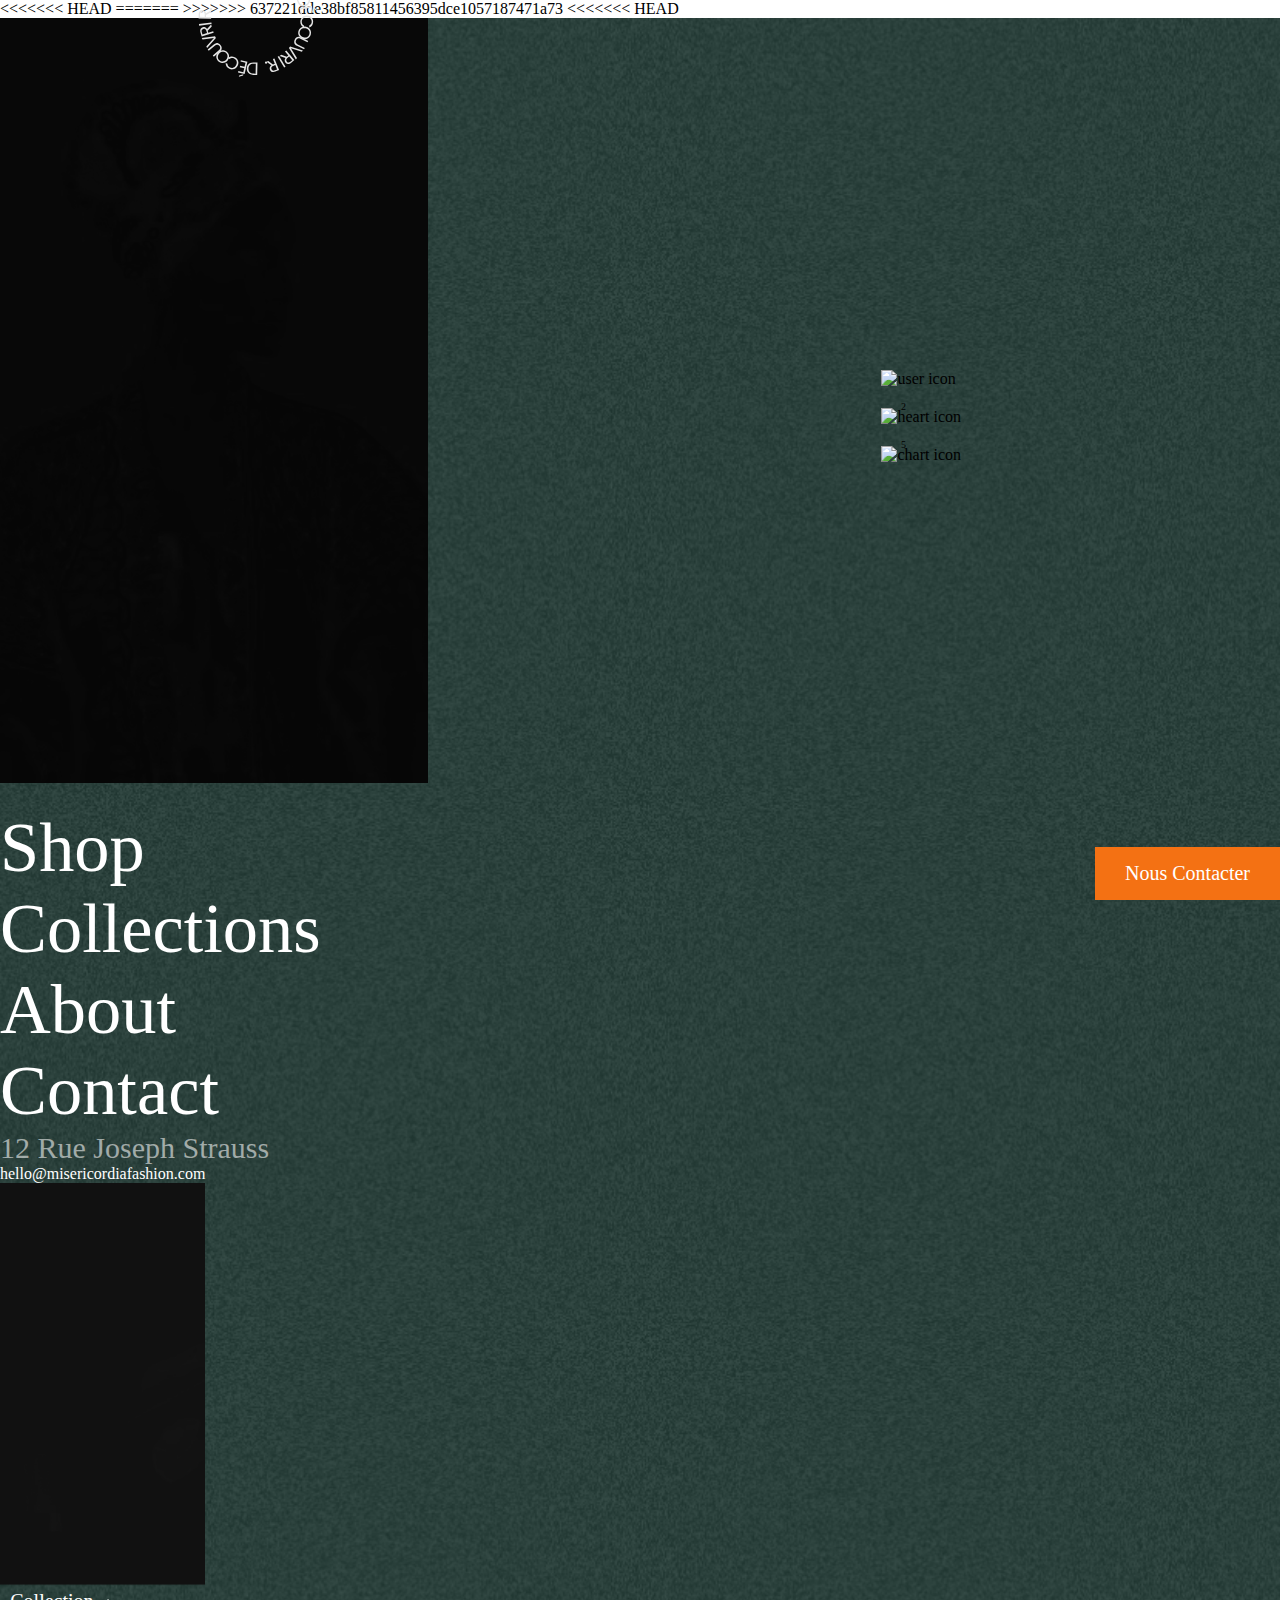
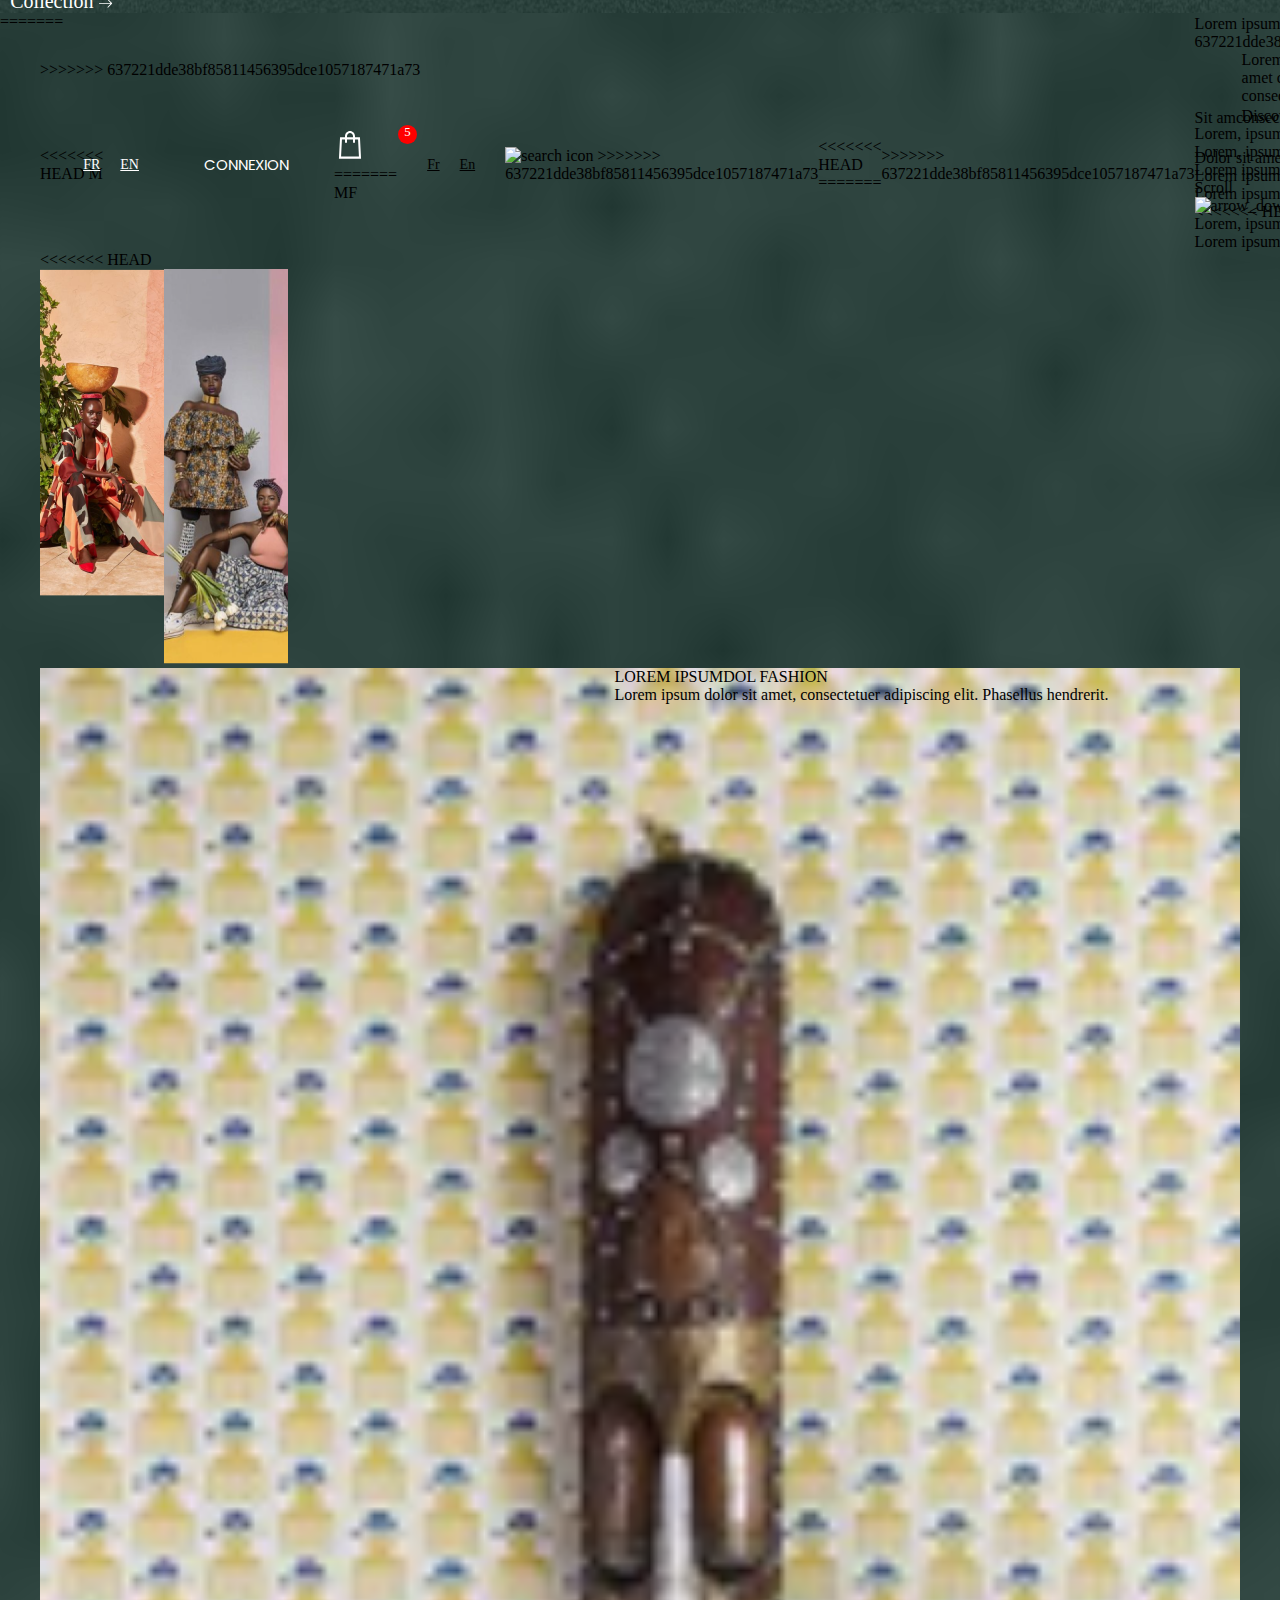
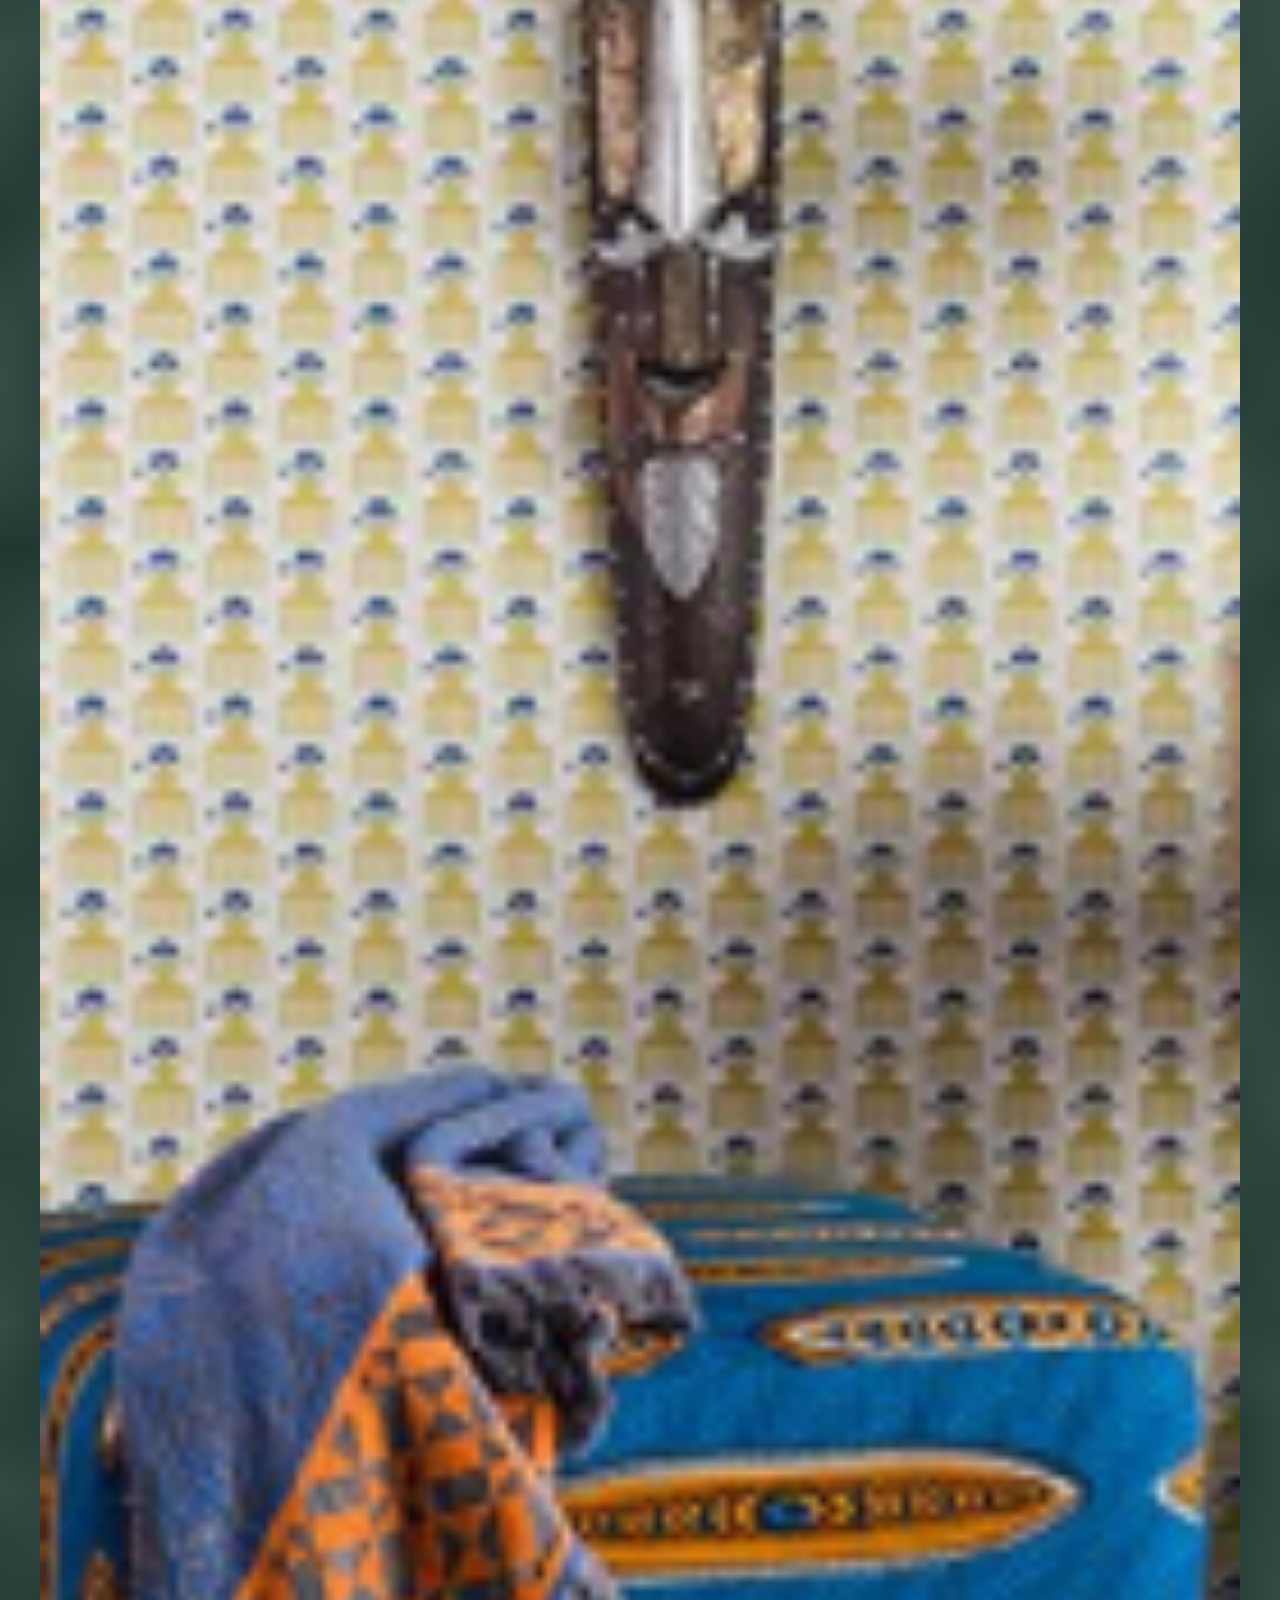
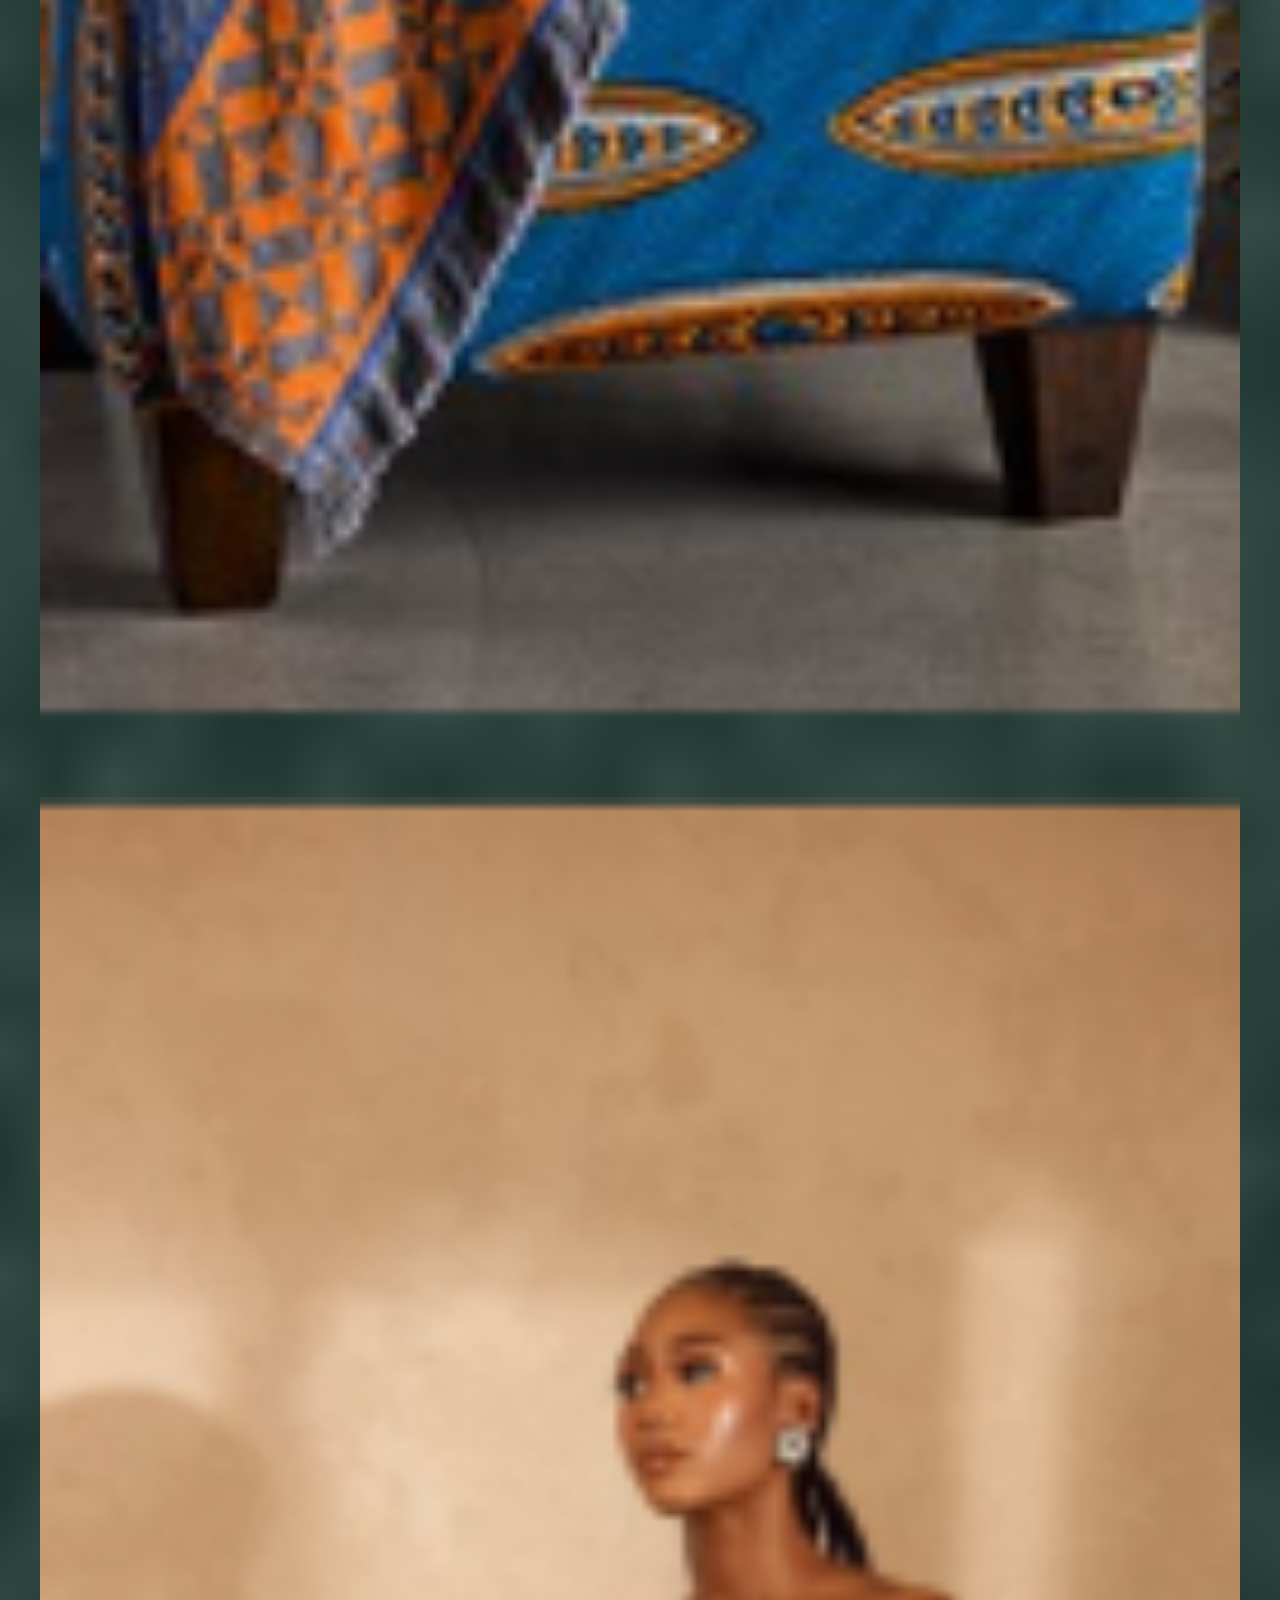
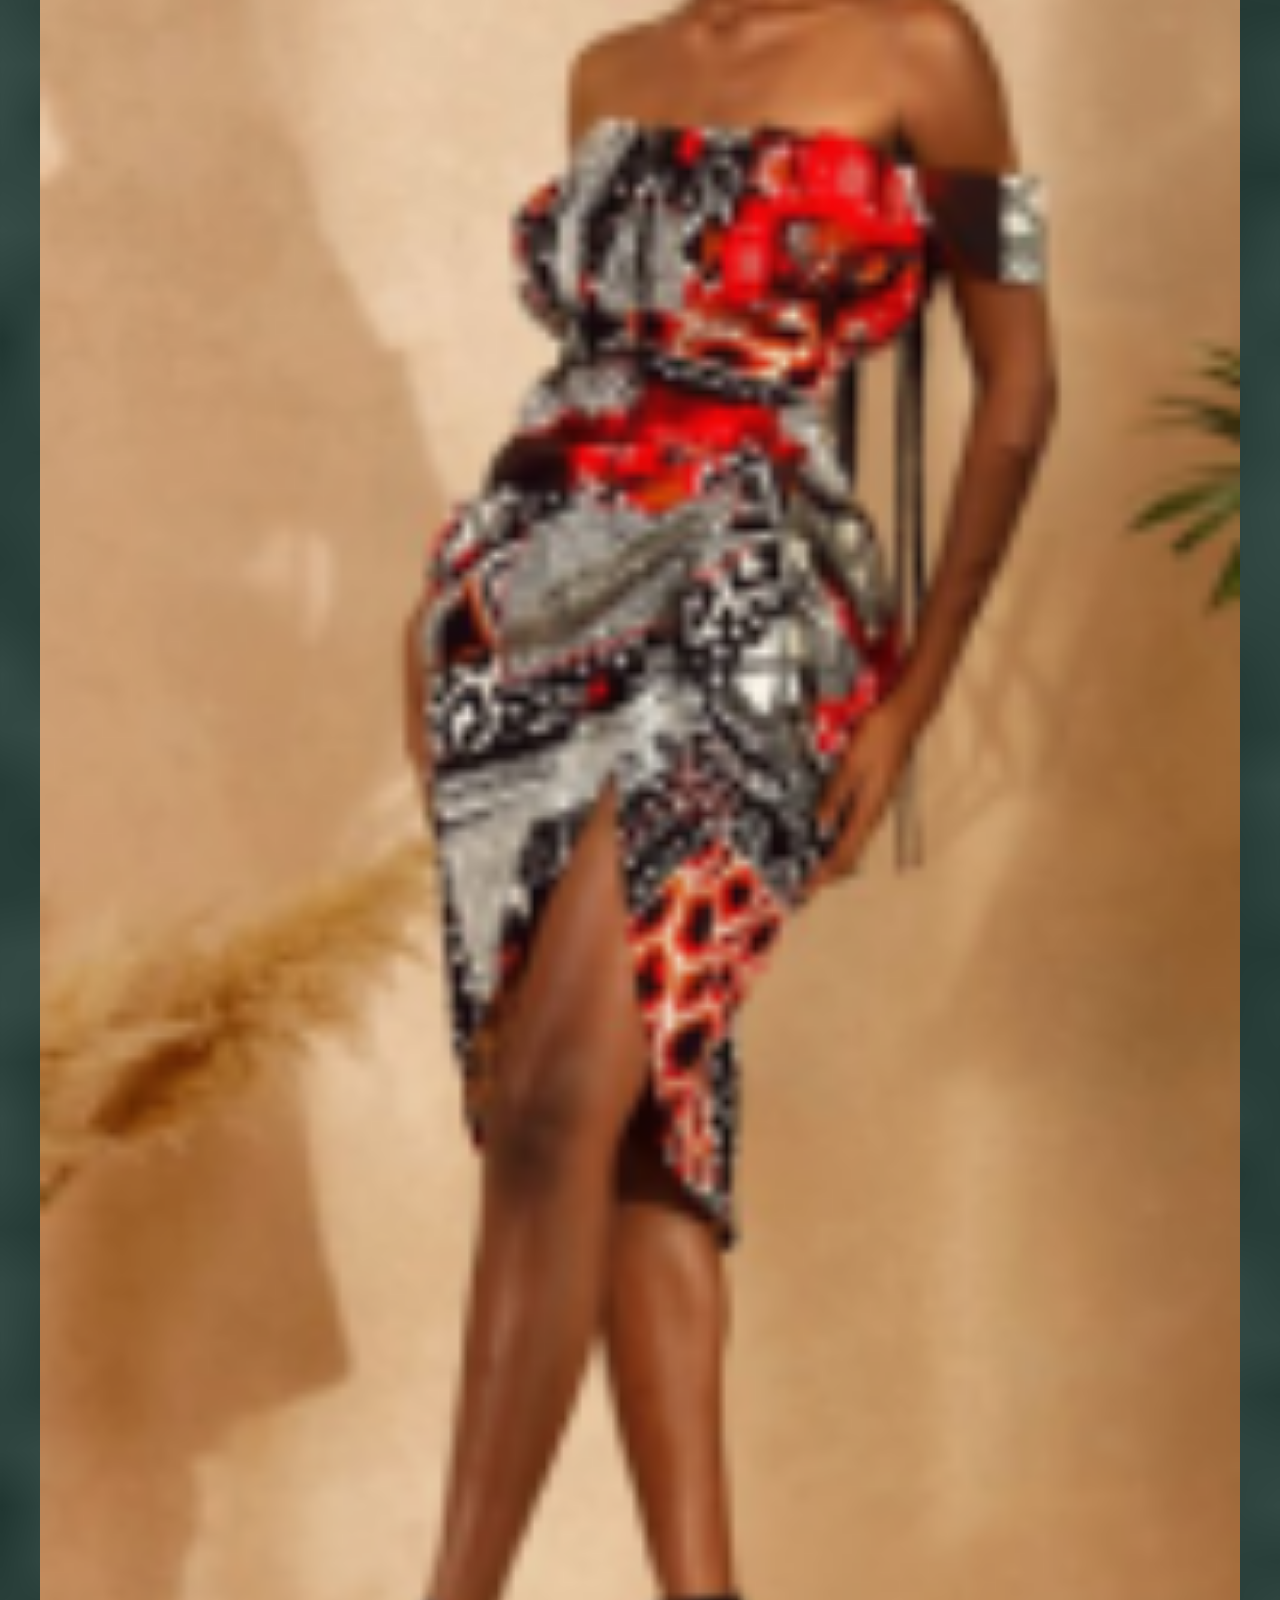
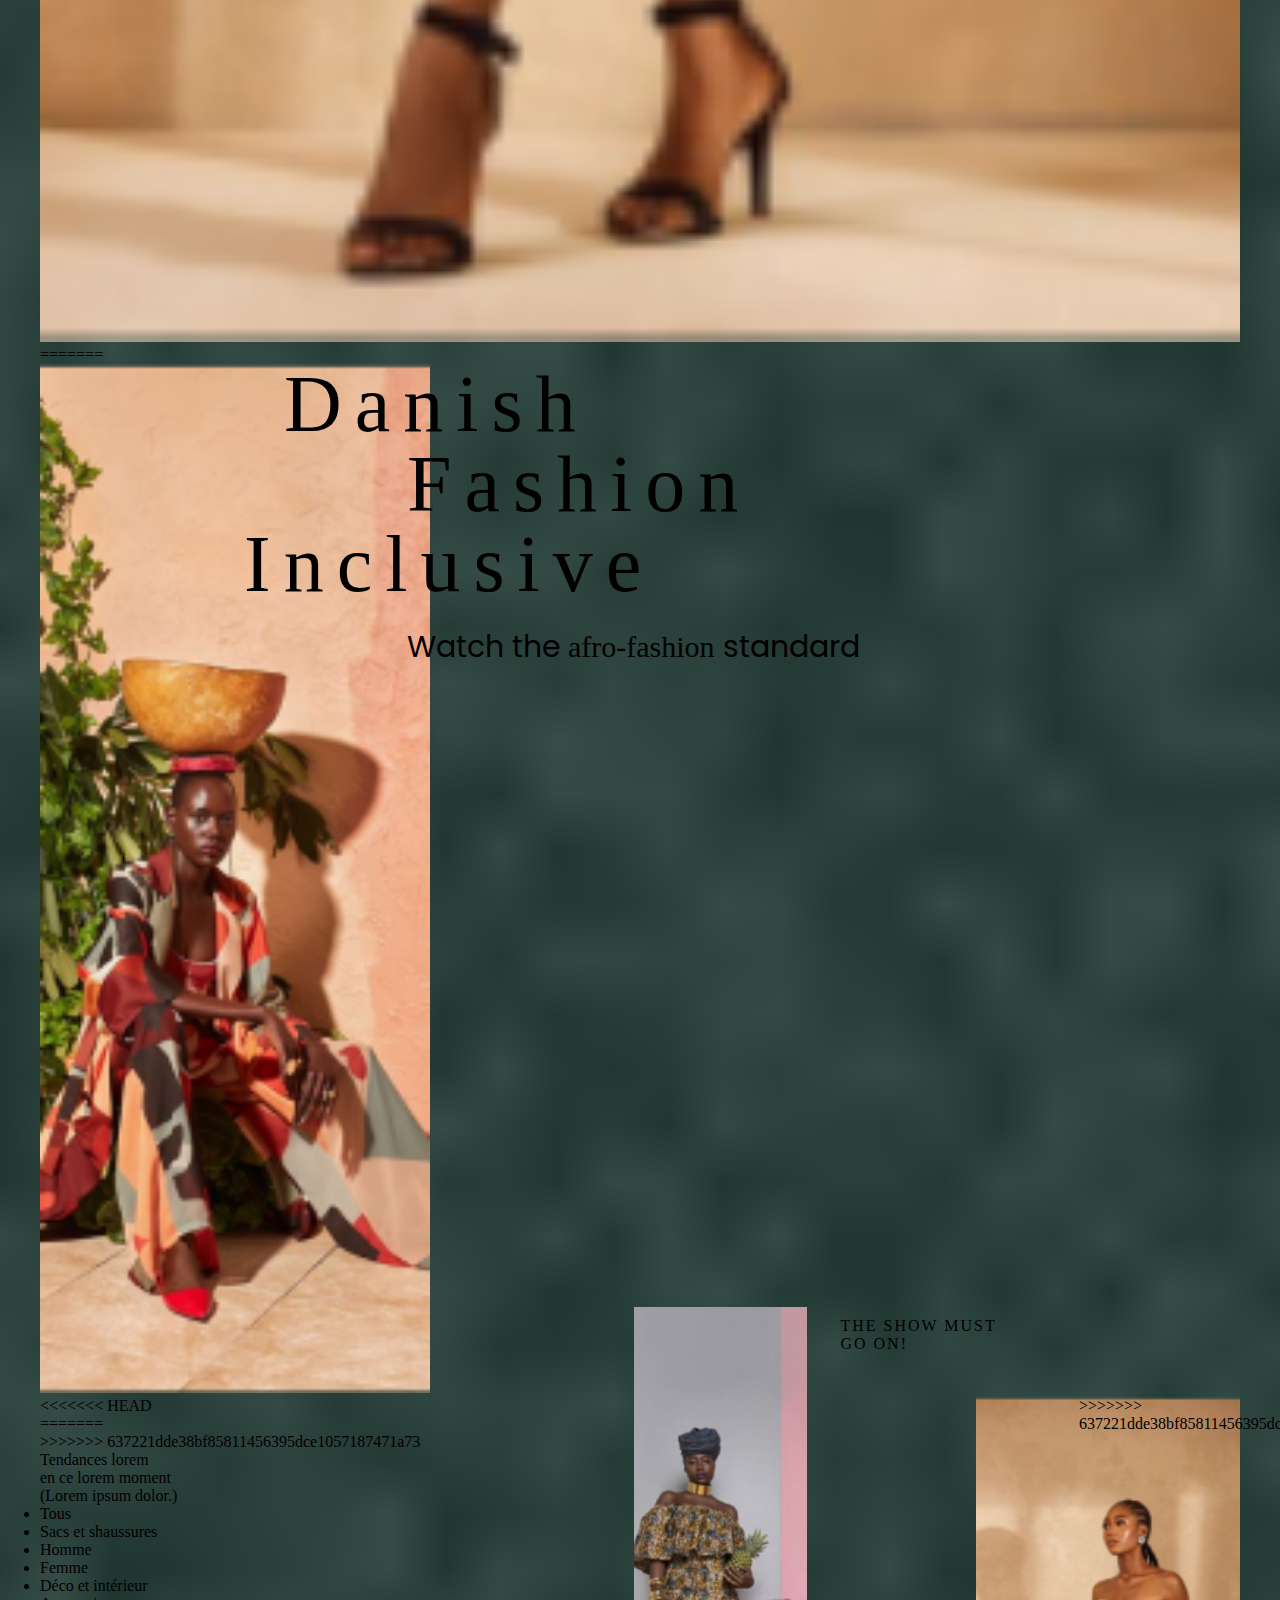
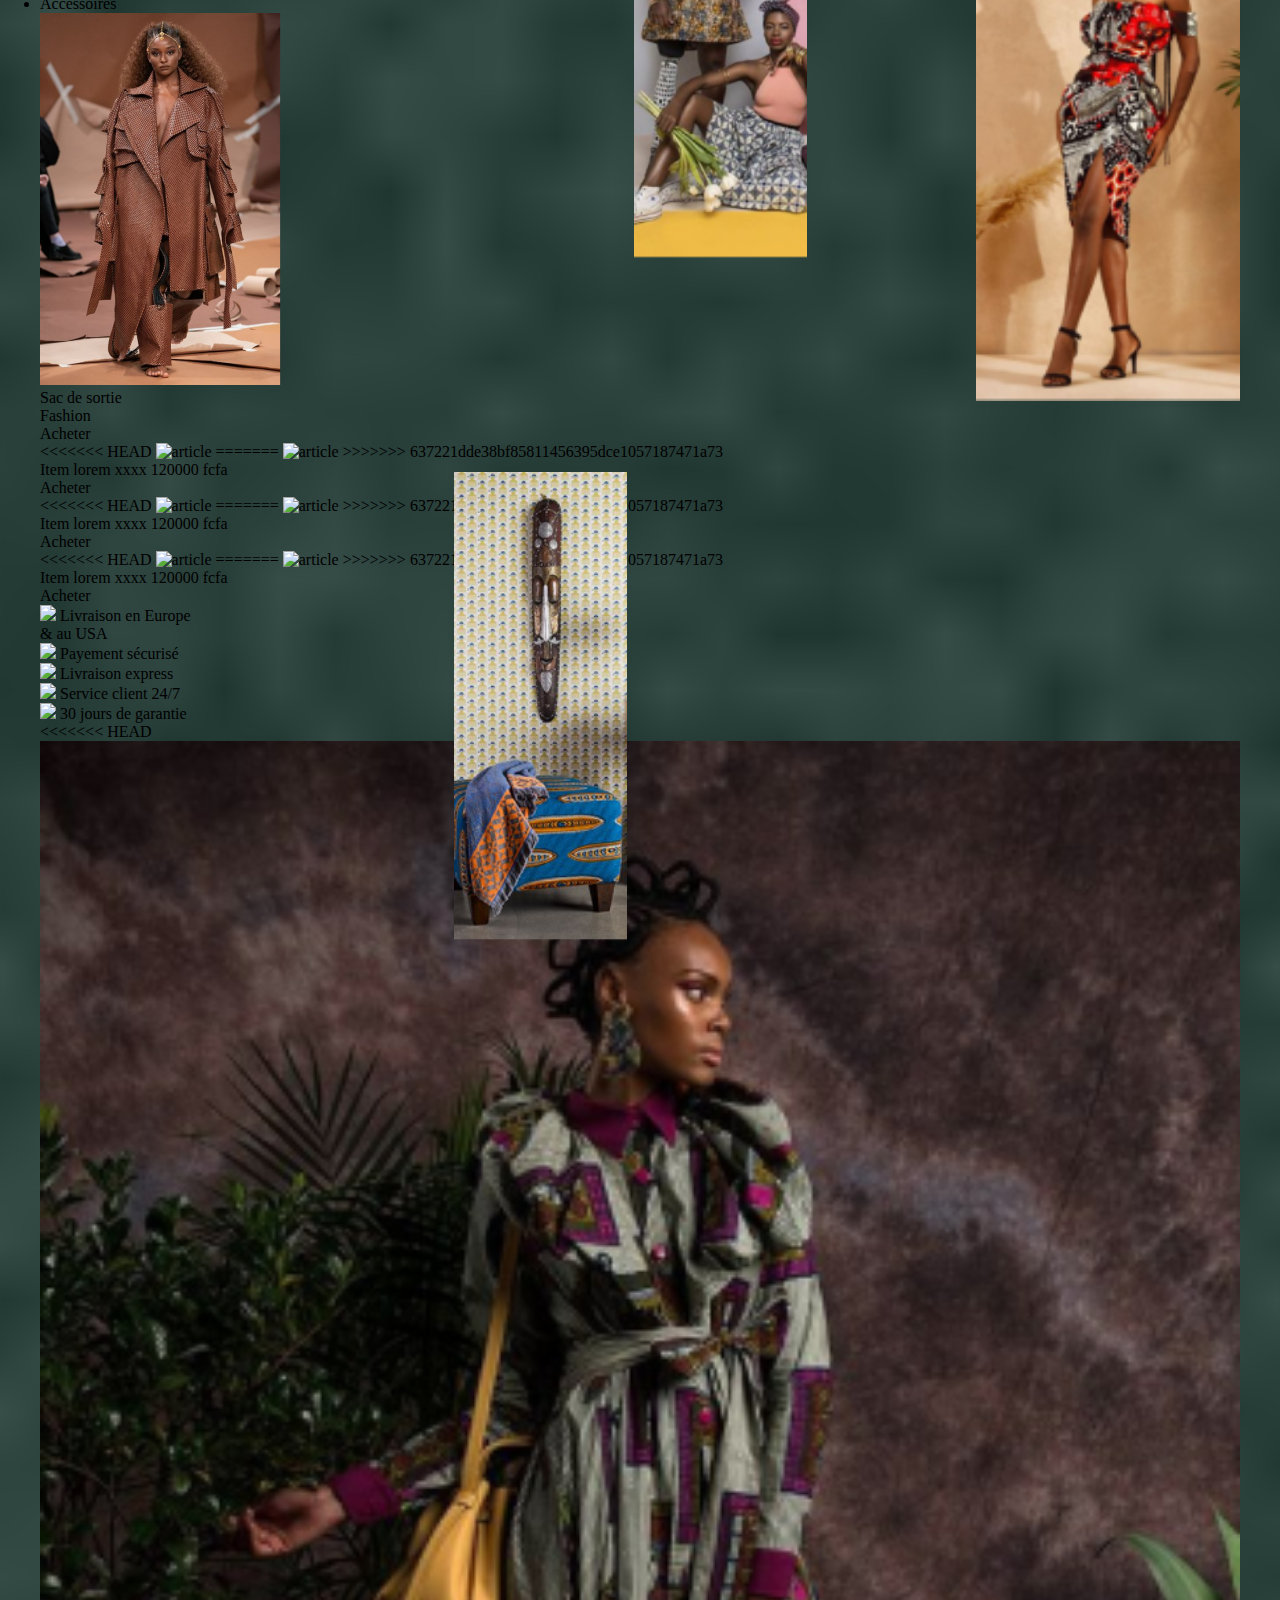
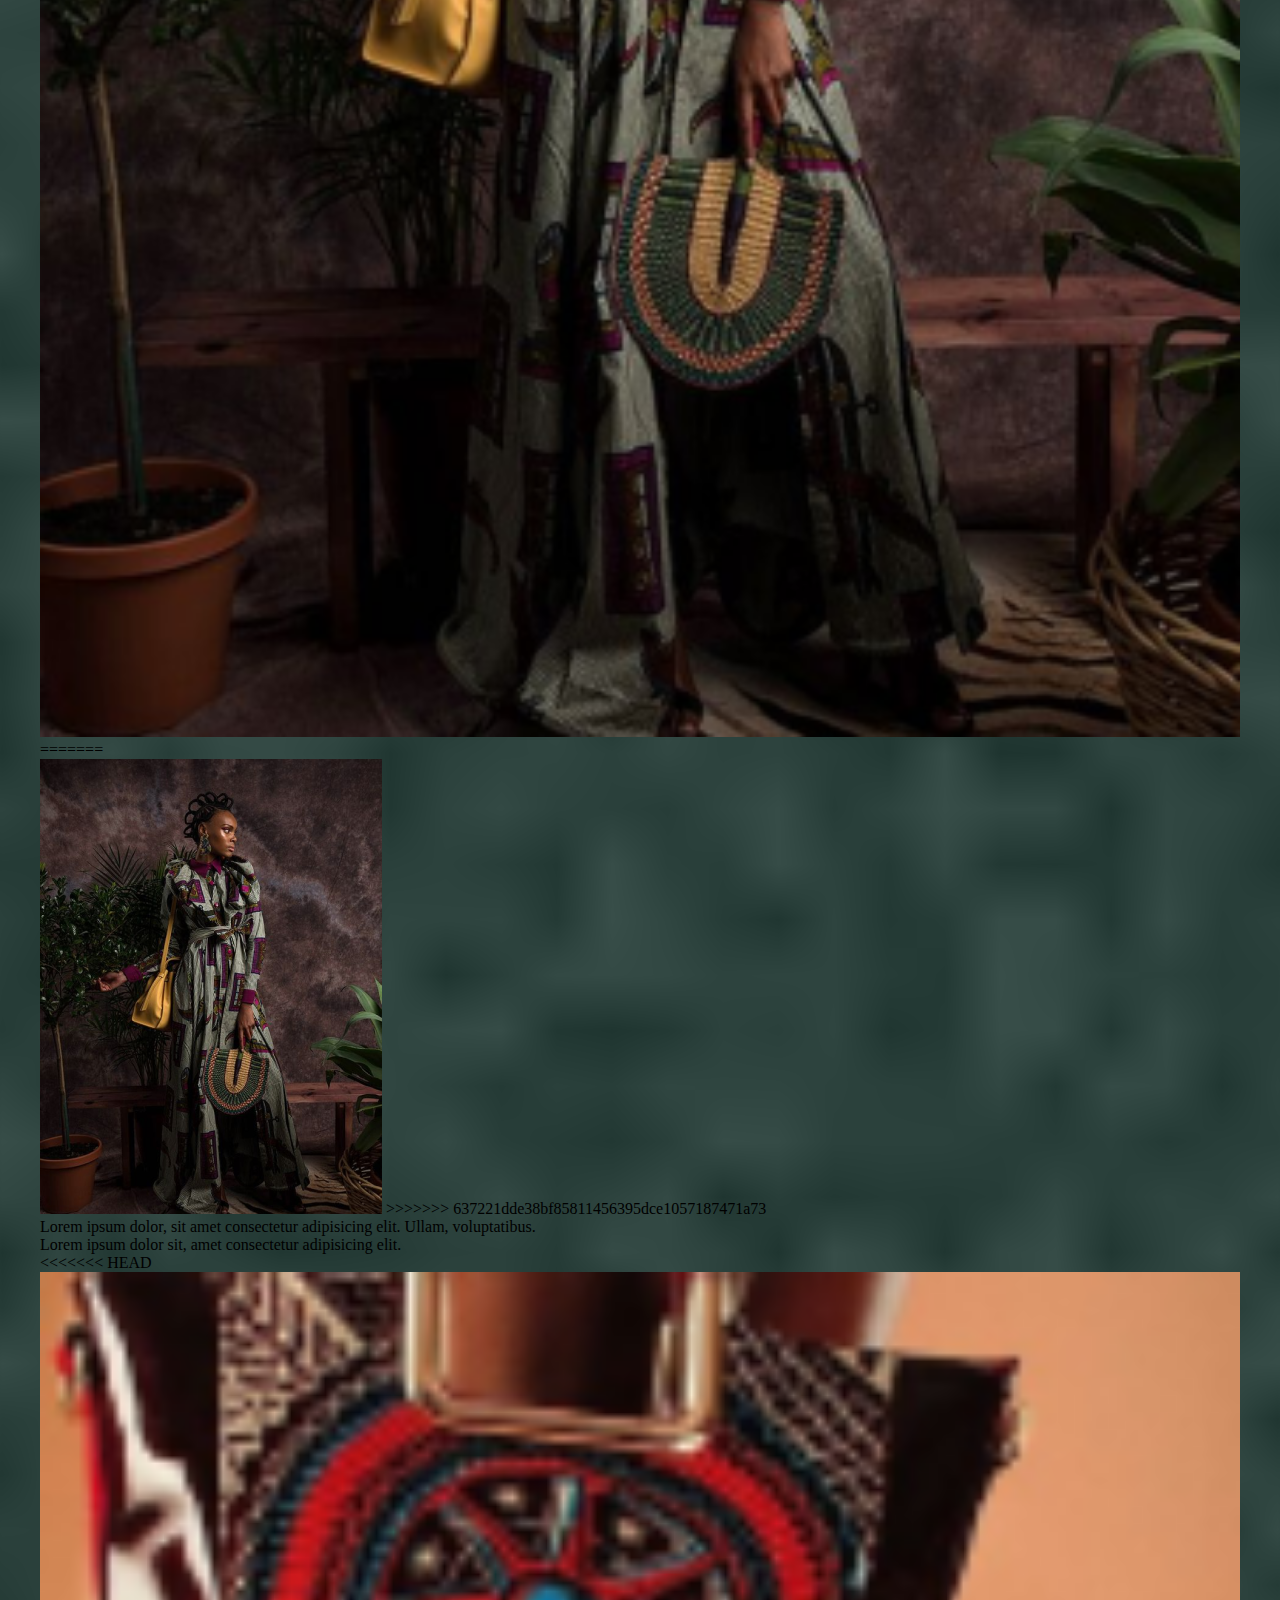
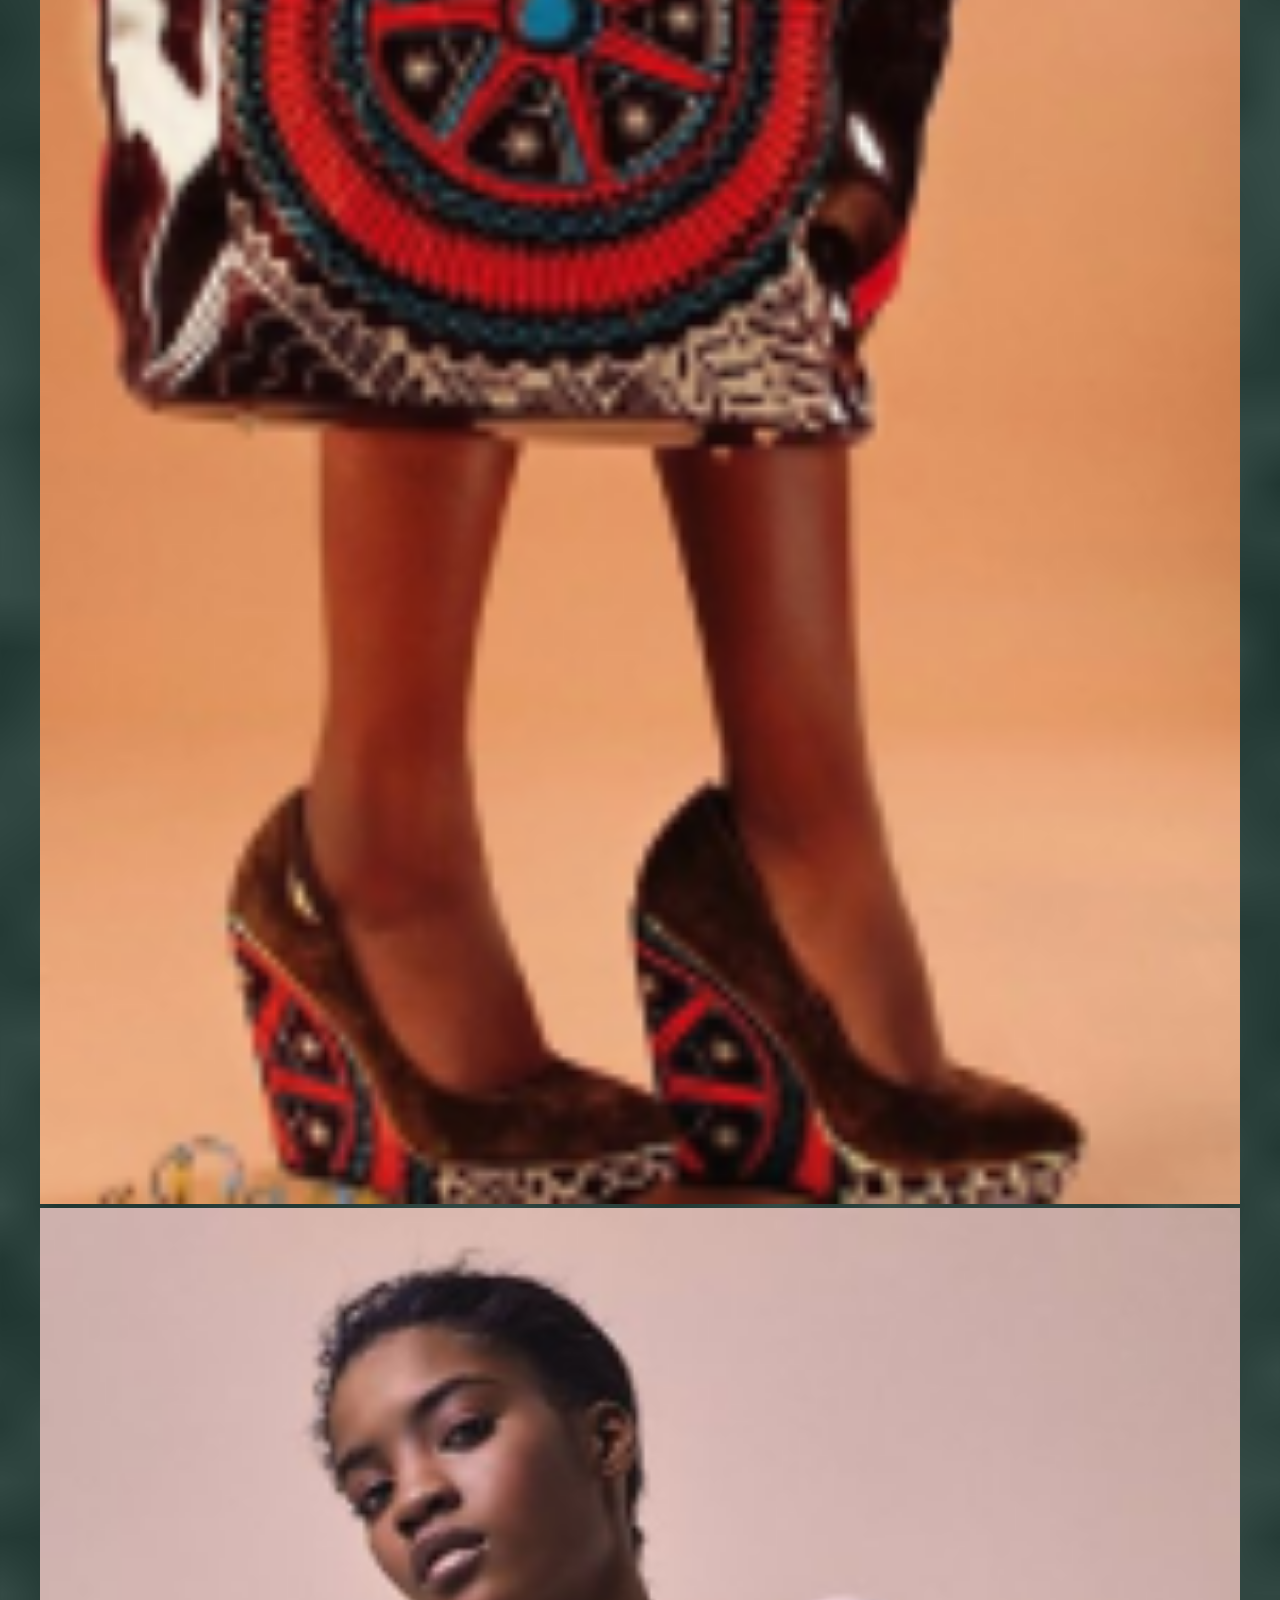
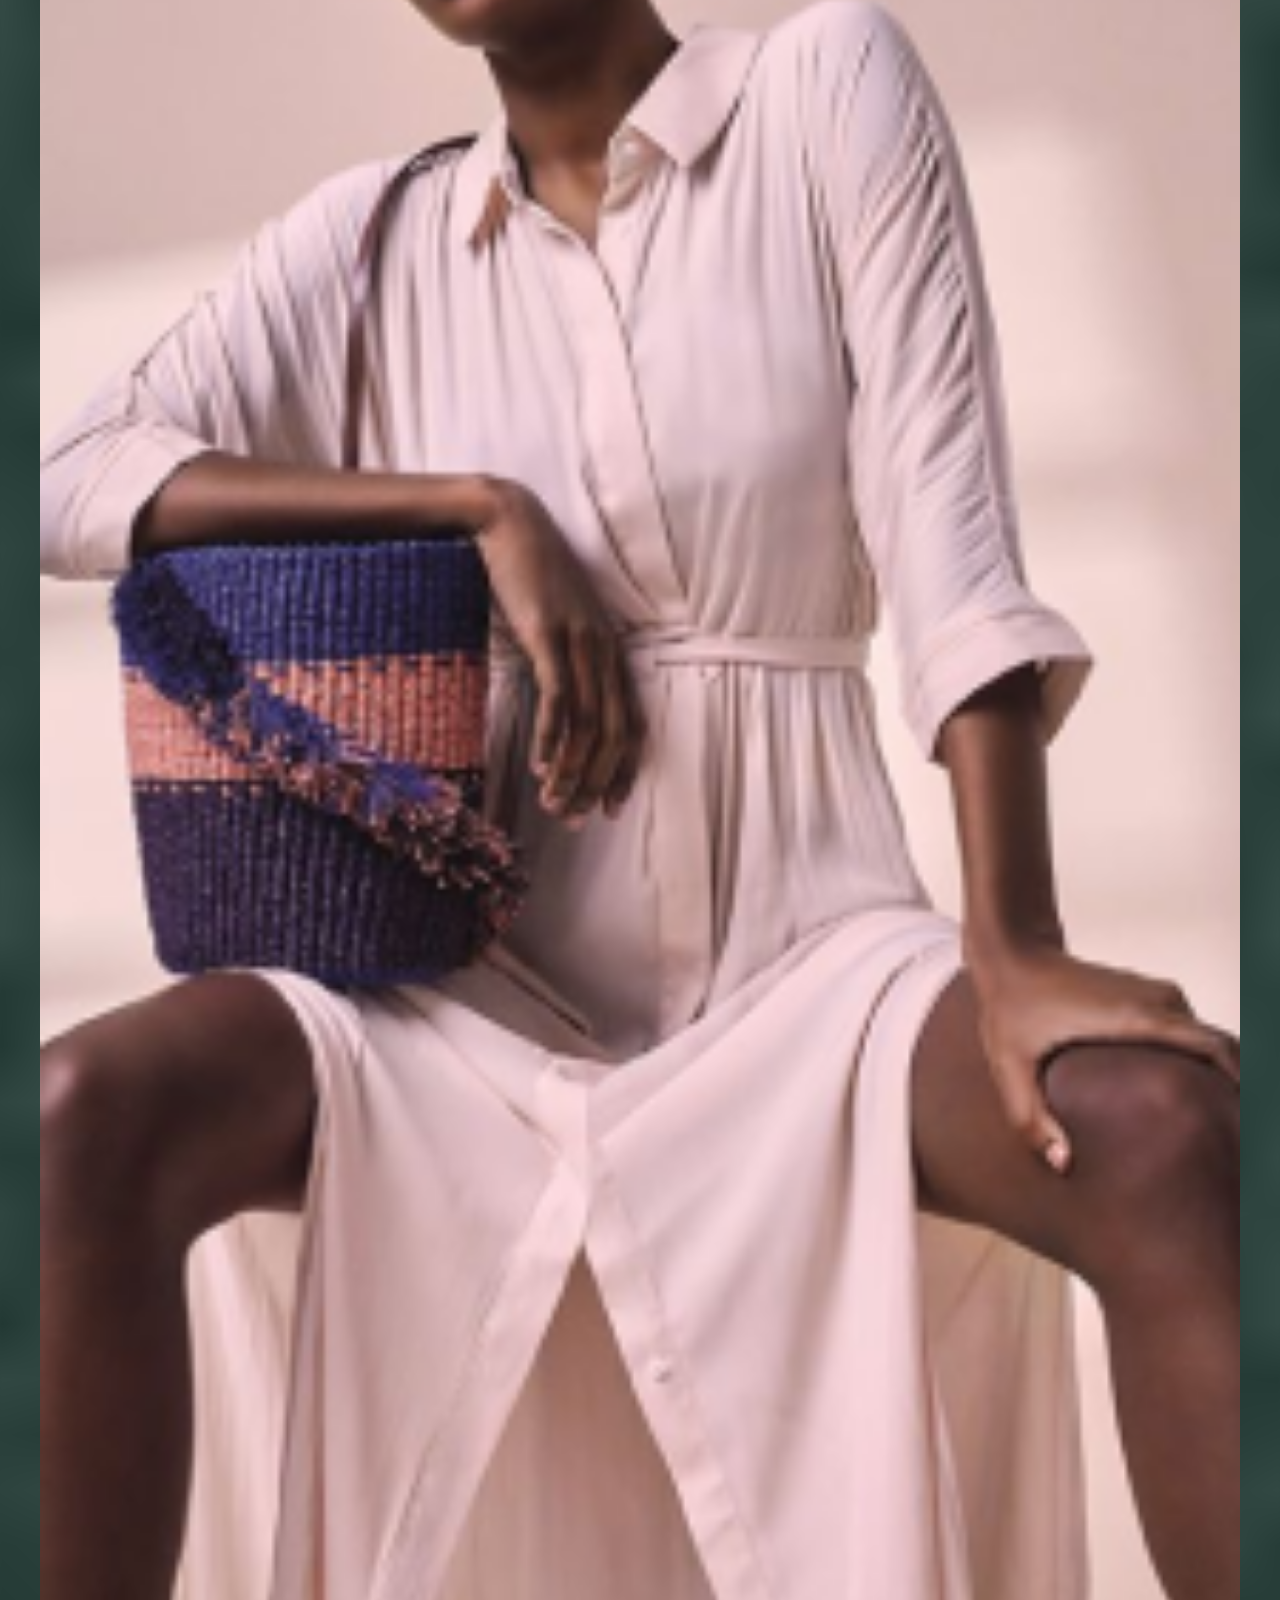
==== index.html @ fa959f15 "Merge pull request #1 from 1c0d3rZ/update" ====
<!DOCTYPE html>
<html lang="en">

<head>
    <meta charset="UTF-8" />
    <meta http-equiv="X-UA-Compatible" content="IE=edge" />
    <meta name="viewport" content="width=device-width, initial-scale=1.0" />
    <link rel="stylesheet" href="assets/styles.css" />
<<<<<<< HEAD
    <link
        href="https://fonts.googleapis.com/css2?family=Poppins:ital,wght@0,100;0,200;0,300;0,400;0,500;0,600;0,700;0,800;0,900;1,100;1,200;1,300;1,400;1,500;1,600;1,700;1,800;1,900&display=swap"
        rel="stylesheet">
=======
    <link href="https://fonts.googleapis.com/css2?family=Poppins:wght@auto&display=swap" rel="stylesheet"> 
>>>>>>> 637221dde38bf85811456395dce1057187471a73
    <link href="https://fonts.googleapis.com/css2?family=Pathway+Gothic+One&display=swap" rel="stylesheet">
    <title>Misericordia Fashion</title>
</head>

<body>

<<<<<<< HEAD
    <!-- Menu Section -->

    <div class="menu_section section_flex homeindex_background color_white">
        <div class="menu_left pos_relative">
            <img src="./assets/menu1.png" alt="" class="h100">
            <img src="./assets/disroundt.svg" alt="" class="pos_absolute menudisc">
        </div>
        <div class="menu_links">
            <ul class="links">
                <li><a href="#">Shop</a></li>
                <li class="pos_relative col_links section_flex">
                    <a href="#" class="secondaryhard_color underlined">Collections</a>
                    <ul class="col_list_link pos_absolute">
                        <li><a href="#">Collection1</a></li>
                        <li><a href="#">Collection2</a></li>
                        <li><a href="#">Collection3</a></li>
                    </ul>
                </li>
                <li><a href="#">About</a></li>
                <li><a href="#">Contact</a></li>
            </ul>
            <div class="menu_address">
                <p class="ma_text font_trans">12 Rue Joseph Strauss</p>
                <a href="mailto:" class="underlined">hello@misericordiafashion.com</a>
            </div>
        </div>
        <div class="menu_right">
            <div class="menu_r_img">
                <img src="./assets/menu2.png" alt="" class="w100">
            </div>
            <a href="#" class="collink section_flex"><span>Collection</span> <img src="./assets/arrow-rwhite.svg"
                    alt=""></a>
        </div>
        <a href="#" class="m_contact_btn secondaryhard_bgcolor pos_absolute">Nous Contacter</a>
    </div>

    <!-- Menu Section -->

    <!-- Begin the first section of home page -->
    <div class="first_section homeindex_background">
=======
    <!-- Begin the first section of home page -->
    <div class="first_section cover">
>>>>>>> 637221dde38bf85811456395dce1057187471a73
        <!-- section content container -->
        <div class="first_section__container">
            <!-- Menu bar  -->
            <div class="menu_bar">
                <div class="menu_logo_container">
<<<<<<< HEAD
                    <a href="index.html" class="logo_link color_white">
                        <span id="logo">M</span>
                    </a>
                </div>
                <button class="burger_menu_icon none_bgcolor">
                    <span class="burger_line mline1 white_bgcolor"></span>
                    <span class="burger_line mline2 white_bgcolor"></span>
                </button>
                <div class="menu_right_el_container">
                    <div class="lang_select_icons color_white">
                        <div class="fr_lang">
                            <a href="#"> FR </a>
                        </div>
                        <div class="en_lang">
                            <a href="#"> EN </a>
                        </div>
                    </div>
                    <button class="connect_btn color_white" type="submit">CONNEXION</button>
                    <div class="bag_icon_container">
                        <img src="assets/shopping-bag-white.svg" class="bag__icon" alt="search icon" />
                        <span class="shopping_number">
                            5
                        </span>
=======
                    <a href="home.html" class="logo_link">
                        <span id="logo">MF</span>
                    </a>
                </div>
                <div class="burger_menu_icon">
                    <span class="burger_line line_top"></span>
                    <span class="burger_line line_bottom"></span>
                </div>
                <div class="menu_right_el_container">
                    <div class="lang_select_icons">
                        <div class="fr_lang">
                            <a href="#"> Fr </a>
                        </div>
                        <div class="en_lang">
                            <a href="#"> En </a>
                        </div>
                    </div>
                    <div class="search_icon_container">
                        <img src="assets/search.svg" class="search__icon" alt="search icon" />
>>>>>>> 637221dde38bf85811456395dce1057187471a73
                    </div>
                </div>
            </div>
            <!-- Menu bar  -->
<<<<<<< HEAD
=======
            <!-- Begin right section for user icons -->
            <div class="user_section_left_bar">
                <div class="user_content_el">
                    <div class="user_icon_container">
                        <a href="#"><img src="assets/usericon.svg" class="user_icons" alt="user icon" /></a>
                    </div>
                    <div class="user_like_icon_container">
                        <a href="#"><img src="assets/heart.svg" class="user_icons" alt="heart icon" />
                            <span class="icon_shift">2</span>
                        </a>
                    </div>
                    <div class="user_chart_icon_container">
                        <a href="#"><img src="assets/chart.svg" class="user_icons" alt="chart icon" />
                            <span class="icon_shift">5</span>
                        </a>
                    </div>
                </div>
            </div>
            <!-- End right section for user icons -->
>>>>>>> 637221dde38bf85811456395dce1057187471a73
            <!-- Home center block section -->
            <div class="home_center_section">
                <div class="categories_section large_w centerize">
                    <p class="category_top">
                        Dolor sit amet
                    </p>
                    <p class="category_center">
                        Lorem ipsum dolor
                    </p>
                    <p class="category_bottom">
                        Lorem ipsum sit.
                    </p>
                </div>
<<<<<<< HEAD
                <div class="category_img_section centerize" data-wow-delay="2s">
                    <img src="assets/home_picture.png" alt="category" class="w100">
                </div>
                <div class="category_description centerize large_w">
                    Sit amconsec
=======
                <div class="category_img_section centerize homeAnim" data-wow-delay="2s">
                    <img src="assets/home_picture.png" alt="category" class="category_img">
                </div>
                <div class="category_description centerize large_w">
                    Lorem ipsum dolor
>>>>>>> 637221dde38bf85811456395dce1057187471a73
                </div>
                <div class="last_center_section centerize medium_w">
                    <div class="anecdotes">
                        Lorem ipsum dolor sit <br>
                        <span>amet consectetur elit.</span><br>
                        consequatur
                    </div>
                    <div class="discover_btn">
                        Discover
                        <img src="assets/elipse.svg" alt=" " class="elipsis">
                    </div>
                </div>
            </div>
            <!-- End Home center block section -->
            <!-- Begin Home Bottom section  -->
            <div class="home_bottom__section">
                <div class="bottom_left_section">
                    Lorem, ipsum. <br>
                    <span>Lorem, ipsum.</span> <br>
                    Lorem ipsum dolor sit.
                </div>
                <div class="scroll_btn">
                    <p>Scroll</p>
                    <img src="assets/arrow_down.svg" alt="arrow_down" class="arrow_down">
                </div>
                <div class="bottom_right_section">
                    Lorem, ipsum Lorem, ipsum. <br>
                    Lorem ipsum dolor sit.
                </div>
            </div>
            <!-- End Home Bottom section  -->
        </div>
    </div>

    <!-- End of the first section of home page -->

    <!-- Begin Danish fashion section  -->
<<<<<<< HEAD
    <div class="section danish__section">
        <div class="section_flex danish__section_container">
            <div class="danish_section_left">
                <div class="left_first_img">
                    <img src="./assets/danish1.png" alt="" class="w100">
                </div>
                <div class="left_second_img">
                    <img src="./assets/danish2.png" alt="" class="w100">
                </div>
            </div>
            <div class="danish_center_img">
                <div class="danish_center_gtext">
                    LOREM IPSUMDOL
                    FASHION
                </div>
                <p class="danish_center_ltext">
                    Lorem ipsum dolor sit amet, consectetuer adipiscing elit. Phasellus hendrerit.
                </p>
            </div>
            <div class="danish_right_section">
                <div class="left_first_img">
                    <img src="./assets/danish3.png" alt="" class="w100">
                </div>
                <div class="left_second_img">
                    <img src="./assets/danish4.png" alt="" class="w100">
=======
    <div class="danish__section cover">
        <div class="danish__section_container">
            <div class="danish_section_left">
                <div class="left_image_container wow">
                    <img src="assets/danish1.png" class="left_image">
                </div>
                <div class="danish_text">
                    <div class="great_title_text">
                        Danish <br><span>Fashion</span> <br> Inclusive
                    </div>
                    <div class="low_text">
                        Watch the <span>afro-fashion</span> standard
                    </div>
                </div>
            </div>
            <div class="danish_center_img">
                <div class="top_img_container wow">
                    <img src="assets/danish2.png" class="top_img">
                </div>
                <div class="bottom_img_container wow">
                    <img src="assets/danish3.png" class="bottom_img">
                </div>
            </div>
            <div class="danish_right_img">
                <div class="right_img_text">
                    the show must <br> go on!
                </div>
                <div class="right_img_one_container wow">
                    <img src="assets/danish4.png" alt="" class="img_one">
                </div>
                <div class="right_img_two_container wow">
                    <img src="assets/danish5.png" alt="" class="img_two">
                </div>
                <div class="right_img_three_container wow">
                    <img src="assets/danish6.png" alt="" class="img_three">
>>>>>>> 637221dde38bf85811456395dce1057187471a73
                </div>
            </div>
        </div>
    </div>

    <!-- End Danish fashion section  -->

    <!-- Begin trend section  -->

<<<<<<< HEAD
    <div class="section trend_section">
=======
    <div class="trend_section">
>>>>>>> 637221dde38bf85811456395dce1057187471a73
        <div class="trend__title_container">
            <div class="trend_title">
                Tendances lorem <p>en ce lorem moment</p>
            </div>
            <div class="light_focus_title">
                (Lorem ipsum dolor.)
            </div>
        </div>
        <div class="article_type_container">
            <li class="type_selected">Tous</li>
            <li>Sacs et shaussures</li>
            <li>Homme</li>
            <li>Femme</li>
            <li>Déco et intérieur</li>
            <li>Accessoires</li>
        </div>
        <div class="trend_article_container">
            <div class="item less">
                <div class="item_img_less">
                    <img src="assets/item1.png" alt="article" class="item_img1">
                </div>
                <div class="btn_less">
                    <div class="item_name">
                        Sac de sortie <br> Fashion
                    </div>
                    <div class="buy_btn">
                        Acheter
                    </div>
                </div>
            </div>
            <div class="item">
                <div class="item_img_container">
<<<<<<< HEAD
                    <img src="assets/item2.png" alt="article" class="w100">
=======
                    <img src="assets/item2.png" alt="article" class="item_img">
>>>>>>> 637221dde38bf85811456395dce1057187471a73
                </div>
                <div class="item_description">
                    <span class="article_title">Item lorem xxxx</span>
                    <span class="price">120000 fcfa</span>
                </div>
                <div class="buy_btn">
                    Acheter
                </div>
            </div>
            <div class="item">
                <div class="item_img_container">
<<<<<<< HEAD
                    <img src="assets/item3.png" alt="article" class="w100">
=======
                    <img src="assets/item3.png" alt="article" class="item_img">
>>>>>>> 637221dde38bf85811456395dce1057187471a73
                </div>
                <div class="item_description">
                    <span class="article_title">Item lorem xxxx</span>
                    <span class="price">120000 fcfa</span>
                </div>
                <div class="buy_btn">
                    Acheter
                </div>
            </div>
            <div class="item">
                <div class="item_img_container">
<<<<<<< HEAD
                    <img src="assets/item4.png" alt="article" class="w100">
=======
                    <img src="assets/item4.png" alt="article" class="item_img">
>>>>>>> 637221dde38bf85811456395dce1057187471a73
                </div>
                <div class="item_description">
                    <span class="article_title">Item lorem xxxx</span>
                    <span class="price">120000 fcfa</span>
                </div>
                <div class="buy_btn">
                    Acheter
                </div>
            </div>
        </div>
        <div class="trend_section_services">
            <div class="trend_service">
                <img src="assets/srv1.png">
                <span> Livraison en Europe <br> & au USA</span>
            </div>
            <div class="trend_service">
                <img src="assets/srv2.png">
                <span> Payement sécurisé</span>
            </div>
            <div class="trend_service">
                <img src="assets/srv3.png">
                <span> Livraison express</span>
            </div>
            <div class="trend_service">
                <img src="assets/srv4.png">
                <span> Service client 24/7</span>
            </div>
            <div class="trend_service">
                <img src="assets/srv5.png">
                <span> 30 jours de garantie</span>
            </div>
        </div>
    </div>

    <!-- End trend section  -->



    <!-- Mood section section  -->

<<<<<<< HEAD
    <div class="section_flex fashion_section_mood">
        <div class="mood_left_section">
            <div class="left_img_container">
                <img src="assets/mood1.png" class="w100">
=======
    <div class="fashion_section_mood">
        <div class="mood_left_section">
            <div class="left_img_container">
                <img src="assets/mood1.png" class="mood_img">
>>>>>>> 637221dde38bf85811456395dce1057187471a73
            </div>
            <p class="left_mood_text">
                Lorem ipsum dolor, sit amet consectetur adipisicing elit. Ullam, voluptatibus.
            </p>
        </div>
        <div class="mood_center_section">
            <p class="great_middle_title">
                Lorem ipsum dolor sit, amet consectetur adipisicing elit.
            </p>
            <div class="mood_middle_img">
                <div class="middle_img_container">
<<<<<<< HEAD
                    <img src="assets/mood2.png" class="w100">
                </div>
                <div class="middle_img_container">
                    <img src="assets/mood3.png" class="w100">
=======
                    <img src="assets/mood2.png" class="mood_img">
                </div>
                <div class="middle_img_container">
                    <img src="assets/mood3.png" class="mood_img">
>>>>>>> 637221dde38bf85811456395dce1057187471a73
                </div>
            </div>
        </div>
        <div class="mood_right_section">
            <div class="left_img_container">
<<<<<<< HEAD
                <img src="assets/mood4.png" class="w100">
            </div>
            <div class="double_img_container">
                <div class="double_img_el">
                    <img src="assets/mood5.png" class="w100">
                </div>
                <div class="double_img_el2">
                    <img src="assets/mood6.png" class="w100">
=======
                <img src="assets/mood4.png" class="mood_img">
            </div>
            <div class="double_img_container">
                <div class="double_img_el">
                    <img src="assets/mood5.png" class="mood_img">
                </div>
                <div class="double_img_el2">
                    <img src="assets/mood6.png" class="mood_img">
>>>>>>> 637221dde38bf85811456395dce1057187471a73
                </div>
            </div>
            <p class="mood_anec">
                Lorem ipsum dolor sit amet, consectetur adipisicing elit. Totam nam dolorem ex!
            </p>
        </div>
    </div>

    <!-- End Mood section section -->


    <!-- Selling Article section section -->

<<<<<<< HEAD
    <div class="section selling_section">
=======
    <div class="selling_section">
>>>>>>> 637221dde38bf85811456395dce1057187471a73
        <div class="selling_gtitle_container">
            <div class="selling_gtitle">
                Concectetur elit lorem
                <p>adipiscing elit</p>
            </div>
            <div class="little_text_left">
                Lorem ipsum dolor sit amet, consectetur adipisicing.
            </div>
            <div class="little_text_right">
                Lorem ipsum dolor sit. <br>
                <a href="#" class="viewall_link">View all products. <img src="assets/arrow-r.svg" alt="arrow-r"></a>
            </div>
        </div>
        <div class="selling_article">
<<<<<<< HEAD
            <div class="first_row">
                <div class="item">
                    <div class="item_img_container">
                        <img src="assets/artsel1.png" alt="article" class="w100">
                    </div>
                    <div class="item_description">
                        <span class="article_title">Item lorem xxxx</span>
                        <span class="price price_red">120000 fcfa</span>
                    </div>
                    <div class="buy_btn">
                        Acheter
                    </div>
                </div>
                <div class="item">
                    <div class="item_img_container">
                        <img src="assets/artsel2.png" alt="article" class="w100">
                    </div>
                    <div class="item_description">
                        <span class="article_title">Item lorem xxxx</span>
                        <span class="price price_red">120000 fcfa</span>
                    </div>
                    <div class="buy_btn">
                        Acheter
                    </div>
                </div>
                <div class="item">
                    <div class="item_img_container">
                        <img src="assets/artsel3.png" alt="article" class="w100">
                    </div>
                    <div class="item_description">
                        <span class="article_title">Item lorem xxxx</span>
                        <span class="price price_red">120000 fcfa</span>
                    </div>
                    <div class="buy_btn">
                        Acheter
                    </div>
                </div>
                <div class="item">
                    <div class="item_img_container">
                        <img src="assets/artsel4.png" alt="article" class="w100">
                    </div>
                    <div class="item_description">
                        <span class="article_title">Item lorem xxxx</span>
                        <span class="price price_red">120000 fcfa</span>
                    </div>
                    <div class="buy_btn">
                        Acheter
                    </div>
                </div>
                <div class="item">
                    <div class="item_img_container">
                        <img src="assets/artsel1.png" alt="article" class="w100">
                    </div>
                    <div class="item_description">
                        <span class="article_title">Item lorem xxxx</span>
                        <span class="price price_red">120000 fcfa</span>
                    </div>
                    <div class="buy_btn">
                        Acheter
                    </div>
                </div>
                <div class="item">
                    <div class="item_img_container">
                        <img src="assets/artsel2.png" alt="article" class="w100">
                    </div>
                    <div class="item_description">
                        <span class="article_title">Item lorem xxxx</span>
                        <span class="price price_red">120000 fcfa</span>
                    </div>
                    <div class="buy_btn">
                        Acheter
                    </div>
                </div>
                <div class="item">
                    <div class="item_img_container">
                        <img src="assets/artsel3.png" alt="article" class="w100">
                    </div>
                    <div class="item_description">
                        <span class="article_title">Item lorem xxxx</span>
                        <span class="price price_red">120000 fcfa</span>
                    </div>
                    <div class="buy_btn">
                        Acheter
                    </div>
                </div>
                <div class="item">
                    <div class="item_img_container">
                        <img src="assets/artsel4.png" alt="article" class="w100">
                    </div>
                    <div class="item_description">
                        <span class="article_title">Item lorem xxxx</span>
                        <span class="price price_red">120000 fcfa</span>
                    </div>
                    <div class="buy_btn">
                        Acheter
                    </div>
                </div>
            </div>
            <div class="second_row">
                <div class="item">
                    <div class="item_img_container">
                        <img src="assets/artsel5.png" alt="article" class="w100">
                    </div>
                    <div class="item_description">
                        <span class="article_title">Item lorem xxxx</span>
                        <span class="price price_red">120000 fcfa</span>
                    </div>
                    <div class="buy_btn">
                        Acheter
                    </div>
                </div>
                <div class="item">
                    <div class="item_img_container">
                        <img src="assets/artsel6.png" alt="article" class="w100">
                    </div>
                    <div class="item_description">
                        <span class="article_title">Item lorem xxxx</span>
                        <span class="price price_red">120000 fcfa</span>
                    </div>
                    <div class="buy_btn">
                        Acheter
                    </div>
                </div>
                <div class="item">
                    <div class="item_img_container">
                        <img src="assets/artsel7.png" alt="article" class="w100">
                    </div>
                    <div class="item_description">
                        <span class="article_title">Item lorem xxxx</span>
                        <span class="price price_red">120000 fcfa</span>
                    </div>
                    <div class="buy_btn">
                        Acheter
                    </div>
                </div>
                <div class="item">
                    <div class="item_img_container">
                        <img src="assets/artsel8.png" alt="article" class="w100">
                    </div>
                    <div class="item_description">
                        <span class="article_title">Item lorem xxxx</span>
                        <span class="price price_red">120000 fcfa</span>
                    </div>
                    <div class="buy_btn">
                        Acheter
                    </div>
                </div>
                <div class="item">
                    <div class="item_img_container">
                        <img src="assets/artsel5.png" alt="article" class="w100">
                    </div>
                    <div class="item_description">
                        <span class="article_title">Item lorem xxxx</span>
                        <span class="price price_red">120000 fcfa</span>
                    </div>
                    <div class="buy_btn">
                        Acheter
                    </div>
                </div>
                <div class="item">
                    <div class="item_img_container">
                        <img src="assets/artsel6.png" alt="article" class="w100">
                    </div>
                    <div class="item_description">
                        <span class="article_title">Item lorem xxxx</span>
                        <span class="price price_red">120000 fcfa</span>
                    </div>
                    <div class="buy_btn">
                        Acheter
                    </div>
                </div>
                <div class="item">
                    <div class="item_img_container">
                        <img src="assets/artsel7.png" alt="article" class="w100">
                    </div>
                    <div class="item_description">
                        <span class="article_title">Item lorem xxxx</span>
                        <span class="price price_red">120000 fcfa</span>
                    </div>
                    <div class="buy_btn">
                        Acheter
                    </div>
                </div>
                <div class="item">
                    <div class="item_img_container">
                        <img src="assets/artsel8.png" alt="article" class="w100">
                    </div>
                    <div class="item_description">
                        <span class="article_title">Item lorem xxxx</span>
                        <span class="price price_red">120000 fcfa</span>
                    </div>
                    <div class="buy_btn">
                        Acheter
                    </div>
                </div>
            </div>
        </div>
    </div>

    <!-- End Selling Article section section -->

    <!-- Begin natural skin show section -->

    <div class="section_flex section natskin_section">
        <div class="natskin_left_sect">
            <div class="left_top_img_container">
                <img src="assets/natskin1.png" alt="show image" class="w100">
            </div>
            <div class="natskin_gtext">
                Grow your skin with the of power of the the natural products.
            </div>
            <div class="left_light_text">
                <img src="assets/circle.svg" class="xcircle"><span class="circle_text">Browse our craft</span>
            </div>
            <div class="left_bottom_img_container">
                <img src="assets/natskin2.png" alt="show image" class="w100">
            </div>
        </div>
        <div class="natskin_right_sect">
            <div class="natright_txt">
                We use premium products for <br> a more natural result.
            </div>
            <div class="natskin_right_img_cont">
                <img src="assets/natskin3.png" alt="show image" class="w100">
                <img src="assets/rndtxt.svg" class="rondtxt">
            </div>
        </div>
    </div>

    <!-- End natural skin show section -->

    <!-- Second Selling Section section -->

    <div class="section second_sellingsection">
        <div class="section second_sell_head_content">
            <div class="second_head_gtitle">
                Lorem <span class="l_dash"></span> ipsum dolor <br> <span class="second_line">consetur amet <img
                        src="assets/axter1.svg" class="title_img"> sit amet.</span>
            </div>
            <div class="second_head_stitle">
                <div class="stitle_left_text">
                    Lorem ipsum dolor sit amet consectetur <br> In error cumque earum exercitationem ipsam <br>
                    perspiciatis recusandae expedita ?
                </div>
                <div class="stitle_left_img">
                    <img src="assets/rndtext2.svg" class="w100">
                </div>
            </div>
        </div>
        <div class="second_sel_item_container">
            <div class="item">
                <div class="item_img_container">
                    <img src="assets/sel_item1.png" alt="article" class="w100">
                </div>
                <div class="item_description">
                    <span class="article_title">Item lorem xxxx</span>
                    <span class="price s_color_secondary_h">120000 fcfa</span>
=======
            <div class="item">
                <div class="item_img_container">
                    <img src="assets/artsel1.png" alt="article" class="item_img">
                </div>
                <div class="item_description">
                    <span class="article_title">Item lorem xxxx</span>
                    <span class="price price_red">120000 fcfa</span>
>>>>>>> 637221dde38bf85811456395dce1057187471a73
                </div>
                <div class="buy_btn">
                    Acheter
                </div>
            </div>
            <div class="item">
                <div class="item_img_container">
<<<<<<< HEAD
                    <img src="assets/sel_item2.png" alt="article" class="w100">
                </div>
                <div class="item_description">
                    <span class="article_title">Item lorem xxxx</span>
                    <span class="price s_color_secondary_h">120000 fcfa</span>
=======
                    <img src="assets/artsel2.png" alt="article" class="item_img">
                </div>
                <div class="item_description">
                    <span class="article_title">Item lorem xxxx</span>
                    <span class="price price_red">120000 fcfa</span>
>>>>>>> 637221dde38bf85811456395dce1057187471a73
                </div>
                <div class="buy_btn">
                    Acheter
                </div>
            </div>
            <div class="item">
                <div class="item_img_container">
<<<<<<< HEAD
                    <img src="assets/sel_item3.png" alt="article" class="w100">
                </div>
                <div class="item_description">
                    <span class="article_title">Item lorem xxxx</span>
                    <span class="price s_color_secondary_h">120000 fcfa</span>
=======
                    <img src="assets/artsel3.png" alt="article" class="item_img">
                </div>
                <div class="item_description">
                    <span class="article_title">Item lorem xxxx</span>
                    <span class="price price_red">120000 fcfa</span>
>>>>>>> 637221dde38bf85811456395dce1057187471a73
                </div>
                <div class="buy_btn">
                    Acheter
                </div>
            </div>
<<<<<<< HEAD
            <div class="item_large1">
                <img src="assets/sel_item_l1.png" class="w100">
            </div>
            <div class="item">
                <div class="item_img_container">
                    <img src="assets/sel_item4.png" alt="article" class="w100">
                </div>
                <div class="item_description">
                    <span class="article_title">Item lorem xxxx</span>
                    <span class="price s_color_secondary_h">120000 fcfa</span>
=======
            <div class="item">
                <div class="item_img_container">
                    <img src="assets/artsel4.png" alt="article" class="item_img">
                </div>
                <div class="item_description">
                    <span class="article_title">Item lorem xxxx</span>
                    <span class="price price_red">120000 fcfa</span>
>>>>>>> 637221dde38bf85811456395dce1057187471a73
                </div>
                <div class="buy_btn">
                    Acheter
                </div>
            </div>
            <div class="item">
                <div class="item_img_container">
<<<<<<< HEAD
                    <img src="assets/sel_item5.png" alt="article" class="w100">
                </div>
                <div class="item_description">
                    <span class="article_title">Item lorem xxxx</span>
                    <span class="price s_color_secondary_h">120000 fcfa</span>
=======
                    <img src="assets/artsel5.png" alt="article" class="item_img">
                </div>
                <div class="item_description">
                    <span class="article_title">Item lorem xxxx</span>
                    <span class="price price_red">120000 fcfa</span>
>>>>>>> 637221dde38bf85811456395dce1057187471a73
                </div>
                <div class="buy_btn">
                    Acheter
                </div>
            </div>
            <div class="item">
                <div class="item_img_container">
<<<<<<< HEAD
                    <img src="assets/sel_item6.png" alt="article" class="w100">
                </div>
                <div class="item_description">
                    <span class="article_title">Item lorem xxxx</span>
                    <span class="price s_color_secondary_h">120000 fcfa</span>
=======
                    <img src="assets/artsel6.png" alt="article" class="item_img">
                </div>
                <div class="item_description">
                    <span class="article_title">Item lorem xxxx</span>
                    <span class="price price_red">120000 fcfa</span>
>>>>>>> 637221dde38bf85811456395dce1057187471a73
                </div>
                <div class="buy_btn">
                    Acheter
                </div>
            </div>
<<<<<<< HEAD
            <div class="item_large2">
                <img src="assets/sel_item_l2.png" class="w100">
            </div>
            <div class="item">
                <div class="item_img_container">
                    <img src="assets/sel_item7.png" alt="article" class="w100">
                </div>
                <div class="item_description">
                    <span class="article_title">Item lorem xxxx</span>
                    <span class="price s_color_secondary_h">120000 fcfa</span>
=======
            <div class="item">
                <div class="item_img_container">
                    <img src="assets/artsel7.png" alt="article" class="item_img">
                </div>
                <div class="item_description">
                    <span class="article_title">Item lorem xxxx</span>
                    <span class="price price_red">120000 fcfa</span>
>>>>>>> 637221dde38bf85811456395dce1057187471a73
                </div>
                <div class="buy_btn">
                    Acheter
                </div>
            </div>
            <div class="item">
                <div class="item_img_container">
<<<<<<< HEAD
                    <img src="assets/sel_item8.png" alt="article" class="w100">
                </div>
                <div class="item_description">
                    <span class="article_title">Item lorem xxxx</span>
                    <span class="price s_color_secondary_h">120000 fcfa</span>
=======
                    <img src="assets/artsel8.png" alt="article" class="item_img">
                </div>
                <div class="item_description">
                    <span class="article_title">Item lorem xxxx</span>
                    <span class="price price_red">120000 fcfa</span>
>>>>>>> 637221dde38bf85811456395dce1057187471a73
                </div>
                <div class="buy_btn">
                    Acheter
                </div>
            </div>
<<<<<<< HEAD
            <div class="item">
                <div class="item_img_container">
                    <img src="assets/sel_item9.png" alt="article" class="w100">
                </div>
                <div class="item_description">
                    <span class="article_title">Item lorem xxxx</span>
=======
        </div>
    </div>

    <!-- End Selling Article section section -->

    <!-- Begin natural skin show section -->

    <div class="natskin_section">
        <div class="natskin_left_sect">
            <div class="left_top_img_container">
                <img src="assets/natskin1.png" alt="show image" class="item_img">
            </div>
            <div class="natskin_gtext">
                Grow your skin with the of power of the the natural products.
            </div>
            <div class="left_light_text">
                <img src="assets/circle.svg" class="xcircle"><span class="circle_text">Browse our craft</span>
            </div>
            <div class="left_bottom_img_container">
                <img src="assets/natskin2.png" alt="show image" class="item_img">
            </div>
        </div>
        <div class="natskin_right_sect">
            <div class="natright_txt">
                We use premium products for <br> a more natural result.
            </div>
            <div class="natskin_right_img_cont">
                <img src="assets/natskin3.png" alt="show image" class="item_img">
                <img src="assets/rndtxt.svg" class="rondtxt">
            </div>
        </div>
    </div>

    <!-- End natural skin show section -->

    <!-- Second Selling Section section -->

    <div class="second_sellingsection">
        <div class="second_sell_head_content">
            <div class="second_head_gtitle">
                Lorem <span class="l_dash"></span> ipsum dolor <br> <span class="second_line">consetur amet <img
                        src="assets/axter1.svg" class="title_img"> sit amet.</span>
            </div>
            <div class="second_head_stitle">
                <div class="stitle_left_text">
                    Lorem ipsum dolor sit amet consectetur <br> In error cumque earum exercitationem ipsam <br>
                    perspiciatis recusandae expedita ?
                </div>
                <div class="stitle_left_img">
                    <img src="assets/rndtext2.png" class="item_img">
                </div>
            </div>
        </div>
        <div class="second_sel_item_container">
            <div class="item">
                <div class="item_img_container">
                    <img src="assets/sel_item1.png" alt="article" class="item_img">
                </div>
                <div class="item_description">
                    <span class="article_title s_color_white">Item lorem xxxx</span>
>>>>>>> 637221dde38bf85811456395dce1057187471a73
                    <span class="price s_color_secondary_h">120000 fcfa</span>
                </div>
                <div class="buy_btn">
                    Acheter
                </div>
            </div>
            <div class="item">
                <div class="item_img_container">
<<<<<<< HEAD
                    <img src="assets/sel_item10.png" alt="article" class="w100">
                </div>
                <div class="item_description">
                    <span class="article_title">Item lorem xxxx</span>
=======
                    <img src="assets/sel_item2.png" alt="article" class="item_img">
                </div>
                <div class="item_description">
                    <span class="article_title s_color_white">Item lorem xxxx</span>
>>>>>>> 637221dde38bf85811456395dce1057187471a73
                    <span class="price s_color_secondary_h">120000 fcfa</span>
                </div>
                <div class="buy_btn">
                    Acheter
                </div>
            </div>
<<<<<<< HEAD
            <div class="item">
                <div class="item_img_container">
                    <img src="assets/sel_item11.png" alt="article" class="w100">
                </div>
                <div class="item_description">
                    <span class="article_title">Item lorem xxxx</span>
=======
            <div class="item_large1">
                <img src="assets/sel_item_l1.png" class="item_img">
            </div>
            <div class="item_large2">
                <img src="assets/sel_item_l2.png" class="item_img">
            </div>
            <div class="item">
                <div class="item_img_container">
                    <img src="assets/sel_item3.png" alt="article" class="item_img">
                </div>
                <div class="item_description">
                    <span class="article_title s_color_white">Item lorem xxxx</span>
>>>>>>> 637221dde38bf85811456395dce1057187471a73
                    <span class="price s_color_secondary_h">120000 fcfa</span>
                </div>
                <div class="buy_btn">
                    Acheter
                </div>
            </div>
            <div class="item">
                <div class="item_img_container">
<<<<<<< HEAD
                    <img src="assets/sel_item12.png" alt="article" class="w100">
                </div>
                <div class="item_description">
                    <span class="article_title">Item lorem xxxx</span>
=======
                    <img src="assets/sel_item4.png" alt="article" class="item_img">
                </div>
                <div class="item_description">
                    <span class="article_title s_color_white">Item lorem xxxx</span>
>>>>>>> 637221dde38bf85811456395dce1057187471a73
                    <span class="price s_color_secondary_h">120000 fcfa</span>
                </div>
                <div class="buy_btn">
                    Acheter
                </div>
            </div>
        </div>
<<<<<<< HEAD
        <div class="discover_more">
            <div class="discover_more_btn">
                <a href="#">DÉCOUVRIR ENCORE PLUS</a>
            </div>
        </div>
=======
>>>>>>> 637221dde38bf85811456395dce1057187471a73
    </div>

    <!-- End Second Selling Section section -->

<<<<<<< HEAD
    <!-- Start Spring Summer section -->

    <div class="section background_darkgreen">
        <div class="springsummer_section color_white">
            <p class="spring_ltext">
                Spring <br> Summer <br> 2022
            </p>
            <p class="c_gtext s_color_secondary_h">
                Collection
            </p>
            <button class="left_btn color_white">
                <span>PREC</span>
                <img src="./assets/prec.svg" alt="" class="w100">
            </button>
            <button class="right_btn color_white">
                <span>SUIV</span>
                <img src="./assets/suiv.svg" alt="" class="w100">
            </button>
            <div class="spring_imgs_cont">
                <div class="spring_imgs_left">
                    <img src="./assets/spring_summer2.png" alt="" class="w100">
                </div>
                <div class="spring_imgs_center">
                    <img src="./assets/spring_summer3.png" alt="" class="w100">
                </div>
                <div class="spring_imgs_right">
                    <img src="./assets/spring_summer1.png" alt="" class="w100">
                </div>
            </div>
            <div class="annec_bottom_text">
                <p class="underlined">Lorem Ipsum</p>
                <p>Dolor Ipsum amet</p>
                <p>The Lazy quick</p>
            </div>
        </div>
    </div>

    <!-- End Spring Summer section -->

    <!-- Start Comments section -->

    <div class="section s_comment_section skyblue_bgcolor">
        <div class="comment_top_left_img_container">
            <img src="assets/comment1.png" class="w100">
        </div>
        <div class="comment_bottom_right_img_container">
            <img src="assets/comment3.png" class="w100">
=======
    <!-- Issue_thirty Section section -->

    <div class="issue_thirty_section">
        <div class="issue_thirty_left_sec">
            <div class="issue_left_img_container">
                <img src="assets/issue1.png" class="issue_img">
                <div class="left_img_text">
                    <span>
                        issue <br> thirty-one
                    </span>
                </div>
                <div class="left_img_text2">
                    issue thirty
                </div>
            </div>
        </div>
        <div class="issue_thirty_center_sec">
            <div class="issue_thirty_gtitle">
                Lorem ipsum dolor <br> sit consectetur.
            </div>
            <div class="issue_thirty_center_btm_sec">
                <div class="center_bottom_text">
                    Lorem ipsum, dolor sit amet consectetur adipisicing elit. Excepturi autem aspernatur quaerat
                    explicabo.
                </div>
                <div class="center_bottom_img_container">
                    <img src="assets/issue2.png" class="issue_img">
                </div>
            </div>
        </div>
        <div class="issue_thirty_right_sec">
            <div class="right_top_sec">
                <div class="right_top_sec_text">
                    Lorem ipsum dolor sit amet consectetur adipisicing elit. consectetur adipisicing
                </div>
                <div class="right_top_sec_img_container">
                    <img src="assets/issue3.png" class="issue_img">
                </div>
            </div>
            <div class="right_bottom_sec">
                <div class="right_bottom_sec_imgs">
                    <img src="assets/issue4.png" class="issue_simg1">
                    <img src="assets/issue5.png" class="issue_simg2">
                </div>
                <div class="right_bottom_sec_text">
                    Lorem ipsum, dolor sit amet consectetur adipisicing elit. Aut molestias natus incidunt.
                </div>
            </div>
        </div>
        <div class="issue_sec_socialslinks">
            <a href="#" class="issue_link" target="_blank">Facebook</a>
            <a href="#" class="issue_link" target="_blank">Twitter</a>
            <a href="#" class="issue_link" target="_blank">Instagram</a>
        </div>
    </div>

    <!-- End Issue_thirty Section section -->


    <!-- Start Comments section -->

    <div class="s_comment_section">
        <div class="comment_top_left_img_container">
            <img src="assets/comment1.png" class="comment_img">
        </div>
        <div class="comment_bottom_right_img_container">
            <img src="assets/comment3.png" class="comment_img">
>>>>>>> 637221dde38bf85811456395dce1057187471a73
        </div>
        <div class="comment_text_container">
            Lorem ipsum, dolor sit amet consectetur adipisicing elit. Quasi temporibus veniam veniam mollitia dolore,
            impedit.
            <div class="comment_backg_container">
<<<<<<< HEAD
                <img src="assets/comment2.svg" class="w100">
=======
                <img src="assets/comment2.svg" class="comment_img">
>>>>>>> 637221dde38bf85811456395dce1057187471a73
            </div>
        </div>
        <div class="commen_legend_conatainer">
            <div class="axter_img_container">
                <img src="assets/black_axter.svg" class="axtersvg">
            </div>
<<<<<<< HEAD
            <p class="comment_legend font_poppins">Lorem ipsum dolor sit amet consectetur adipisicing elit. Expedita
                consectetur
                harum vero eligendi exercitationem.</p>
=======
            <span class="comment_legend">Lorem ipsum dolor sit amet consectetur adipisicing elit. Expedita consectetur
                harum vero eligendi exercitationem.</span>
>>>>>>> 637221dde38bf85811456395dce1057187471a73
        </div>
    </div>

    <!-- End Comments section -->

<<<<<<< HEAD
    <!-- Start Contact section -->

    <div class="section background_lightred color_white">
        <div class="contact_section section_flex">
            <div class="contact_left_imgs pos_relative">
                <div class="contact_imgs1 pos_relative">
                    <img src="./assets/contactimg1.png" alt="" class="w100">
                </div>
                <div class="contact_imgs2 pos_absolute">
                    <img src="./assets/contactimg2.png" alt="" class="w100">
                </div>
            </div>
            <div class="contact_right_sec">
                <div class="contact_great_title">
                    lorem ipsum <br> sit ametipum
                </div>
                <div class="contact_bottom section_flex">
                    <div class="contact_text_section">
                        <div class="contact_address">
                            3891 Ranchview Dr. Richardson, <br>
                            California 62639
                        </div>
                        <div class="contact_number">
                            +228 92035070
                        </div>
                        <div class="contact_cmd">
                            COMMANDER
                        </div>
                    </div>
                    <div class="contact_right_img pos_relative">
                        <img src="./assets/contactimg3.png" alt="" class="w100">
                    </div>
                </div>
            </div>
=======

    <!-- Begin Contact section -->

    <div class="contact_section">
        <div class="contact_left_sec">
            <div class="contact_sec_title">
                #contact
            </div>
            <p class="contact_par">
                Vous le désirez <br> sur mesure pour vous
            </p>
            <div class="address_contain">
                3891 Ranchview Dr. Richardson, <br> California 62639
            </div>
            <div class="contact_tel">
                +228 92035070
            </div>
            <a href="#" class="contact_cmd_btn">Acheter</a>
        </div>
        <div class="contact_right_sec">
            <img src="assets/contact1.png" class="contact_img1">
            <img src="assets/contact2.png" class="contact_img2">
>>>>>>> 637221dde38bf85811456395dce1057187471a73
        </div>
    </div>

    <!-- End Contact section -->

<<<<<<< HEAD
    <!-- Insta section -->

    <div class="section insta_pic_section">
        <div class="insta_sec_img">
            <img src="assets/insta1.png" class="w100">
        </div>
        <div class="insta_sec_img">
            <img src="assets/insta2.png" class="w100">
        </div>
        <div class="insta_sec_img instagramlink">
            <div class="">
                <img src="assets/ig_b.svg" class="insta_icon">
                <p class="insta_par font_poppins">
                    @MisericordiaFashion <br> on Instagram</p>
                <a href="#" class="insta_link">Follow</a>

            </div>
        </div>
        <div class="insta_sec_img">
            <img src="assets/insta3.png" class="w100">
        </div>
        <div class="insta_sec_img">
            <img src="assets/insta4.png" class="w100">
        </div>
        <div class="insta_sec_img">
            <img src="assets/insta5.png" class="w100">
        </div>
        <div class="insta_sec_img">
            <img src="assets/insta6.png" class="w100">
        </div>
        <div class="insta_sec_img">
            <img src="assets/insta7.png" class="w100">
        </div>
        <div class="insta_sec_img">
            <img src="assets/insta8.png" class="w100">
        </div>
        <div class="insta_sec_img">
            <img src="assets/insta9.png" class="w100">
=======

    <!-- Insta section -->

    <div class="insta_pic_section">
        <div class="insta_sec_img">
            <img src="assets/insta1.png" class="insta_img">
        </div>
        <div class="insta_sec_img">
            <img src="assets/insta2.png" class="insta_img">
        </div>
        <div class="insta_sec_img instagramlink">
            <div class="">
                <img src="assets/insta.svg" class="insta_icon">
                <p class="insta_par">
                    @MisericordiaFashion <br> on Instagram
                    <a href="#" class="insta_link">Follow</a>
                </p>
            </div>
        </div>
        <div class="insta_sec_img">
            <img src="assets/insta3.png" class="insta_img">
        </div>
        <div class="insta_sec_img">
            <img src="assets/insta4.png" class="insta_img">
        </div>
        <div class="insta_sec_img">
            <img src="assets/insta5.png" class="insta_img">
        </div>
        <div class="insta_sec_img">
            <img src="assets/insta6.png" class="insta_img">
        </div>
        <div class="insta_sec_img">
            <img src="assets/insta7.png" class="insta_img">
        </div>
        <div class="insta_sec_img">
            <img src="assets/insta8.png" class="insta_img">
        </div>
        <div class="insta_sec_img">
            <img src="assets/insta9.png" class="insta_img">
>>>>>>> 637221dde38bf85811456395dce1057187471a73
        </div>
    </div>

    <!-- Begin Insta section -->


    <!-- Begin Footer section -->

<<<<<<< HEAD
    <div class="footer section pos_relative">
        <div class="footer_el">
            <div class="footer_left section_flex">
                <p class="footer_gtitle font_poppins">
                    Ne manquez aucune <br>
                    de <span>nos nouveautés...</span>
                </p>
                <div class="f_mail_input">
                    <input type="text" class="font_poppins" placeholder="Entre votren adresse mail">
                    <button type="submit" class="font_poppins">S’abonner</button>
                </div>
                <div class="f_term_text font_poppins">
                    Mentions légales | TERMES ET CONDITIONS
                </div>
            </div>
            <div class="footer_right">
                <div class="f_address font_poppins">
                    12 Rue JosephStrauss <br> Lomé, Togo
                </div>
                <div class="f_mail_text">
                    <p class="f_gtext font_poppins">
                        LAISSEZ-NOUS UN MAIL
                    </p>
                    <p class="f_light_text font_poppins font_trans">
                        contact@miséricordiafashion.com
                    </p>
                </div>
                <div class="footer_text">
                    <p class="f_gtext font_poppins">
                        Téléphone
                    </p>
                    <p class="f_light_text font_poppins font_trans">
                        (+228) 92035070 <br>
                        (+228) 92035070
                    </p>
                </div>
            </div>
        </div>
        <div class="footer_cpr footer_display pos_absolute">
            <div class="cpr_left font_poppins bord_l_none">
                <p>2022 Misericordia Fashion</p>
                <p>Develop with <img src="./assets/like.svg" alt=""> by PixelSens Studio</p>
            </div>
            <div class="cpr_center">
                <p class="m_text">MISERICORDIA</p>
            </div>
            <div class="social_link bord_r_none">
                <a href="#">
                    <img src="./assets/wh.svg" alt="">
                </a>
                <a href="#">
                    <img src="./assets/fb.svg" alt="">
                </a>
                <a href="#">
                    <img src="./assets/ig.svg" alt="">
                </a>
=======
    <div class="footer_section">
        <div class="top_footer_sec">
            <div class="navigation_links">
                <div class="nav_title">
                    Navigation
                </div>
                <ul class="list">
                    <li class="list_elm"><a href="#" class="nav_link">Collections</a></li>
                    <li class="list_elm"><a href="#" class="nav_link">Sacs & Chaussures</a></li>
                    <li class="list_elm"><a href="#" class="nav_link">Vêtements & modes</a></li>
                    <li class="list_elm"><a href="#" class="nav_link">Déco Interrieur</a></li>
                    <li class="list_elm"><a href="#" class="nav_link">Accessoires & divers</a></li>
                </ul>
            </div>
            <div class="logo_section">
                <div class="logo_container">
                    <img src="assets/logo.svg" class="logo_img">
                </div>
                <div class="fakemail">
                    hello@misericordia.fashion
                </div>
            </div>
            <div class="about">
                <div class="about_title">
                    A propos
                </div>
                <div class="about_address">
                    2972 Westheimer Rd. <br> Santa Ana, Illinois 85486
                </div>
                <div class="about_tel">
                    <span>+228 92035070</span>
                    <span>+228 98094523</span>
                </div>
            </div>
        </div>
        <div class="copyr_section">
            <div class="copyr_text">
                2022 Misericordia Fashion | ALL RIGHTS RESERVED. DESIGN BY PIXELSENS STUDIO
            </div>
            <div class="copyr_link">
                <a href="#">Mentions légales</a> | <a href="#">Termes et conditions</a>
>>>>>>> 637221dde38bf85811456395dce1057187471a73
            </div>
        </div>
    </div>

    <!-- End Footer section -->

<<<<<<< HEAD
    <script src="./scripts/menu.js"></script>

</body>

</html>
=======
</body>

</html>
>>>>>>> 637221dde38bf85811456395dce1057187471a73
---- assets/styles.css ----
* {
  margin: 0;
  padding: 0;
  box-sizing: border-box;
  border: 0;
}

::selection {
  background-color: var(--primary);
}

/* font Recoleta Bold called */

@font-face {
  font-family: "Recoleta Bold";
  src: url(fonts/Recoleta-Bold.eot), url(fonts/Recoleta-Bold.ttf),
    url(fonts/Recoleta-Bold.woff), url(fonts/Recoleta-Bold.woff2);
}

/* End font Recoleta Bold called */

/* font Recoleta Regular called */

@font-face {
  font-family: "Recoleta Regular";
  src: url(fonts/Recoleta-Regular.eot), url(fonts/Recoleta-Regular.ttf),
    url(fonts/Recoleta-Regular.woff), url(fonts/Recoleta-Regular.woff2);
}

/* End font Recoleta Medium called */

/* font Recoleta Medium called */

@font-face {
  font-family: "Recoleta Thin";
  src: url(fonts/Recoleta-Thin.eot), url(fonts/Recoleta-Thin.ttf),
    url(fonts/Recoleta-Thin.woff), url(fonts/Recoleta-Thin.woff2);
}

/* End font Recoleta Thin called */

<<<<<<< HEAD
/* full page global properties */

body {
  font-family: "Recoleta Regular";
  overflow-x: hidden;
}

ul{
  list-style: none;
}

a {
  text-decoration: none;
  color: inherit;
}

.centerize {
  margin: 0 auto;
}

.w100 {
  width: 100%;
}

.h100 {
  height: 100%;
}

img {
  user-select: none;
}

.pos_relative {
  position: relative;
}

.pos_absolute {
  position: absolute;
}

.font_poppins {
  font-family: "Poppins", sans-serif;
}

.displaynone{
  display: none;
}

/* full page global properties */

/* colors and background colors*/

.none_bgcolor {
  background-color: #00000000;
}

.primary_bgcolor {
  background-color: #5a4042;
}

.background_lightred {
  background-color: #AE5C4A;
}

.black_bgcolor {
  background-color: #000;
}

.background_darkgreen {
  background-color: #3e513e;
}

.black-600_bgcolor {
  background-color: #222222;
}

.degraded_bgcolor {
  background-color: #5f5f5f;
}

.red_bgcolor {
  background-color: #fd213e;
}

.gold_bgcolor {
  background-color: #aa5843;
}

.bord_bgcolor {
  background-color: #e4e4e4;
}

.nuance_bgcolor {
  background-color: #7b7b7b;
}

.productbg_bgcolor {
  background-color: #ffebd6;
}

.secondary_bgcolor {
  background-color: #ffd2ae;
}

.secondaryhard_bgcolor {
  background-color: #F47113;
}

.violet_bgcolor {
  background-color: #7A6E86;
}

.nuanced_bgcolor {
  background-color: #424642;
}

.nuancedlight_bgcolor {
  background-color: #EAE9DE;
}

.white_bgcolor {
  background-color: #fff;
}

.orangered100_bgcolor {
  background-color: #FEEBDA;
}

.coffee_bgcolor {
  background-color: #AE5C4A;
}

.skyblue_bgcolor {
  background-color: #c2c9ff;
}

.skylightblue_bgcolor {
  background-color: #a9d7e7;
}

.trans_bgcolor {
  background-color: #c7c7c790;
}

.color_white {
  color: white;
}

.primary_color {
  color: #5a4042;
}

.black_color {
  color: #000;
}

.black-600_color {
  color: #222222;
}

.degraded_color {
  color: #5f5f5f;
}

.red_color {
  color: #fd213e;
}

.gold_color {
  color: #aa5843;
}

.bord_color {
  color: #e4e4e4;
}

.nuance_color {
  color: #7b7b7b;
}

.productbg_color {
  color: #cbb297;
}

.secondary_color {
  color: #e98e44;
}

.secondaryhard_color {
  color: #F47113;
}

.violet_color {
  color: #af9dd0;
}

.nuanced_color {
  color: #424642;
}

.nuancedlight_color {
  color: #A09B96;
}

.white_color {
  color: #fff;
}

.orangered100_color {
  color: #eee0d2;
}

.coffee_color {
  color: #654B4B;
}

.skyblue_color {
  color: #6f80ff;
}

.font_trans {
  color: #ffffff90;
}
=======
/* colors and variables */
>>>>>>> 637221dde38bf85811456395dce1057187471a73

:root {
  --primary: #5a4042;
  --black: #000000;
  --black-600: #222222;
  --degraded: #5f5f5f;
  --red: #fd213e;
  --gold: #aa5843;
  --border: #e4e4e4;
  --nuance: #7b7b7b;
  --product-bg: #cbb297;
<<<<<<< HEAD
  --secondary: #e98e44;
  --secondary-hard: #F47113;
  --violet: #af9dd0;
  --nuanced: #424642;
=======
  --secondary: #f79644;
  --secondary-hard: #F47113;
  --violet: #c3b4df;
  --nuanced: #303a33;
>>>>>>> 637221dde38bf85811456395dce1057187471a73
  --nuanced-light: #A09B96;
  --white: #ffffff;
  --orangered_100: #eee0d2;
  --coffee: #654B4B;
<<<<<<< HEAD
  --skyblue: #6f80ffbd;
=======
  --skyblue: #c0c2dd;
>>>>>>> 637221dde38bf85811456395dce1057187471a73
}

/* End colors and variables */

<<<<<<< HEAD
/* Begin the first section of home page */

.first_section {
  width: 100%;
  padding: 0px 2vw 30px;
}

.homeindex_background {
  background: url(./home_back.png);
  background-size: cover;
  background-position: center;
=======
body {
  font-family: "Recoleta Regular";
}


a {
  text-decoration: none;
  color: inherit;
}

img {
  user-select: none;
}

/* Begin the first section of home page */

.cover {
  width: 100%;
  height: 100%;
}

.first_section {
  background-color: var(--nuanced);
  padding: 30px 40px;
>>>>>>> 637221dde38bf85811456395dce1057187471a73
}

/* Begin navigation bar design */

.menu_bar {
<<<<<<< HEAD
  position: relative;
=======
  color: var(--white);
>>>>>>> 637221dde38bf85811456395dce1057187471a73
  width: 100%;
  display: flex;
  justify-content: space-between;
  align-items: center;
}

#logo {
  font-family: "Recoleta Bold";
<<<<<<< HEAD
  font-size: 64px;
=======
  font-size: 40px;
>>>>>>> 637221dde38bf85811456395dce1057187471a73
  font-weight: 900;
}

.burger_menu_icon {
<<<<<<< HEAD
  position: absolute;
  display: flex;
  flex-direction: column;
  left: 50%;
  top: 50%;
  transform: translate(-50%, -50%);
  width: 50px;
  height: 12px;
  align-self: center;
  cursor: pointer;
  justify-content: space-between;
  z-index: 50;
=======
  display: flex;
  flex-direction: column;
  width: 50px;
  height: 18px;
  align-self: center;
  justify-content: space-between;
>>>>>>> 637221dde38bf85811456395dce1057187471a73
}

.burger_line {
  display: block;
  width: 100%;
  height: 4px;
<<<<<<< HEAD
  transition: .2s;
}

.line_top{
  transform: rotate(-45deg);
}

.line_bottom{
  position: relative;
  top: -7px;
  transform: rotate(45deg);
=======
  background-color: var(--white);
>>>>>>> 637221dde38bf85811456395dce1057187471a73
}

.menu_right_el_container {
  display: flex;
  height: 100%;
  align-items: center;
}

.lang_select_icons {
  display: flex;
  font-size: 14px;
  position: relative;
<<<<<<< HEAD
  font-weight: bold;
  right: 20px;
  gap: 10px;
}

.fr_lang {
  text-decoration: underline;
}


.bag_icon_container {
  position: relative;
  cursor: pointer;
}

.bag__icon {
  height: 100%;
}

.connect_btn {
  font-family: "Poppins", sans-serif;
  padding: 5px;
  margin: 0 40px;
  bottom: none;
  background-color: transparent;
  font-size: 15px;
  cursor: pointer;
}

.shopping_number {
  position: absolute;
  width: 19px;
  height: 19px;
  top: -2px;
  right: -2px;
  font-size: .8em;
  text-align: center;
  background-color: red;
  color: white;
  border-radius: 100%;
  z-index: 10;
=======
  right: 20px;
}

.fr_lang {
  margin-right: 10px;
}

.en_lang {
  text-decoration: underline;
}

.search_icon_container {
  margin-left: 10px;
  cursor: pointer;
}

.search__icon {
  width: 25px;
>>>>>>> 637221dde38bf85811456395dce1057187471a73
}

/* End navigation bar design */

<<<<<<< HEAD
/* start menu design */

.menu_section{
  position: fixed;
  top: -150vh;
  width: 100vw;
  height: 0vh;
  z-index: 40;
  overflow: hidden;
  transition: .4s;
  padding: 90px 0 5vh 5vw;
  justify-content: space-between;
}

.mdisplay{
  top: 0;
  height: 100vh;
}

.pos_fixed{
  position: fixed;
  top: 40px;
}

.menu_left{
  width: 20%;
}

.menudisc{
  width: fit-content;
  top: 0;
  right: 0;
  transform: translate(50%, -50%);
}

.m_contact_btn{
  font-size: 20px;
  padding: 15px 30px;
  bottom: 0;
  right: 0;
}

.menu_links{
  width: 30%;
  display: flex;
  padding-top: 20px;
  flex-direction: column;
  justify-content: space-between;
}

.menu_right{
  width: 16%;
}

.ma_text{
  font-family: "Recoleta Bold";
  font-size: 30px;
}

.links{
  font-family: 'Recoleta Bold';
  font-size: 5.5vw;
}

.col_list_link{
  font-size: 3vw;
  left: 100%;
  width: 0;
  overflow: hidden;
  text-align: center;
  transition: .2s;
}

.col_links{
  align-items: center;
}

.col_links:hover > .col_list_link{
  width: 100%;
  overflow: visible;
}

.collink{
  font-size: 20px;
  padding-inline: 5%;
  justify-content: space-between;
}

/* end menu design */

/* Begin Home center block section */

.home_center_section {
  height: 80%;
  display: flex;
  flex-direction: column;
  margin-top: 70px;
}
=======
/* Begin right section for user icons*/

.user_section_left_bar {
  position: absolute;
  right: 45px;
  margin-left: 0;
  display: block;
  align-items: center;
  width: 25px;
  height: 80%;
}

.user_content_el {
  display: block;
  position: absolute;
  top: 40%;
  width: 100%;
}

.user_icons {
  width: 100%;
  margin: 10px 0;
}

.icon_shift {
  position: absolute;
  left: 12px;
  padding: 3px;
  background-color: var(--red);
  font-size: 10px;
  color: var(--white);
  width: 20px;
  height: 20px;
  border-radius: 50%;
  text-align: center;
}

/* End right section for user icons*/

/* Begin Home center block section */

.home_center_section {
  height: 80%;
  display: flex;
  flex-direction: column;
  margin-top: 70px;
}

.centerize {
  margin: 0 auto;
}

.large_w {
  width: 100%;
}

.medium_w {
  width: 70%;
}

>>>>>>> 637221dde38bf85811456395dce1057187471a73

.categories_section {
  position: relative;
  color: var(--secondary);
  text-align: center;
  font-size: clamp(70px, 100px, 150px);
  line-height: clamp(30px, 2em, 80px);
<<<<<<< HEAD
=======
  font-weight: 300px;
>>>>>>> 637221dde38bf85811456395dce1057187471a73
}

.category_img_section {
  width: 32%;
<<<<<<< HEAD
  position: relative;
=======
>>>>>>> 637221dde38bf85811456395dce1057187471a73
  max-width: 470px;
  margin-top: -130px;
}

<<<<<<< HEAD
.category_description {
  position: relative;
  font-family: "Recoleta Bold";
  margin-top: -280px;
  color: var(--white);
  text-align: center;
  text-transform: uppercase;
  font-size: calc(12px + 10vw);
=======
.homeAnim {
  position: relative;
}

.category_img {
  width: 100%;
}

.category_description {
  position: relative;
  font-family: "Recoleta Bold";
  margin-top: -230px;
  color: var(--white);
  text-align: center;
  font-size: calc(12px + 8vw);
>>>>>>> 637221dde38bf85811456395dce1057187471a73
  z-index: 5;
}

.last_center_section {
<<<<<<< HEAD
  margin-top: -10px;
=======
  margin-top: -20px;
>>>>>>> 637221dde38bf85811456395dce1057187471a73
  display: block;
  color: var(--white);
  text-transform: uppercase;
}

.anecdotes {
  font-size: 11px;
<<<<<<< HEAD
  color: #CFB09C;
=======
>>>>>>> 637221dde38bf85811456395dce1057187471a73
  margin-left: 150px;
}

.anecdotes span {
  margin-left: 30px;
}

.discover_btn {
  width: 100px;
  position: relative;
  left: 85%;
}

.elipsis {
  position: absolute;
  top: -100%;
  left: -25%;
  width: 140%;
}

/* End  Home center block section */

/* Begin Home Bottom section */

.home_bottom__section {
  font-family: "Recoleta Bold";
  color: var(--white);
  position: static;
  margin: 100px 0 auto;
  top: 120px;
  width: 100%;
  display: flex;
  align-items: flex-end;
  justify-content: space-between;
}

.bottom_left_section {
  font-size: 14px;
}

.bottom_left_section span {
  font-family: "Recoleta Thin";
}

.scroll_btn {
  display: block;
  position: relative;
  top: -40px;
  text-transform: uppercase;
  font-family: "Poppins", sans-serif;
  font-weight: 100;
  letter-spacing: 3px;
  display: block;
  text-align: center;
  justify-content: center;
}

img.arrow_down {
  width: 26px;
  margin-top: 10px;
}

.bottom_right_section {
  font-size: 14px;
  font-family: "Poppins", sans-serif;
  text-align: right;
}

/* End Home Bottom section */

/* End of the first section of home page */

<<<<<<< HEAD
/********* Global section styles *********/

.section {
  width: 100vw;
  padding: 140px 2vw;
}

.section_flex {
  width: 100%;
  display: flex;
}


/********* Global section styles *********/
=======
>>>>>>> 637221dde38bf85811456395dce1057187471a73

/* Begin of the dannish section page */

.danish__section {
<<<<<<< HEAD
=======
  width: 100vw;
  padding: 150px 0;
>>>>>>> 637221dde38bf85811456395dce1057187471a73
  background-color: var(--orangered_100);
}

.danish__section_container {
<<<<<<< HEAD
  justify-content: space-between;
  height: fit-content;
  padding: 20px;
}

.danish_section_left,
.danish_right_section {
  display: flex;
  align-items: center;
  justify-content: center;
  column-gap: 30px;
  padding: 20px;
  width: 30%;
}

.danish_center_img {
  width: 40%;
}

.danish_center_gtext {
  font-family: "Recoleta Bold";
  font-size: 7vw;
  color: #453032;
  text-align: center;
}

.danish_center_ltext {
  font-family: "Poppins", sans-serif;
  margin-top: 80px;
  font-size: 20px;
  text-align: center;
}

=======
  display: flex;
  justify-content: space-between;
  width: 100%;
  height: fit-content;
  padding-right: 20px;
}

.danish_section_left {
  margin-left: 0;
  display: flex;
}

.wow {
  position: relative;
}

.left_image_container {
  width: 300px;
}

.left_image {
  width: 130%;
}

.danish_text {
  position: relative;
  z-index: 6;
  left: -8%;
  top: 5%;
  font-family: "Recoleta Bold";
}

.great_title_text {
  text-indent: 40px;
  font-size: 80px;
  line-height: 80px;
  letter-spacing: 13px;
  color: var(--coffee);
}

.great_title_text span,
.low_text {
  position: relative;
  left: 36%;
}

.low_text {
  margin-top: 20px;
  color: var(--nuanced-light);
  font-family: "poppins", sans-serif;
  font-size: 30px;
}

.low_text span {
  font-family: "Recoleta Bold";
  color: var(--secondary-hard);
}

.danish_center_img {
  display: block;
  position: absolute;
  left: 48%;
  width: fit-content;
}

.top_img_container,
.bottom_img_container {
  width: 173px;
}

.top_img,
.bottom_img {
  width: 100%;
}

.top_img_container {
  position: relative;
  top: -90px;
  left: 20px;
}

.bottom_img_container {
  position: relative;
  top: 120px;
  left: -160px;
}

.danish_right_img {
  float: right;
  display: flex;
  width: fit-content;
  position: relative;
}

.right_img_text {
  font-family: "Recoleta Regular";
  position: absolute;
  z-index: 10;
  bottom: 80px;
  left: -20%;
  text-transform: uppercase;
  letter-spacing: 2px;
}

.right_img_one_container {
  width: 264px;
  position: absolute;
  right: 0;
}

.right_img_two_container {
  position: relative;
  width: 172px;
  z-index: 3;
}

.right_img_three_container {
  position: relative;
  width: 161px;
  z-index: 6;
}

.img_one,
.img_two,
.img_three {
  width: 100%;
}

.img_two {
  position: absolute;
  top: 90px;
}

.img_three {
  position: absolute;
  bottom: 20px;
  left: -60px;
}
>>>>>>> 637221dde38bf85811456395dce1057187471a73

/* End of the dannish section  page */

/* Begin trend section  */

<<<<<<< HEAD
.trend_section {
  display: block;
=======

.trend_section {
  display: block;
  padding: 120px 90px;
>>>>>>> 637221dde38bf85811456395dce1057187471a73
}

.trend__title_container {
  width: 100%;
  height: fit-content;
  position: relative;
}

.trend_title {
  display: block;
  position: relative;
  font-size: 90px;
  width: 100%;
  height: fit-content;
  line-height: 95px;
}

.trend_title p {
  display: block;
  text-align: right;
  position: relative;
}

.trend_title p::before {
  position: absolute;
  content: '';
  top: 50%;
  left: -0%;
  width: 20%;
  height: 5px;
  background-color: var(--black);
}

.light_focus_title {
  font-family: "Poppins", sans-serif;
  text-transform: uppercase;
  color: var(--degraded);
  font-size: 30px;
  position: absolute;
  top: 18%;
  right: 0%;
}

.article_type_container {
  display: flex;
  justify-content: center;
  width: 100%;
  height: fit-content;
  padding: 20px 0;
  font-family: "Poppins", sans-serif;
  font-size: 16px;
  font-weight: 400;
  margin: 40px 0 20px;
}

.article_type_container li {
  position: relative;
  list-style: none;
  padding: 0 15px;
}

<<<<<<< HEAD

=======
>>>>>>> 637221dde38bf85811456395dce1057187471a73
.article_type_container li:not(:first-child):before {
  content: "";
  position: absolute;
  width: 2px;
  height: 100%;
  left: 0;
  background-color: var(--black);
}

.type_selected {
  color: var(--secondary-hard);
}

.trend_article_container {
  display: grid;
  margin-top: 40px;
  justify-content: center;
  font-family: "Poppins", sans-serif;
<<<<<<< HEAD
  grid-template-columns: repeat(4, 25%);
=======
  grid-template-columns: repeat(4, auto);
>>>>>>> 637221dde38bf85811456395dce1057187471a73
}

.item_img {
  width: 100%;
}

.item {
<<<<<<< HEAD
  padding: 17px;
=======
  padding: 20px;
>>>>>>> 637221dde38bf85811456395dce1057187471a73
  text-align: center;
  border: .5px solid var(--nuanced-light);
}

.item:not(:first-child) {
  border-left: 0;
}

.less {
  width: 101%;
  display: block;
  position: relative;
}

.item_img_less {
  width: 100%;
  height: 100%;
  position: relative;
  z-index: 1;
}

.item_img1 {
  width: 100%;
  height: 100%;
}

.item_img_container {
  width: 100%;
}

.item_description {
  display: grid;
}

.article_title {
  color: var(--degraded);
  font-size: 19px;
  margin: 10px 0 10px;
}

.price {
  font-size: 13px;
  margin: 0px 0 10px;
  font-weight: bold;
}

.buy_btn {
  position: relative;
  padding: 15px 20px;
  background-color: var(--black-600);
  color: var(--white);
  text-transform: uppercase;
}

.btn_less {
  left: 50%;
  transform: translate(-50%, 0);
  display: block;
  margin: 0 auto;
  width: 70%;
  bottom: 10%;
  position: absolute;
  z-index: 2;
}

.item_name {
  color: var(--white);
  font-weight: bold;
  font-size: 21px;
  margin-bottom: 20px;
}

.trend_section_services {
  font-size: 15px;
  display: grid;
  grid-template-columns: repeat(5, auto);
  margin-top: 80px;
}

.trend_service {
  display: flex;
  align-items: center;
  justify-content: center;
  padding: 15px 20px;
  gap: 7px;
  border: .5px solid var(--nuanced-light);
}

.trend_service:not(:first-child) {
  border-left: 0;
}

.trend_service img {
  width: 20px;
  height: 20px;
}

/* End trend section  */

<<<<<<< HEAD
/* Mood section section */

.fashion_section_mood {
  justify-content: stretch;
=======

/* Mood section section */

.fashion_section_mood {
  display: flex;
  justify-content: stretch;
  width: 100%;
>>>>>>> 637221dde38bf85811456395dce1057187471a73
  gap: 2%;
  padding: 120px 30px 100px 30px;
  background-color: var(--skyblue);
}

.mood_left_section {
  display: block;
  width: 30%;
}

.left_img_container {
  width: 100%;
}

<<<<<<< HEAD
=======
.mood_img {
  width: 100%;
}
>>>>>>> 637221dde38bf85811456395dce1057187471a73

.left_mood_text {
  width: 50%;
  font-size: 14px;
  float: right;
  margin-top: 20px;
  color: var(--nuanced);
  font-family: "Poppins", sans-serif;
}

.mood_center_section {
  width: 40%;
  display: block;
  margin-top: 40px;
}

.great_middle_title {
  font-size: 45px;
  width: 100%;
}

.mood_middle_img {
  display: flex;
  gap: 30px;
  width: 65%;
  float: right;
  margin: 80px 50px 0 0;
}

.mood_right_section {
  margin-top: 110px;
  width: 30%;
  display: flex;
  gap: 10px;
  flex-direction: column;
  align-items: flex-end;
}

.left_img_container {
  width: 100%;
}

.double_img_container {
  display: flex;
  gap: 30px;
  width: 70%;
}

.double_img_el {
  width: 40%;
}

.double_img_el2 {
  width: 65%;
}

.mood_anec {
  width: 38%;
  font-size: 13px;
  color: var(--nuanced);
  font-family: "Poppins", sans-serif;
}

/* End section section */

<<<<<<< HEAD
/* Selling Article section section */

.selling_section {
  display: block;
=======

/* Selling Article section section */

.selling_section {
  width: 100%;
  display: block;
  padding: 120px 70px;
>>>>>>> 637221dde38bf85811456395dce1057187471a73
  background-color: #EAE9DE;
}

.selling_article {
  display: grid;
  justify-content: center;
  font-family: "Poppins", sans-serif;
<<<<<<< HEAD
=======
  grid-template-columns: repeat(4, auto);
>>>>>>> 637221dde38bf85811456395dce1057187471a73
}

.selling_gtitle_container {
  width: 100%;
  display: block;
  margin-bottom: 50px;
  position: relative;
}

<<<<<<< HEAD
.first_row,
.second_row {
  width: 100%;
  display: flex;
  flex-direction: row;
  flex-wrap: nowrap;
  overflow-y: hidden;
  overflow-x: scroll;
}

.first_row .item,
.second_row .item {
  min-width: 285px;
}

.selling_gtitle {
  display: block;
  position: relative;
  left: 7vw;
  font-size: 6vw;
=======
.selling_gtitle {
  display: block;
  position: relative;
  left: 140px;
  font-size: 80px;
>>>>>>> 637221dde38bf85811456395dce1057187471a73
  width: 75%;
  height: fit-content;
  letter-spacing: 1px;
  line-height: 95px;
}

.selling_gtitle p {
  display: block;
  text-align: right;
  position: relative;
}

.little_text_left {
  position: absolute;
  width: 200px;
<<<<<<< HEAD
  left: 20vw;
=======
  left: 28%;
>>>>>>> 637221dde38bf85811456395dce1057187471a73
  bottom: 10%;
  color: #8B8A84;
}

.little_text_right {
  position: absolute;
  width: 200px;
  right: 4%;
  bottom: 58%;
  color: #8B8A84;
}

.little_text_right a {
  text-decoration: underline;
  width: 100%;
  display: block;
}

.price_red {
  color: var(--red);
}

/* End Selling Article section section */


/* Begin natural skin show section  */

.natskin_section {
<<<<<<< HEAD
  justify-content: space-between;
  align-items: center;
  padding-bottom: 90px;
  color: white;
  background: url(./natskin_back.png);
=======
  display: flex;
  justify-content: space-between;
  align-items: center;
  width: 100%;
  padding: 130px 0px 110px 30px;
  background-color: #FFFCF8;
>>>>>>> 637221dde38bf85811456395dce1057187471a73
}

.natskin_left_sect {
  width: 24%;
  position: relative;
}

.left_top_img_container {
  width: 80%;
}

.natskin_gtext {
  position: absolute;
  font-size: 64px;
  width: 200%;
  text-align: center;
  z-index: 3;
  left: 75%;
  top: 7%;
}

.left_light_text {
  position: relative;
  width: 300px;
  height: fit-content;
  margin: 120px auto 120px 60%;
}

.xcircle {
  width: 70px;
  height: 70px;
}

.circle_text {
  font-family: "Poppins", sans-serif;
  position: absolute;
  top: 30%;
  left: 45px;
}

.natskin_right_sect {
  float: right;
  width: 50%;
}

.natright_txt {
  font-family: "Poppins", sans-serif;
  position: relative;
  margin: 0px 50px 40px auto;
  float: right;
  width: fit-content;
  font-size: 18px;
}

.natskin_right_img_cont {
  position: relative;
  float: right;
  margin-top: 90px;
  width: 80%;
}

.rondtxt {
  position: absolute;
  width: 200px;
  height: 200px;
  left: -100px;
  bottom: 100px;
}

/* End natural skin show section  */

/* Second Selling Section section */

.second_sellingsection {
<<<<<<< HEAD
  padding: 100px 0;
}

.second_sell_head_content {
  padding: 90px 100px;
  margin-bottom: 100px;
  color: #5b4749;
=======
  width: 100%;
  height: auto;
  padding: 120px 100px;
  background: url(./itemsec_back.png);
  background-attachment: fixed;
  background-size: cover;
  background-position: center;
}

.second_sell_head_content {
  width: 100%;
  margin-bottom: 100px;
  color: var(--white);
>>>>>>> 637221dde38bf85811456395dce1057187471a73
}

.second_head_gtitle {
  font-size: 90px;
  line-height: 100px;
  position: relative;
}

.l_dash {
  display: inline-block;
  width: 80px;
  height: 6px;
  margin: 0 20px 20px;
<<<<<<< HEAD
  background-color: #5a4042;
=======
  background-color: var(--white);
>>>>>>> 637221dde38bf85811456395dce1057187471a73
}

.second_line {
  position: absolute;
  right: 0;
  top: 100px;
}

.title_img {
  width: 50px;
  margin: 0 12px 0px;
}

.second_head_stitle {
  width: 100%;
  margin-top: 150px;
  display: inline-flex;
  justify-content: space-between;
  height: auto;
}

.stitle_left_text {
  font-family: "Poppins", sans-serif;
  width: fit-content;
<<<<<<< HEAD
=======
  text-indent: 55px;
>>>>>>> 637221dde38bf85811456395dce1057187471a73
  line-height: 35px;
}

.stitle_left_img {
  width: 120px;
  height: 100%;
  margin: -10px 20% 0 0;
}

.second_sel_item_container {
  display: grid;
  font-family: "Poppins", sans-serif;
<<<<<<< HEAD
  grid-template-columns: repeat(5, 20%);
}

.second_sel_item_container .item .item_description .article_title {
  color: #5a4042;
}

.item_large1 {
  grid-column: 4 / 6;
  grid-row: 1 / 3;
  border: .5px solid var(--nuanced-light);
  border-left: 0;
  height: 100%;
  overflow: hidden;
  object-fit: fill;
=======
  grid-template-columns: repeat(4, 25%);
}

.item_large1 {
  grid-column: 3 / 5;
  padding: 20px;
  border: .5px solid var(--nuanced-light);
  border-left: 0;
>>>>>>> 637221dde38bf85811456395dce1057187471a73
}

.item_large2 {
  grid-column: 1 / 3;
<<<<<<< HEAD
  grid-row: 3 / 5;
  border: .5px solid var(--nuanced-light);
  height: 100%;
  overflow: hidden;
  object-fit: fill;
}

.item_large1 img,
.item_large2 img {
  height: 100%;
}


.discover_more {
  width: 100%;
  margin: 100px 0 40px;
}

.discover_more_btn {
  font-family: "Poppins", sans-serif;
  font-size: 15px;
  padding: 16px 20px;
  width: fit-content;
  color: white;
  margin: 0 auto;
  transition: all .2s;
  background-color: #222222;
}

.discover_more_btn:hover {
  background-color: #424642;
}

.s_color_white {
  color: var(--white);
}

.s_color_secondary_h {
  color: var(--secondary-hard);
}

/* End Second Selling Section section */

/* Start Spring Summer section  */

.springsummer_section {
  position: relative;
}

.spring_ltext {
  position: absolute;
  top: 6%;
  left: 15%;
  z-index: 5;
  font-size: 4vw;
  line-height: 97%;
}

.c_gtext {
  position: absolute;
  font-size: 8vw;
  right: 10%;
  z-index: 6;
}

.spring_imgs_cont {
  width: 30%;
  position: relative;
  margin: 0 auto;
}

.left_btn,
.right_btn {
  background-color: transparent;
  position: absolute;
  top: 50%;
  font-size: 17px;
  transform: translateY(-50%);
  cursor: pointer;
}

.right_btn {
  right: 0;
}

.spring_imgs_left,
.spring_imgs_right {
  position: absolute;
  top: 25%;
  width: 65%;
}

.spring_imgs_left {
  left: -150px;
}

.spring_imgs_right {
  right: -45%;
  top: 30%;
}

.annec_bottom_text {
  font-size: 10px;
  position: absolute;
  bottom: -7%;
  left: 26%;
}

.annec_bottom_text p {
  margin: 10px 0;
}

.underlined {
  text-decoration: underline;
}

/* End Spring Summer section  */
=======
  padding: 20px;
  border: .5px solid var(--nuanced-light);
}

.s_color_white {
  color: var(--white);
}

.s_color_secondary_h {
  color: var(--secondary-hard);
}

/* End Second Selling Section section */

/* Begin Issue_thirty Section section */

.issue_thirty_section {
  display: flex;
  padding: 100px 35px 50px 0;
  justify-content: space-between;
  background-color: #EEE0D2;
  position: relative;
}

.issue_thirty_left_sec {
  display: block;
  padding: 40px 0;
  width: fit-content;
  height: fit-content;
}

.issue_left_img_container {
  max-width: 430px;
  position: relative;
  height: fit-content;
}

.issue_img {
  width: 100%;
}

.left_img_text {
  font-family: 'Pathway Gothic One', sans-serif;
  height: fit-content;
  font-size: 34px;
  text-transform: uppercase;
  z-index: 2;
  position: absolute;
  bottom: 16%;
  left: 8%;
  display: block;
  color: var(--secondary-hard);
}

.left_img_text2 {
  font-family: 'Pathway Gothic One', sans-serif;
  position: relative;
  font-size: 30px;
  top: 38px;
  left: 40px;
  bottom: -100%;
  width: fit-content;
  color: transparent;
  -webkit-text-stroke-color: black;
  -webkit-text-stroke-width: 1px;
  transform: rotate(90deg);
  text-transform: uppercase;
  z-index: 1;
}

.issue_thirty_center_sec {
  max-width: 480px;
  margin-top: 190px;
  position: relative;
  left: -30px;
}

.issue_thirty_gtitle {
  font-size: 65px;
  line-height: 72px;
  width: 766px;
  color: var(--secondary-hard);
  margin-bottom: 40px;
  position: relative;
  z-index: 3;
}

.issue_thirty_center_btm_sec {
  display: flex;
  justify-content: space-between;
}

.center_bottom_text {
  font-family: "Poppins", sans-serif;
  color: var(--nuanced);
  font-size: 13px;
  max-width: 230px;
}

.center_bottom_img_container {
  max-width: 225px;
}

.issue_thirty_right_sec {
  width: 20%;
  position: relative;
}

.right_top_sec {
  display: flex;
  width: 504px;
  position: absolute;
  right: 206px;
}

.right_top_sec_text {
  width: 347px;
  font-size: 28px;
  line-height: 30px;
  position: relative;
  z-index: 1;
}

.right_top_sec_img_container {
  position: absolute;
  width: 140px;
  right: 10%;
  top: -40%;
}

.right_bottom_sec {
  display: grid;
  margin-top: 385px;
  position: relative;
}

.right_bottom_sec_imgs {
  display: flex;
  flex-wrap: nowrap;
}

.issue_simg1 {
  width: 100px;
  margin-right: 20px;
}

.issue_simg2 {
  width: 160px;
}

.right_bottom_sec_text {
  width: 145px;
  position: absolute;
  top: 100%;
  right: 0;
  color: var(--nuanced);
  font-size: 13px;
}

.issue_sec_socialslinks {
  font-family: "Poppins", sans-serif;
  position: absolute;
  font-size: 12px;
  text-transform: uppercase;
  bottom: 20px;
  right: 19px;
}

.issue_link {
  padding: 0 16px;
  position: relative;
}

.issue_link:not(:first-child)::before {
  content: "";
  position: absolute;
  display: block;
  top: 0;
  left: 0;
  width: 1px;
  height: 14px;
  background-color: black;
}

/* End Issue_thirty Section section */
>>>>>>> 637221dde38bf85811456395dce1057187471a73

/* Begin Comments section */

.s_comment_section {
  display: grid;
  justify-content: center;
<<<<<<< HEAD
  position: relative;
  padding-left: 0;
  padding-right: 0;
  gap: 90px;
=======
  width: 100%;
  padding: 100px 120px;
  position: relative;
  gap: 50px;
  background-color: #C8D8D1F9;
}

.comment_img {
  width: 100%;
>>>>>>> 637221dde38bf85811456395dce1057187471a73
}

.comment_top_left_img_container {
  position: absolute;
  width: 195px;
  top: 100px;
  left: 120px;
}

.comment_bottom_right_img_container {
  position: absolute;
  width: 195px;
  bottom: 100px;
  right: 120px;
}

.comment_text_container {
  position: relative;
  z-index: 3;
  margin: 100px auto 30px;
  max-width: 1015px;
<<<<<<< HEAD
  font-size: 53px;
=======
  font-size: 63px;
>>>>>>> 637221dde38bf85811456395dce1057187471a73
  text-align: center;
}

.comment_backg_container {
  position: absolute;
  display: block;
<<<<<<< HEAD
  top: -43%;
  left: 50%;
  transform: translate(-50%, 0%);
}

.commen_legend_conatainer {
  font-weight: bold;
  max-width: 447px;
  font-size: 15px;
  margin: 40px auto 0;
=======
  width: fit-content;
  top: 0;
  left: 50%;
  transform: translate(-50%, -4%);
}

.commen_legend_conatainer {
  font-family: "Poppins", sans-serif;
  font-weight: bold;
  max-width: 447px;
  font-size: 15px;
  margin: 0 auto;
>>>>>>> 637221dde38bf85811456395dce1057187471a73
  text-transform: uppercase;
  text-align: center;
}

.axter_img_container {
  margin: 0 auto;
}

/* End Comments section */

<<<<<<< HEAD
/* Start comment Section */

.contact_section {
  gap: 5vw;
  justify-content: space-between;
  margin: 0 auto 90px;
}

.contact_left_imgs {
  flex: .3;
}

.contact_right_sec {
  flex: .7;
}

.contact_imgs1 {
  width: 80%;
  right: -50px;
  z-index: 4;
}

.contact_imgs2 {
  width: 80%;
  top: 200px;
}

.contact_right_img {
  height: 100%;
  top: 100px;
  right: 50px;
}

.contact_bottom {
  justify-content: space-between;
}

.contact_great_title {
  font-family: 'Recoleta Regular';
  font-size: 96px;
  line-height: 90px;
  letter-spacing: 0.1em;
}

.contact_address {
  font-family: 'Poppins', sans-serif;
  font-weight: 300;
  font-size: 18px;
  margin-top: 80px;
}

.contact_number {
  margin: 30px 0;
  font-family: 'Recoleta Bold';
  font-weight: 700;
  font-size: 50px;
}

.contact_cmd {
  width: fit-content;
  padding: 10px 40px;
  font-family: 'Poppins', sans-serif;
  font-weight: 500;
  transition: .3s;
  cursor: pointer;
  background-color: #ffffff63;
  ;
}

.contact_cmd:hover {
  background-color: #ffffff1d;
  ;
}

/* End comment Section */
=======
/* Begin Contact section */

.contact_section {
  width: 100%;
  height: auto;
  background: url(./contact_back.png);
  background-size: cover;
  background-position: center;
  padding: 110px 200px 90px;
  display: flex;
  justify-content: space-between;
}

.contact_left_sec {
  display: block;
}

.contact_sec_title {
  font-family: "Poppins", sans-serif;
  font-size: 15px;
  text-transform: uppercase;
  color: var(--white);
  letter-spacing: 2px;
  margin-bottom: 15px;
}

.contact_par {
  font-size: 47px;
  color: var(--secondary-hard);
  margin-top: 18px;
}

.address_contain {
  font-family: "Poppins", sans-serif;
  font-size: 17px;
  color: var(--white);
  margin-top: 34px;
}

.contact_tel {
  font-size: 42px;
  font-family: "Recoleta Bold";
  color: var(--secondary-hard);
  margin: 10px 0 40px;
}

.contact_cmd_btn {
  padding: 16px 80px;
  background-color: black;
  color: var(--white);
  font-family: 'Poppins', sans-serif;
}

.contact_right_sec {
  position: relative;
  width: 340px;
}

.contact_img2 {
  width: 100%;
}

.contact_img1 {
  position: absolute;
  top: -140px;
  left: -90px;
  width: 240px;
}


/* End Contact section */
>>>>>>> 637221dde38bf85811456395dce1057187471a73

/* Begin Insta section */

.insta_pic_section {
  display: grid;
<<<<<<< HEAD
  grid-template-columns: repeat(5, 19%);
  padding: 100px 4vw 50px;
  justify-content: center;
  gap: 1%;
=======
  grid-template-columns: repeat(5, auto);
  padding: 100px 20px 50px;
  row-gap: 10px;
  background-color: #fafafa;
>>>>>>> 637221dde38bf85811456395dce1057187471a73
}

.insta_sec_img {
  width: fit-content;
<<<<<<< HEAD
}

.insta_icon {
=======
  max-width: 245px;
  margin: 0 auto;
}

.insta_img {
  width: 100%;
}

.insta_icon {
>>>>>>> 637221dde38bf85811456395dce1057187471a73
  width: 30px;
  margin: 0 auto;
}

.instagramlink {
  display: grid;
  justify-content: center;
  align-items: center;
  text-align: center;
  width: 100%;
<<<<<<< HEAD
=======
  height: 245px;
>>>>>>> 637221dde38bf85811456395dce1057187471a73
  background-color: white;
  border: 0.012px solid #eeeded;
}

.insta_par {
<<<<<<< HEAD
=======
  font-family: 'Poppins', sans-serif;
>>>>>>> 637221dde38bf85811456395dce1057187471a73
  font-size: 16px;
  color: var(--nuanced);
}

.insta_link {
  text-transform: uppercase;
  color: var(--secondary-hard);
  margin-top: 10px;
<<<<<<< HEAD
  height: 100%;
=======
>>>>>>> 637221dde38bf85811456395dce1057187471a73
}

/* End Insta section */

/* Begin Footer section */

<<<<<<< HEAD
.footer {
  background: url(./bfooter.png);
  background-size: cover;
  background-position: center;
  padding-top: 70px;
  color: white;
}

.footer_el {
  display: flex;
  justify-content: space-between;
}

.footer_left {
  flex-direction: column;
}

.footer_gtitle {
  font-size: 60px;
  font-weight: 700;
  margin-bottom: 80px;
}

.footer_gtitle span {
  font-weight: 100;
  font-style: italic;
}

.f_mail_input {
  position: relative;
  max-width: 400px;
  height: 40px;
  margin-bottom: 60px;
}

.f_mail_input input {
  width: 100%;
  height: 100%;
  padding-left: 20px;
  background: transparent;
  color: #ffffffa3;
  border-bottom: 1px solid #CFB09C;
}

.f_mail_input input:placeholder {
  color: #f2f2f2;
}

.f_mail_input button {
  position: absolute;
  right: 0%;
  height: 100%;
  padding: 10px 0;
  background: transparent;
  color: #CFB09C;
  font-weight: 600;
  cursor: pointer;
}

.f_term_text {
  font-size: 14px;
  text-transform: uppercase;
  letter-spacing: 2px;
}

.footer_right {
  padding-top: 40px;
  text-align: right;
  display: grid;
  gap: 20px;
}

.f_address {
  font-size: 30px;
  min-width: 400px;
}

.f_gtext {
  color: #CFB09C;
  font-weight: 700;
  font-size: 25px;
  text-transform: uppercase;
}

.footer_cpr {
  left: 0;
  bottom: 0;
  width: 100%;
}

.footer_cpr div {
  border: 1px solid rgba(255, 255, 255, 0.414);
  border-bottom: 0;
  height: 100%;
}

.footer_display {
  display: grid;
  grid-template-columns: repeat(3, auto);
  align-items: center;
}

.cpr_left,
.cpr_center,
.social_link {
  padding: 20px 0;
  align-items: center;
}

.m_text {
  font-size: 30px;
  font-family: "Recoleta Bold";
  text-align: center;
}

.cpr_center {
  display: grid;
}

.cpr_left {
  line-height: 40px;
  border-left: 0;
  font-size: 14px;
  padding-left: 30px;
}

.social_link {
  display: flex;
  justify-content: center;
  gap: 15px;
}

.social_link a {
  display: grid;
  padding: 10px;
  width: 55px;
  height: 55px;
  border-radius: 50%;
  border: 1px solid white;
  transition: .3s;
}

.social_link a:hover {
  background-color: #424642;
}

.social_link a img {
  margin: auto;
  height: 70%;
}

.bord_l_none {
  border-left: 0;
}

.bord_r_none {
  border-right: 0;
}

/* End Footer section */


/************************* Collection 1 element **************************/

/* Clt 1 section */

.c1_home {
  width: 100%;
  /* height: 100vh; */
  padding: 10% 0 30%;
}

.c1_gtitle {
  width: 100%;
  font-weight: 500;
  font-size: 142px;
  text-align: center;
  color: #AE5C4A;
  z-index: 6;
}

.c1text_section {
  max-width: 400px;
  text-align: center;
  margin: 3% 0 0 14%;
  z-index: 6;
}

.c1btn1_sec {
  display: flex;
  column-gap: 20%;
  align-items: center;
  padding: 0 20%;
}

.c1dis_btn {
  padding: 25px 70px;
  border-radius: 50%;
  border: 1px solid #AE5C4A;
}

.c1_imgs {
  width: fit-content;
  top: 10%;
  left: 50%;
  transform: translateX(-50%);
}

.c1_img2 {
  right: -25%;
  top: 50%;
}

.c1_img3 {
  left: -25%;
  top: 70%;
}

/* Clt 1 section */

/* C1 explan text section */

.c1_explansect {
  padding: 170px 0;
}

.c1_explantitle {
  font-size: 68px;
  line-height: 80px;
  text-align: center;
  letter-spacing: 0.1em;
  max-width: 700px;
  color: #FFE6D7;
  text-align: center;
  margin: 0 auto;
}

.c1_ex_tpar {
  max-width: 500px;
  font-family: "Poppins", sans-serif;
  margin: 0 auto;
  margin-top: 80px;
  text-align: center;
}

.c1pimg_cont {
  width: 70vw;
  margin: 80px auto 0;
}

/* C1 explan text section */

/*  C1 galerie section */

.c1_gal_section {
  padding: 170px 2vw 200px;
}

.c1_gal_headtext {
  max-width: 500px;
  font-family: "Poppins", sans-serif;
  margin: 0 auto 150px;
}

.c1_banner_gtext {
  font-family: 'Recoleta Thin';
  font-size: 8vw;
  line-height: 152px;
  letter-spacing: 0.1em;
  text-transform: uppercase;
  color: #5A4041;
  text-align: center;
}

.c1_gal_imgs {
  margin-top: -60px;
  width: 100%;
  display: flex;
  justify-content: space-between;
}

.c1_gal_imgs>div {
  width: 30%;
}

.c1_galimg2 {
  top: 160px;
}

/*  C1 galerie section */

/* C1 summer section */

.c1_summer {
  padding: 90px 4vw;
}

.c1_summer_head {
  display: flex;
  justify-content: space-between;
}

.c1summerltext {
  display: flex;
  gap: 50px;
}

.c1_textpar {
  position: relative;
}

.c1_textpar::before {
  position: absolute;
  content: "";
  width: 100%;
  height: 2px;
  background-color: #000;
  bottom: 0px;
  font-size: 30px;
}

.c1sumbartext {
  font-size: 9vw;
  text-transform: uppercase;
  width: max-content;
  color: #D1C8AD;
  overflow-x: scroll;
  margin-left: -100px;
  margin-top: 200px;
}

.c1sumbartext p {
  display: flex;
  align-items: center;
  gap: 20px;
}

.c1sumbartext p span {
  display: inline-block;
  width: 150px;
  height: 6px;
  background-color: #D1C8AD;
}

.c1summer_el_container {
  row-gap: 110px;
  display: grid;
  margin-top: -70px;
  justify-content: space-between;
  grid-template-columns: repeat(3, 30%);
}

.c1el_gtitle {
  font-size: 50px;
  margin: 15px 0;
}

.c1el_txt {
  font-size: 23px;
  margin-bottom: 30px;
}

.addlink {
  font-size: 20px;
  display: flex;
  justify-content: space-between;
  font-family: "Recoleta Bold";
}

/* C1 summer section */


/* another collections section */

.another_col {
  padding: 120px 8vw;
}

.a_gtitle {
  font-size: 4vw;
  text-transform: uppercase;
  text-align: center;
  margin: 0px 0 50px;
  letter-spacing: 4px;
}

.anotherlinks {
  display: flex;
  width: 100%;
  gap: 3%;
  justify-content: center;
}

.a_container {
  position: relative;
}

.a_el {
  position: absolute;
  width: 100%;
  height: 100%;
  top: 0;
  padding: 0 7%;
  background-color: #00000090;
  display: grid;
  align-items: center;
  align-content: center;
}

.a_el_title {
  font-size: 50px;
}

.a_el_text {
  max-width: 380px;
  line-height: 2em;
}

/* another collections section */

/************************* Collection 1 element **************************/


/************************* Collection 2 element *************************/

/* Collection 2 header */

.col2section {
  padding: 0 2vw;
}

.c2head {
  padding: 30px 0;
  width: 100%;
}

.c2logo {
  font-family: "Recoleta Bold";
  font-size: 35px;
  text-align: center;
}

.c2headlight_text {
  font-family: "Recoleta Bold";
  text-align: center;
  font-size: 12px;
  text-decoration: underline;
  margin-top: 40px;
}

.c2headg_text {
  font-size: 84px;
  line-height: 89px;
  text-align: center;
  letter-spacing: 0.1em;
  text-transform: uppercase;
  max-width: 900px;
  margin: 60px auto -50px;
  z-index: 3;
}

.c2headimg_section {
  display: flex;
  justify-content: center;
  align-items: center;
  gap: 10px;
}

/* Collection 2 header */

/* Collection 2 header second section */

.c2headsecond {
  gap: 70px;
  padding: 160px 10vw 90px;
  align-items: stretch;
  justify-content: space-between;
}

.c2secondleft {
  width: 37%;
  gap: 40px;
}

.updatetxt {
  font-family: 'Poppins', sans-serif;
  font-weight: 400;
  font-size: 14px;
  line-height: 21px;
  letter-spacing: 0.1em;
  text-transform: uppercase;
  margin-bottom: 20%;
}

.leftgtxt {
  font-size: 51px;
  line-height: 73px;
  letter-spacing: 0.1em;
  margin-bottom: 30px;
}

.leftgtextsep {
  width: 50px;
  height: 3px;
  background-color: #A09B96;
  display: inline-block;
  margin-bottom: 10px;
}

.leftsec_par {
  font-family: 'Poppins', sans-serif;
  font-weight: 400;
  font-size: 16px;
  line-height: 24px;
  letter-spacing: 0.1em;
  max-width: 67%;
  margin-bottom: 80px;
}

.dlink {
  padding: 10px 20px;
  background: #B9BAD5;
  margin-top: 30px;
}

.dlink span {
  margin-right: 20px;
}

.c2rimg {
  left: 0;
  top: 30%;
  transform: translateX(-50%);
}

/* Collection 2 header second section */

/* Start collection 2 gallerie */

.gal_section {
  padding: 180px 0;
}

.gal_gtxt {
  font-family: "Recoleta Thin";
  font-size: 11vw;
  width: 150vw;
  letter-spacing: 10px;
  transform: translateX(-2%);
  margin-bottom: -7%;
  overflow: hidden;
}

.gal_imgs {
  gap: 20px;
  width: 90vw;
  margin-left: 8vw;
  padding: 0 30px 0 9vw;
  justify-content: space-evenly;
}

.dis_img {
  width: fit-content;
  left: 0%;
  bottom: 0%;
  transform: translate(-50%, 60%);
}

/* End collection 2 gallerie */

/* Start Collection 2 four season section */

.f_season {
  padding: 200px 8vw;
  justify-content: space-between;
}

.f_leftimg {
  top: 60%;
  right: 0%;
  transform: translateX(50%);
}

.f_text {
  width: 40%;
}

.f_ltitle {
  text-transform: uppercase;
  letter-spacing: 2px;
  text-align: center;
  font-size: 13px;
}

.f_gtitle {
  font-size: 75px;
  text-align: center;
  margin-top: 80px;
  font-family: "Recoleta Bold", ;
}

/* End Collection 2 four season section */


/************************* Collection 2 element *************************/


/************************* Collection 3 element *************************/

/* Colecction 3 header section */

.col3section {
  padding: 0 2vw 100px;
}

.col3h_section {
  display: grid;
  width: 80%;
  padding: 30px 0 0px;
  margin: 100px auto;
}

.col3leftimgs {
  left: 0;
  top: 0%;
}

.col3leftimg1 {
  margin-bottom: 80px;
}

.col3leftimg2 {
  width: 110%;
  right: 0;
  top: 0;
  transform: translate(50%, 50%);
  z-index: 2;
}

.col3leftimg3 {
  width: 110%;
  left: -20%;
}

.c3htext_section {
  display: grid;
  justify-content: space-between;
  justify-items: center;
  text-align: center;
  margin: 0px auto;
  z-index: 6;
}

.c3h_gtxt {
  font-size: 85px;
  font-family: "Recoleta Bold";
  text-transform: uppercase;
  letter-spacing: 0.02em;
  margin: 50px auto;
width: fit-content;
text-align: center;
}

.c3h_ltxt {
  max-width: 423px;
  margin-bottom: 100px;
}

.c3disbtn {
  letter-spacing: 4px;
  padding: 15px 50px;
}

.col3rightimgs {
  width: 20%;
  right: 0;
  top: 0%;
}

.col3rimg1 {
  width: 150%;
  left: -70%;
  z-index: 3;
}

.col3rimg2 {
  bottom: -40%;
  right: -20%;
}

/* Colecction 3 header section */

/* End Collection 3 header second section  */

.slowemotion{
  width: 80%;
  margin: 170px auto 0;
}

.emot_gtitle{
  font-size: 85px;
  font-family: "Recoleta Bold";
  text-transform: uppercase;
  letter-spacing: 0.02em;
  margin: 50px auto;
  line-height: 110%;
  text-align: center;
  z-index: 4;
}

.emot_text_sec{
  align-items: center;
  justify-content: space-between;
}

.emotleft_txt{
  max-width: 250px;
  z-index: 3;
}

.etxtparimg{
  top: 50%;
  left: 50%;
  transform: translate(-50%,-50%);
}

.emoimg{
  top: 50%;
  left: 50%;
  transform: translate(-50%,-30%);
}

.emo_bot_par{
  max-width: 300px;
  right: 5%;
  transform: translateY(200%);
}

/* End Collection 3 header second section  */

/* Start Collection 3 galerie section */

.c3gal_sec{
  gap: 2vw;
  padding: 500px 0 90px 4vw;
  justify-content: space-between;
  z-index: -1;
}

.c3gal_leftsec{
  width: 16%;
}

.c3gal_gtxt{
  font-size: 90px;
  text-transform: uppercase;
  letter-spacing: 10px;
  margin: 0px auto 70px;
  line-height: 90%;
  word-wrap: break-word;
}

.shoplink{
  padding: 10px 20px;
  margin-inline: auto;
  text-align: center;
}

.c3gal_imgs{
  align-items: center;
  right: calc(-100px * 2);
}

.c3galim1{
  width: 120%;
  z-index: 2;
}

.c3galim2{
  width: 60%;
}

.c3galim3{
  width: 40%;
}

.c3galim4{
  width: 23%;
}

.c3galim2,
.c3galim3,
.c3galim4{
  left: -150px;
}

/* End Collection 3 galerie section */

/************************* Collection 3 element *************************/


/************************* Start about  section *************************/

/* about section header */

.about{
  padding: 0 2vw;
}

.about_head{
  padding: 80px 6vw 0;
}

.ah_circle{
  z-index: 5;
}

.abouthead_ltxt{
  font-size: 16px;
  letter-spacing: 5px;
  margin-inline: auto;
  text-align: center;
}

.abouthead_gtxt{
  font-family: "Recoleta Bold";
  font-size: 100px;
  max-width: 700px;
  text-align: center;
  margin-inline: auto;
  margin-top: 40px;
  line-height: 105%;
  z-index: 4;
}

.abouthead_bottom{
  margin-top: -100px;
  gap: 7vw;
}

.ah_left_txt{
  text-align: right;
  margin-top: 20%;
}

.ah_left_txt,
.ah_right_txt{
  width: 20%;
  letter-spacing: 2px;
}

.ah_center_img{
  width: 40%;
}

.ahimg{
  z-index: 2;
}

.ahimgback{
  bottom: 0;
  right: -12%;
}

.ah_right_txt{
  align-self: flex-end;
  margin-bottom: 5%;
}

.ahsocial_link{
  margin-top: 20px;
  font-family: "Recoleta Bold";
  justify-content: space-between;
}

/* End about section header */

/* About First text */

.about_first_text{
  padding-top: 80px;
  padding-bottom: 600px;
  z-index: 3;
}

.about_textpar{
  font-size: 50px;
  max-width: 700px;
  text-align: center;
}

/* About First text */

/* About second section */

.about_sec_text{
  padding: 250px 0 200px;
}

.ab_sec_imgs{
  top: 0;
  left: 50%;
  transform: translate(-60% ,-70%);
  max-width: 500px;
  z-index: 5;
}

.abimg1{
  transform: rotate(10deg) translate(25%,-10%);
}

.abimg2{
  transform: rotate(-10deg);
  z-index: -1;
}

.about_par{
  text-align: center;
  font-size: 20px;
  max-width: 500px;
  letter-spacing: 2px;
}

.absec_ab{
  margin-top: 150px;
  letter-spacing: 2px;
  justify-content: space-between;
}

.absec_left_el{
  gap: 5%;
  display: grid;
  align-content: center;
  width: 45%;
  padding-inline: 50px;
}

.ableft_title{
  font-size: 60px;
}

.ableft_txt{
  max-width: 400px;
}

.absec_second_el{
  padding-inline: 40px;
  padding-block: 100px;
}

.absecleftimg2{
  width: 70%;
  top: 60%;
  left: 60%;
}

/* About second section */


/* About comment section */

.ab_comment{
  flex-direction: column;
  background: url(./abcoment.png);
  background-size: cover;
  background-position: center;
}

.abmartop{
  margin-top: 150px;
}

.abcomtxt{
  margin-top: 20px;
}

/* About comment section */

/************************* End about  section *************************/
=======
.footer_section{
  font-family: 'Poppins', sans-serif;
  color: rgba(255, 255, 255, 0.802);
  display: block;
  width: 100%;
  background: url(./footer_beck.png);
  background-size: cover;
  background-position: center;
}

.top_footer_sec{
  padding: 90px 120px 0;
  width: 100%;
  display: flex;
  justify-content: space-between;
  margin-bottom: 80px;
}

.navigation_links{
  display: block;
}

.nav_title{
  font-size: 36px;
  font-weight: 900;
  color: var(--secondary-hard);
}

.list{
  margin-left: 15px;
  margin-top: 30px;
}

.list_elm{
  margin: 8px 0;
}

.logo_section{
  display: grid;
}

.logo_container{
  margin: 0 auto;
  width: 150px;
}

.logo_img{
  width: 100%;
}

.fakemail{
  font-size: 28px;
  font-weight: bolder;
  margin: 0 auto;
  text-decoration-line: underline;
  text-decoration-style: solid;
  text-decoration-color: currentcolor;
  text-decoration-thickness: 5px;
  line-height: 59px;
  color: var(--secondary-hard);
}

.about{
  text-align: right;
  display: block;
}

.about_title{
  font-size: 36px;
  font-weight: bolder;
  color: var(--secondary-hard);
}

.about_address{
  margin: 25px 0 35px;
  font-size: 20px;
}

.about_tel{
  display: grid;
  font-size: 20px;
  font-weight: bolder;
}

.copyr_section{
  margin-top: 200px;
  display: flex;
  justify-content: space-between;
  font-size: 14px;
  padding: 30px 20px;
  background-color: #000000f9;
}

/* End Footer section */
>>>>>>> 637221dde38bf85811456395dce1057187471a73
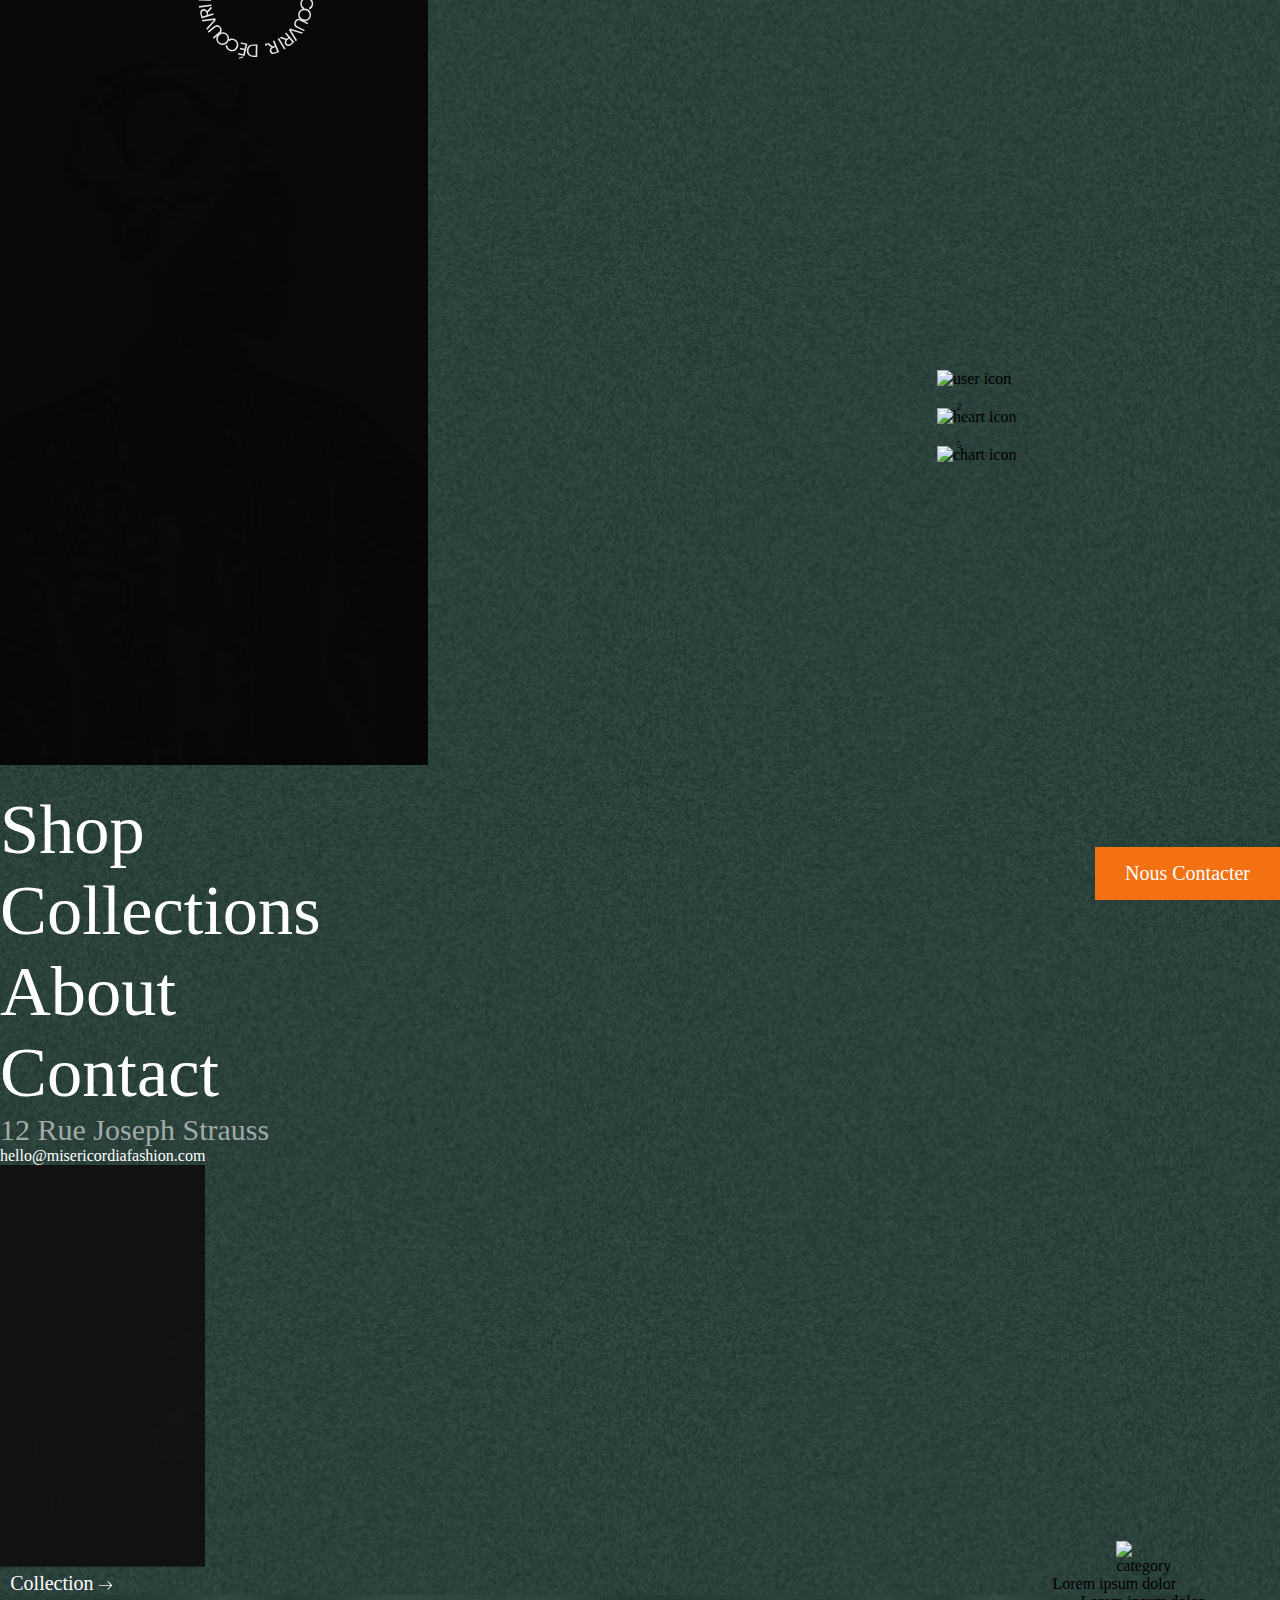
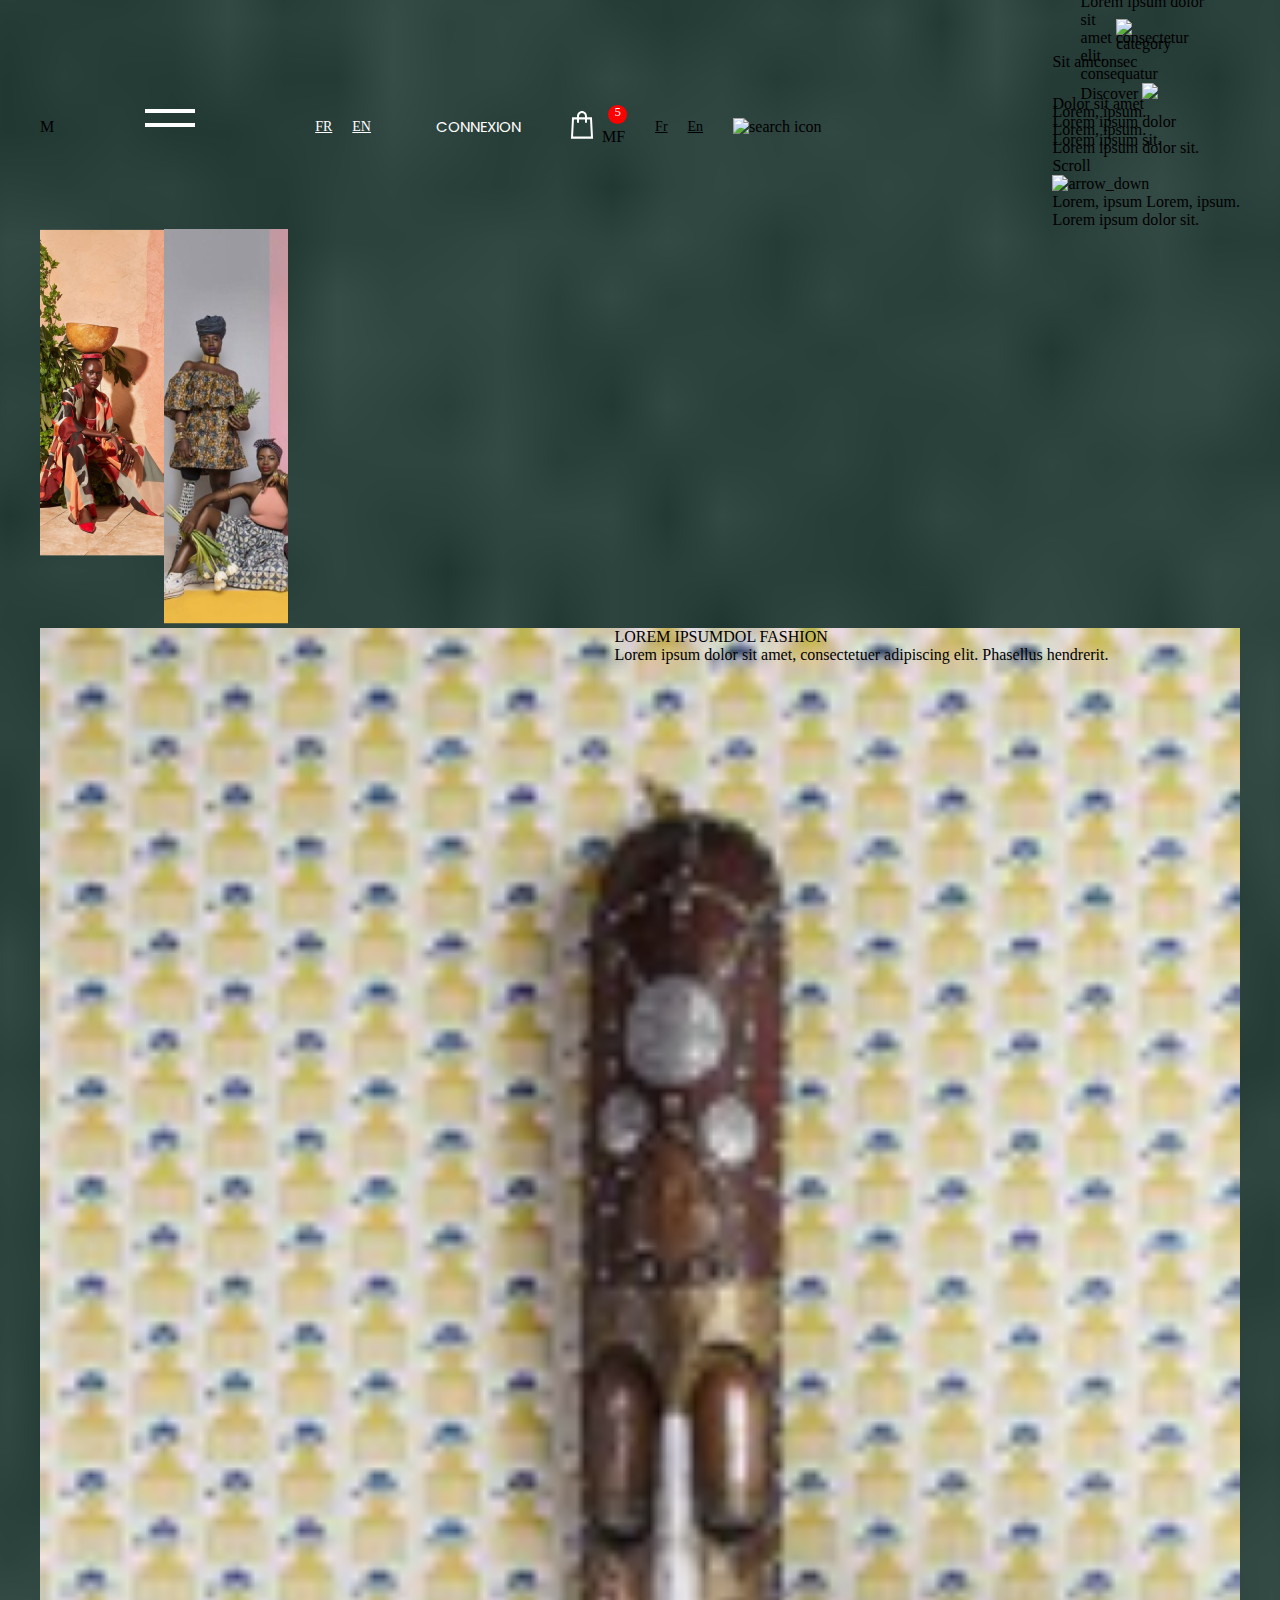
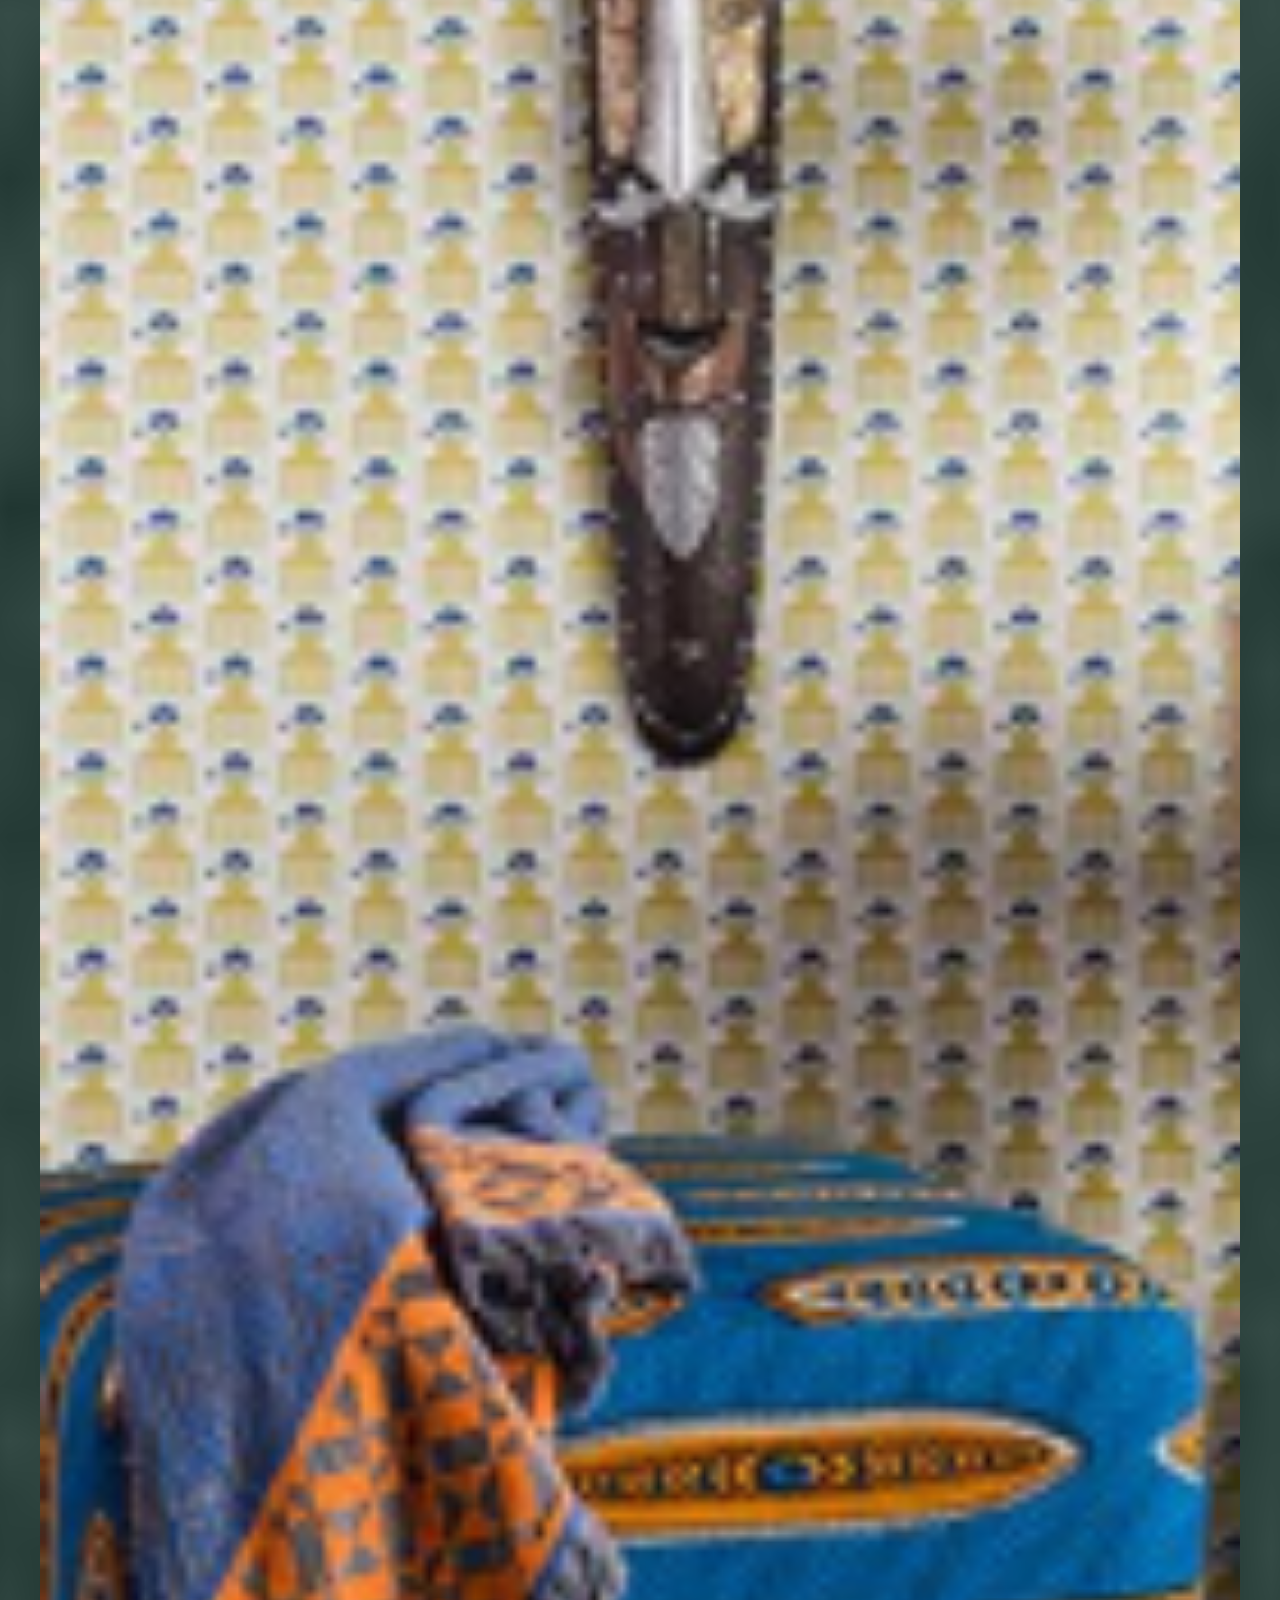
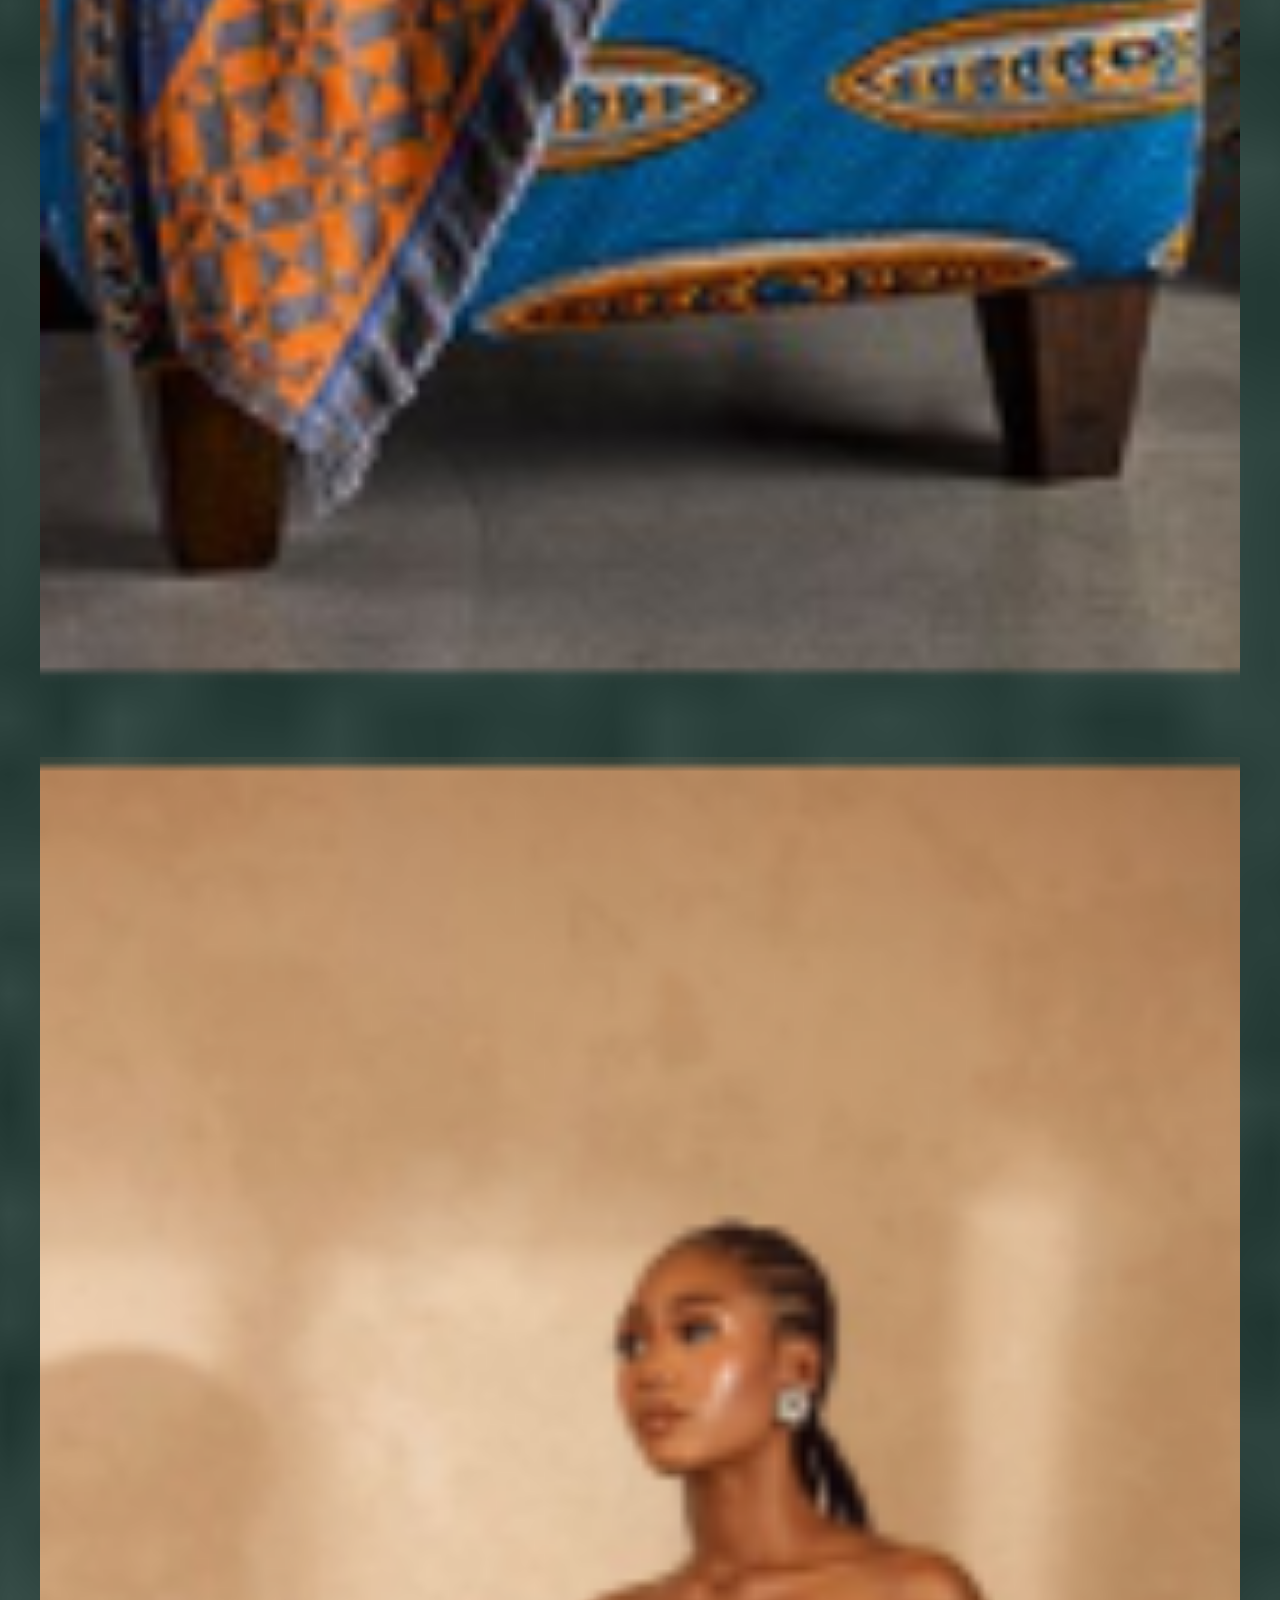
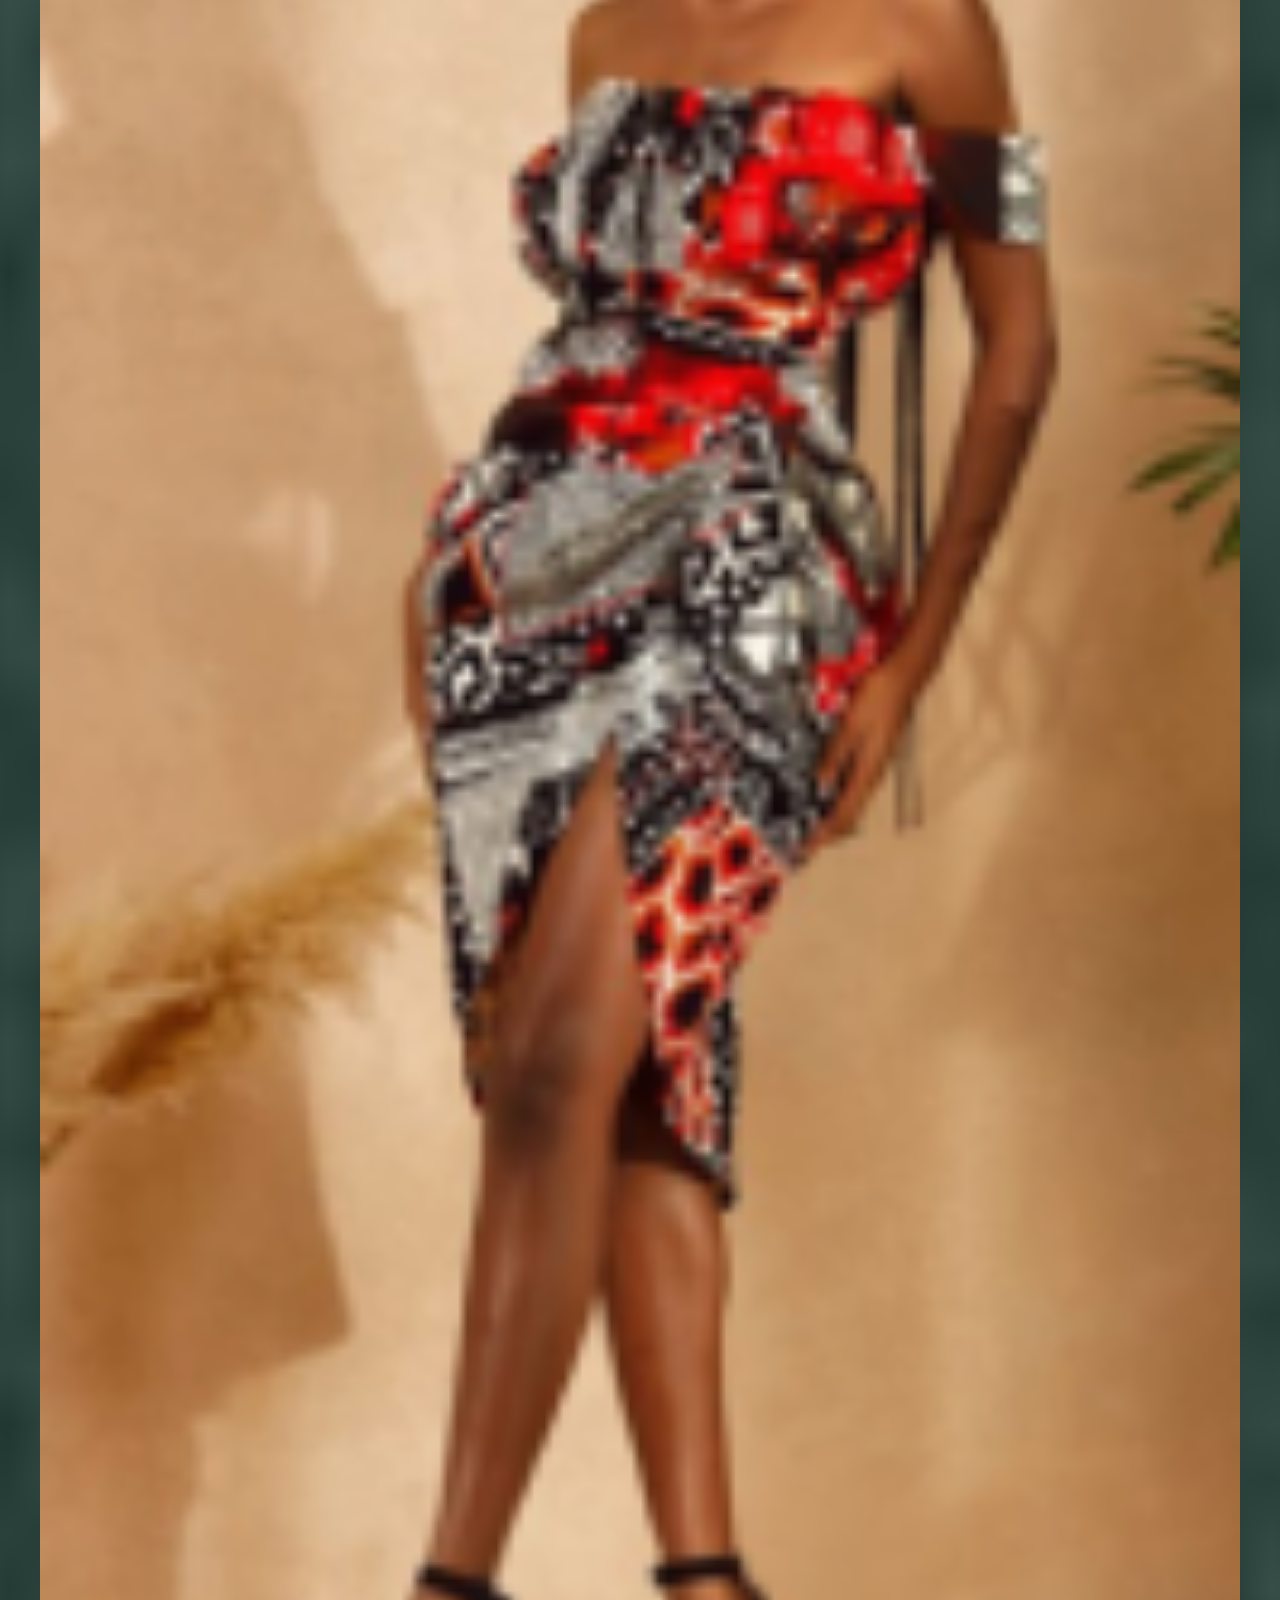
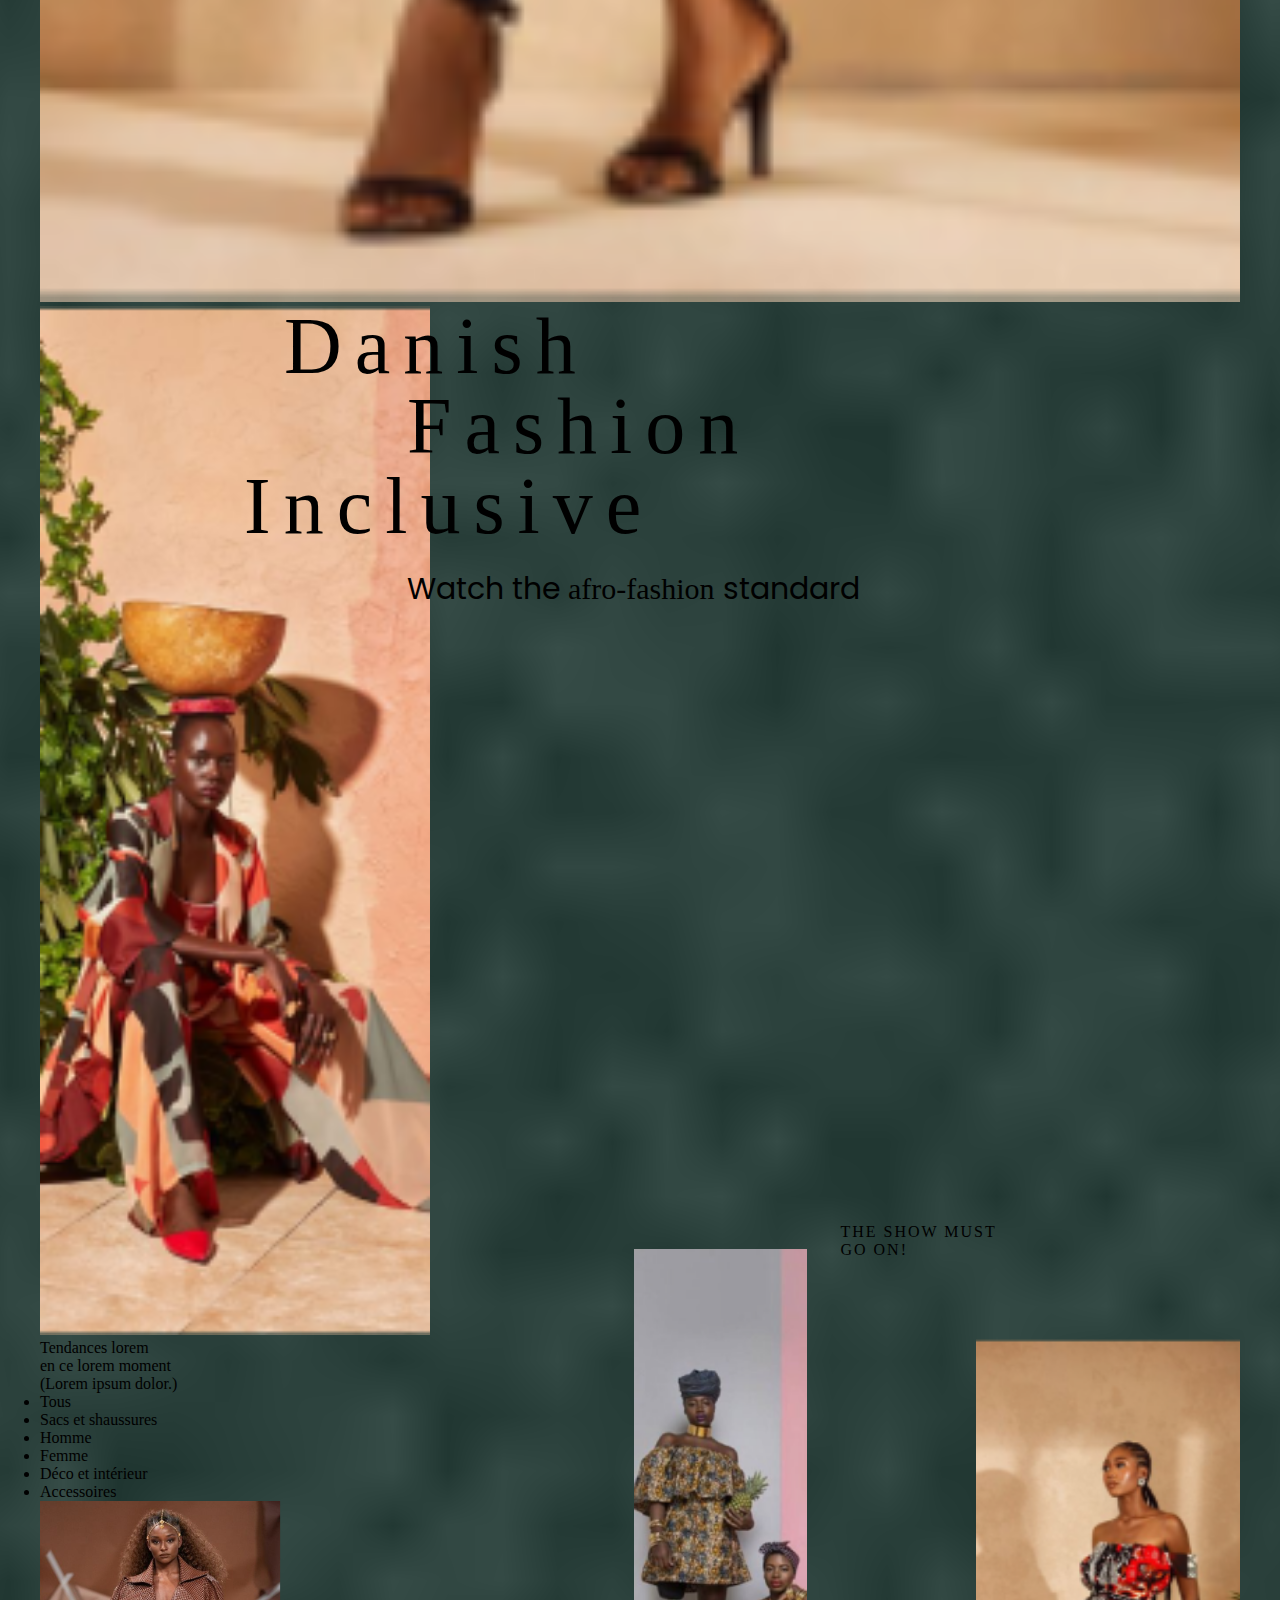
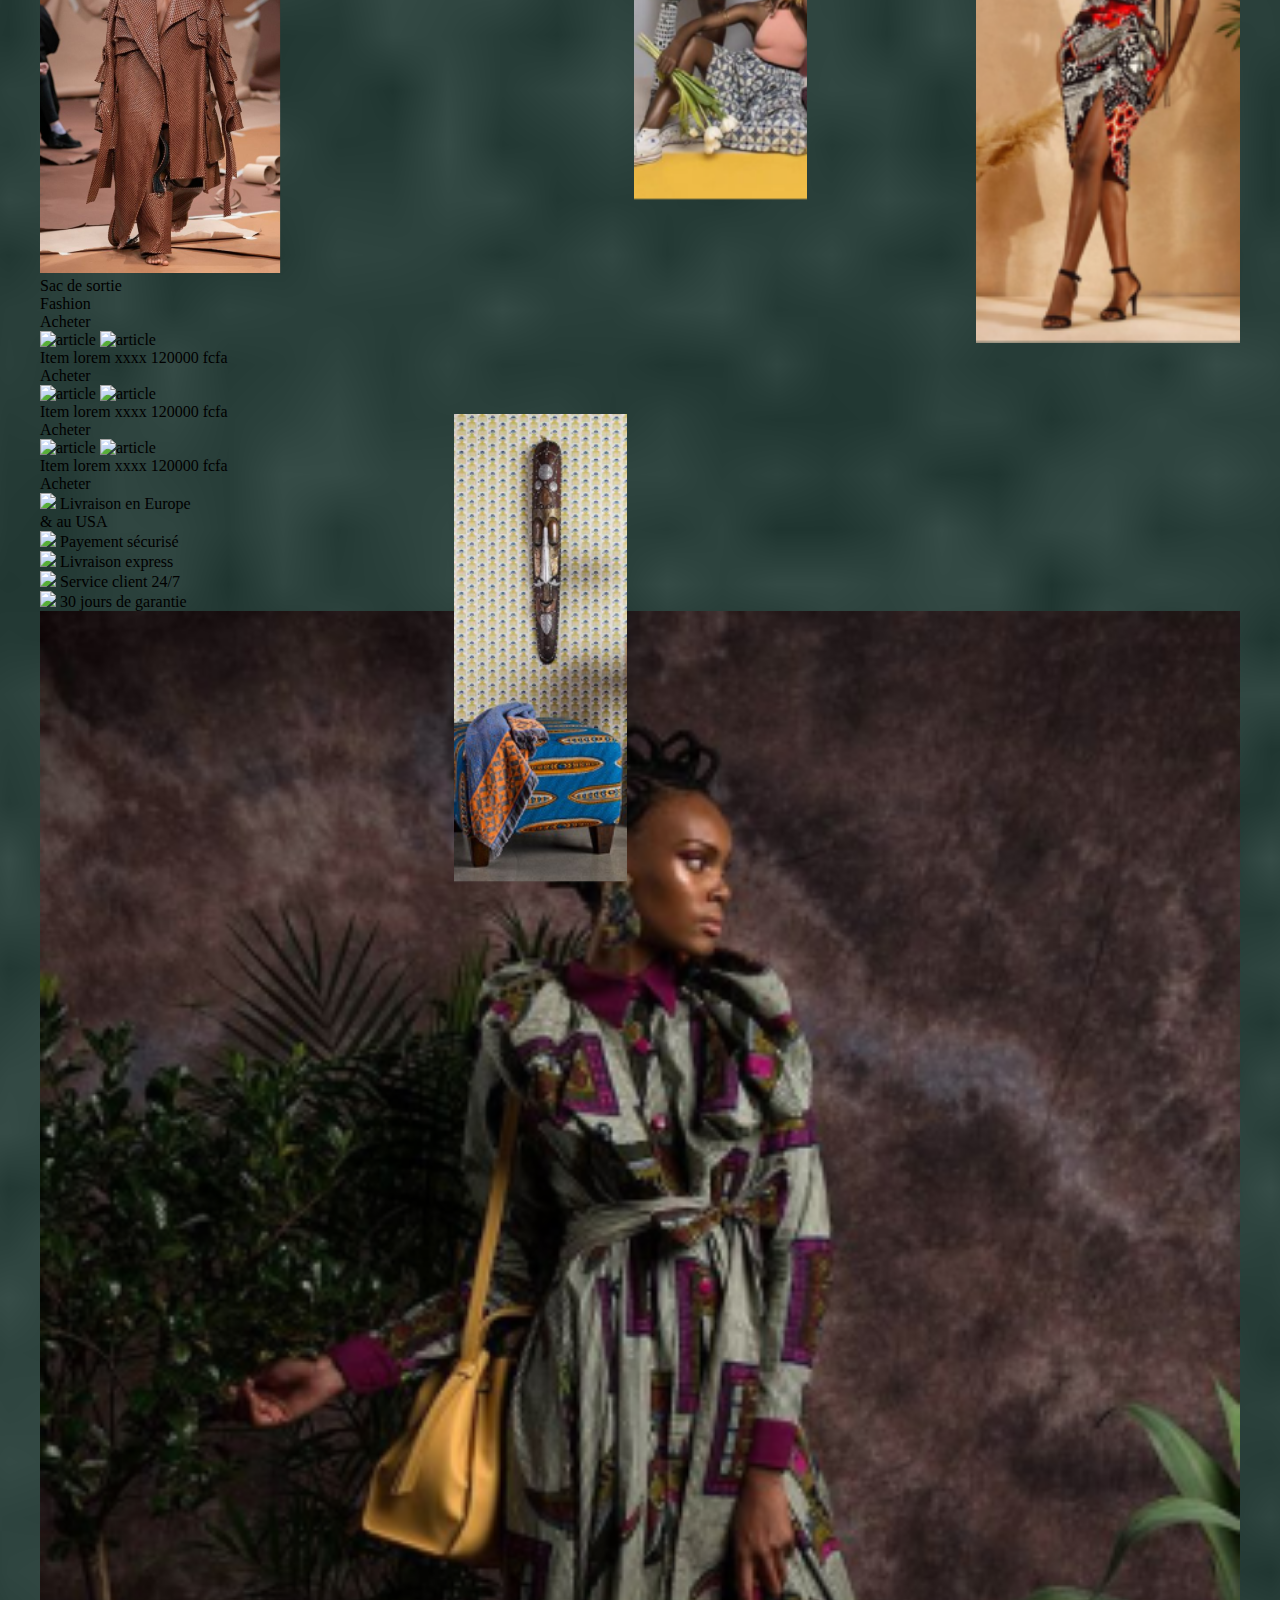
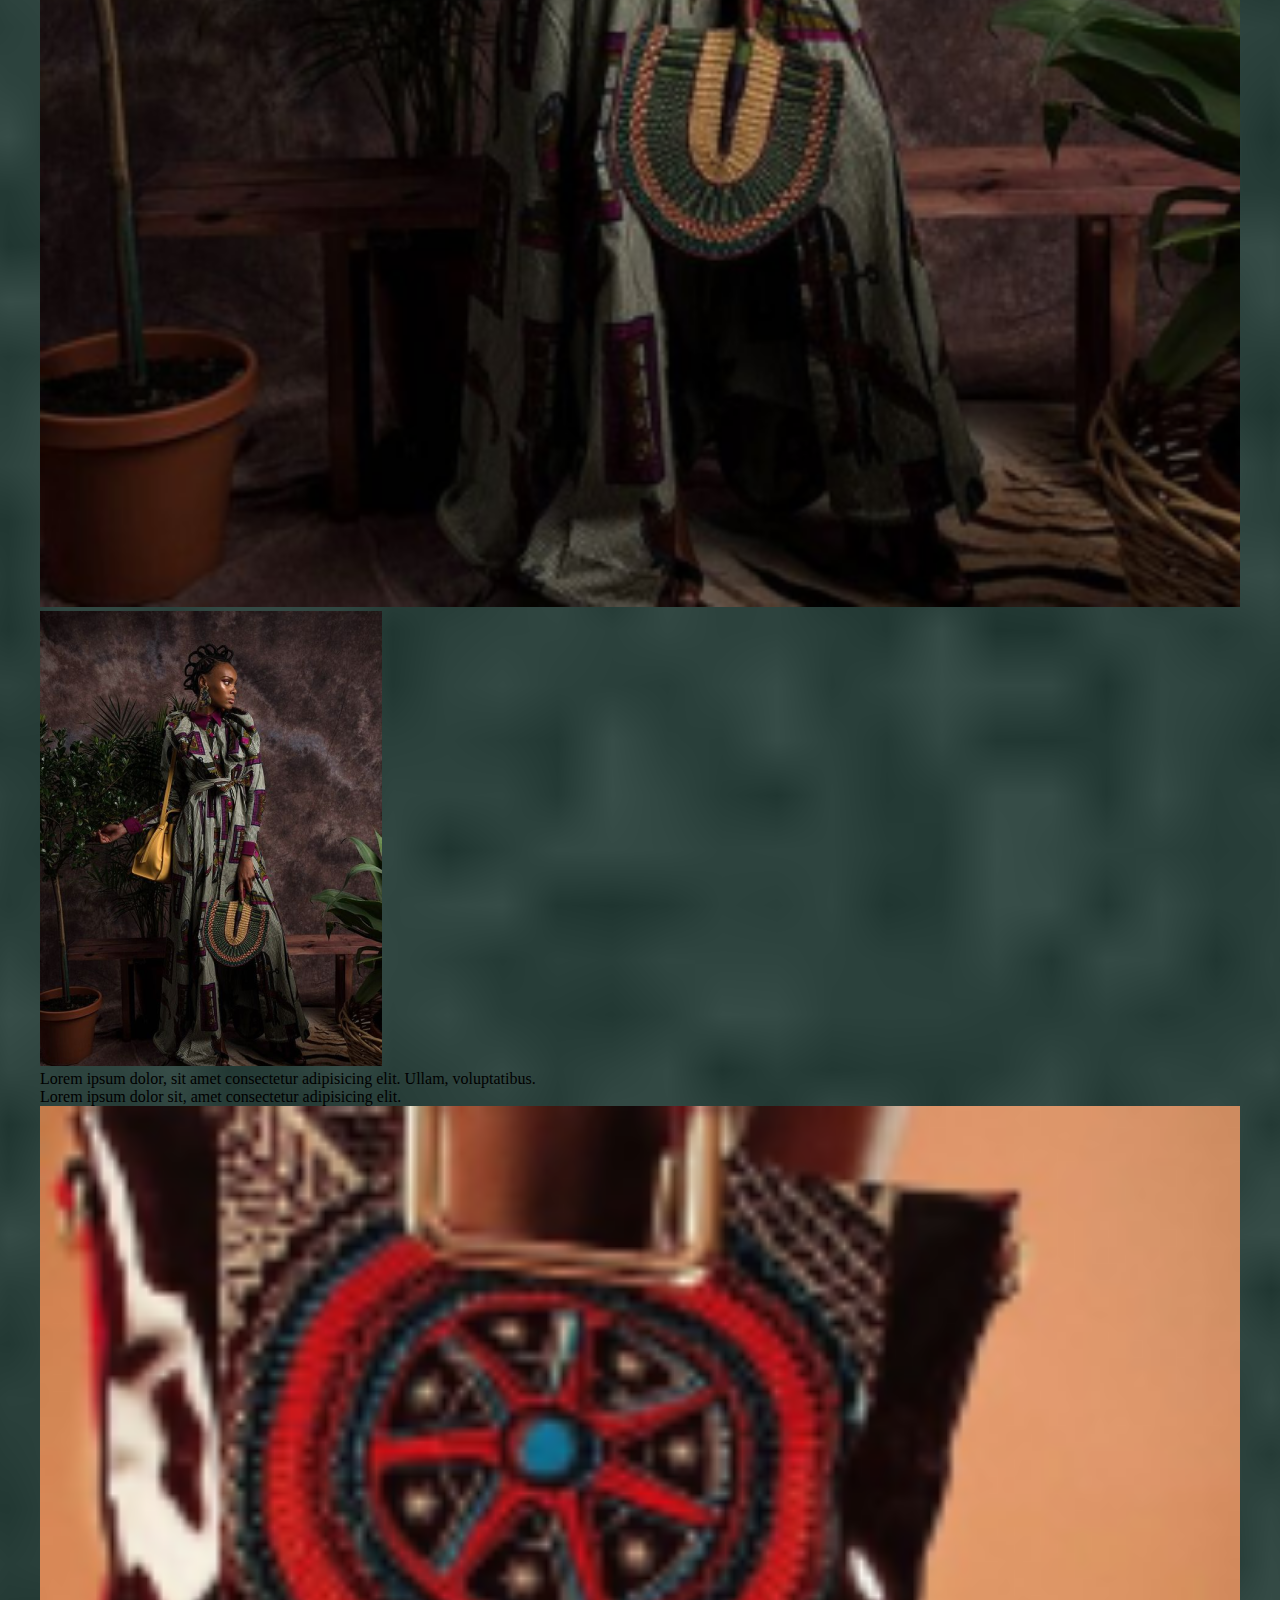
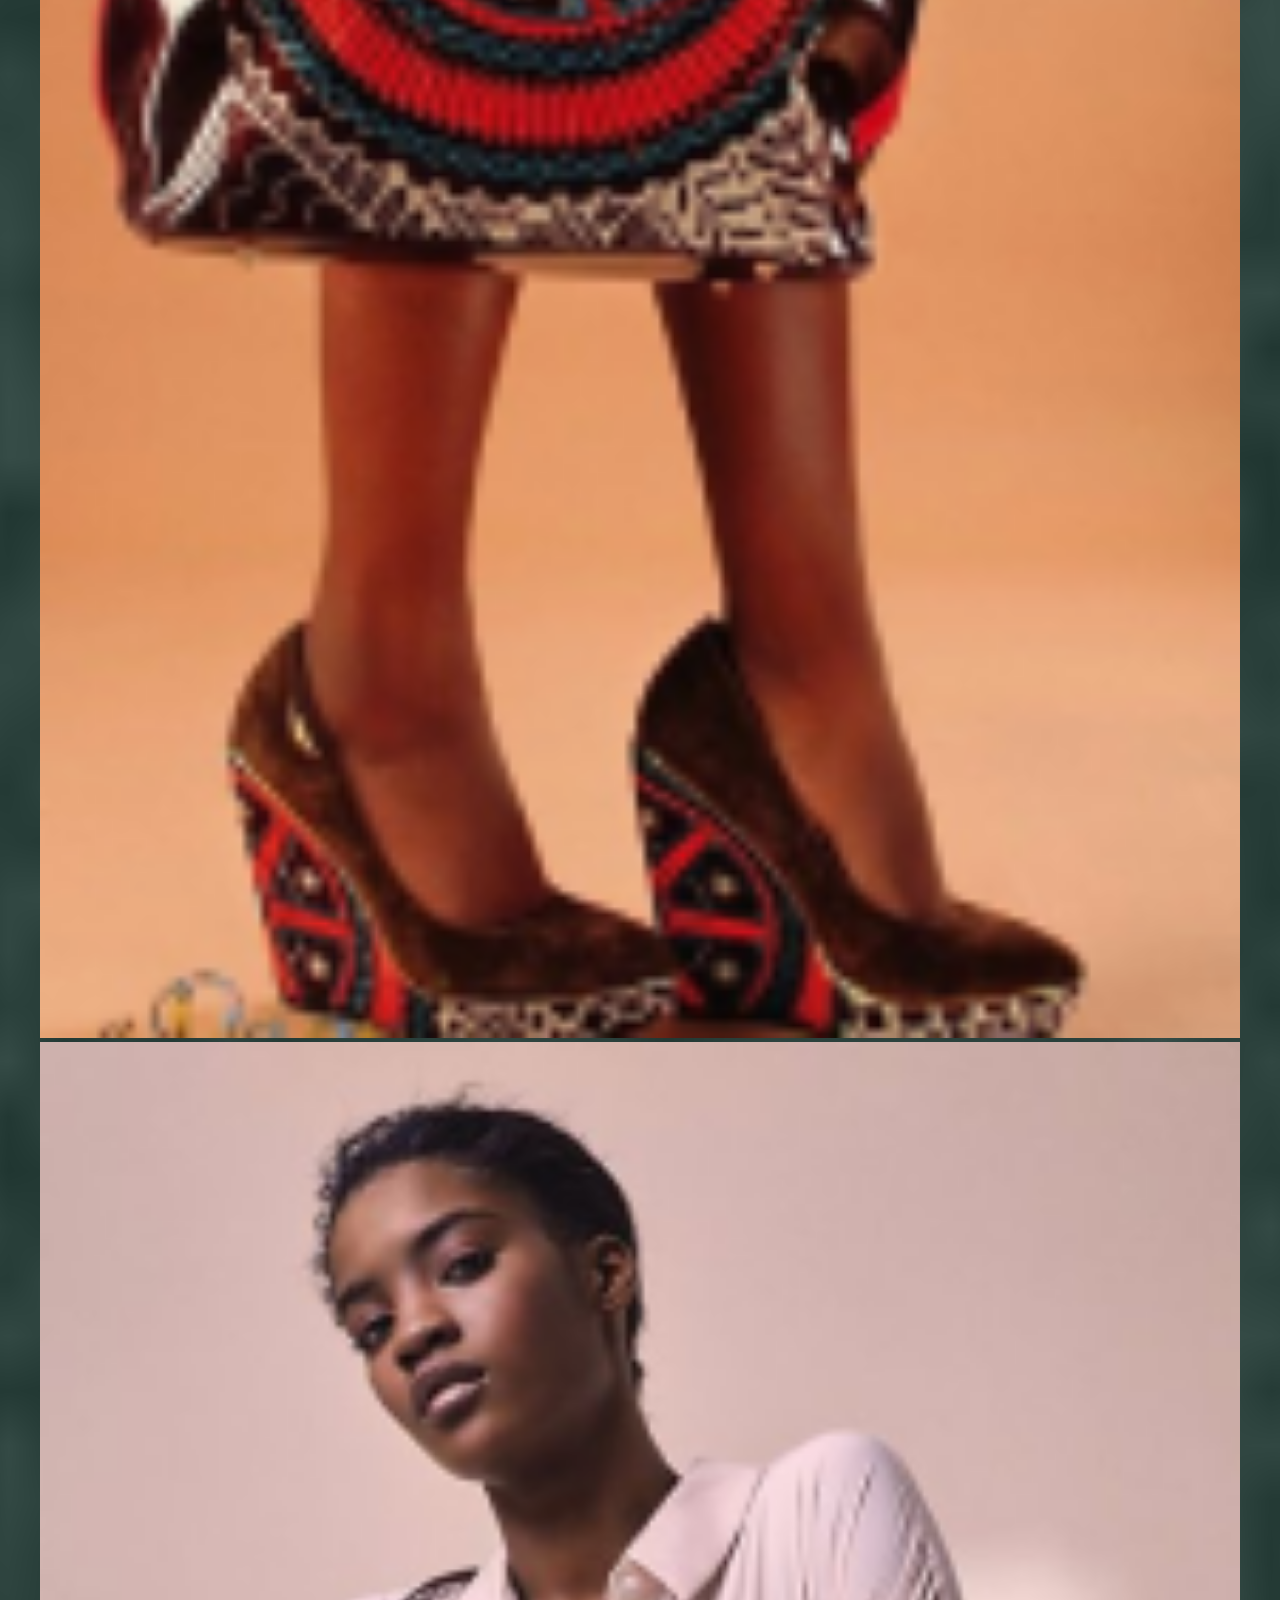
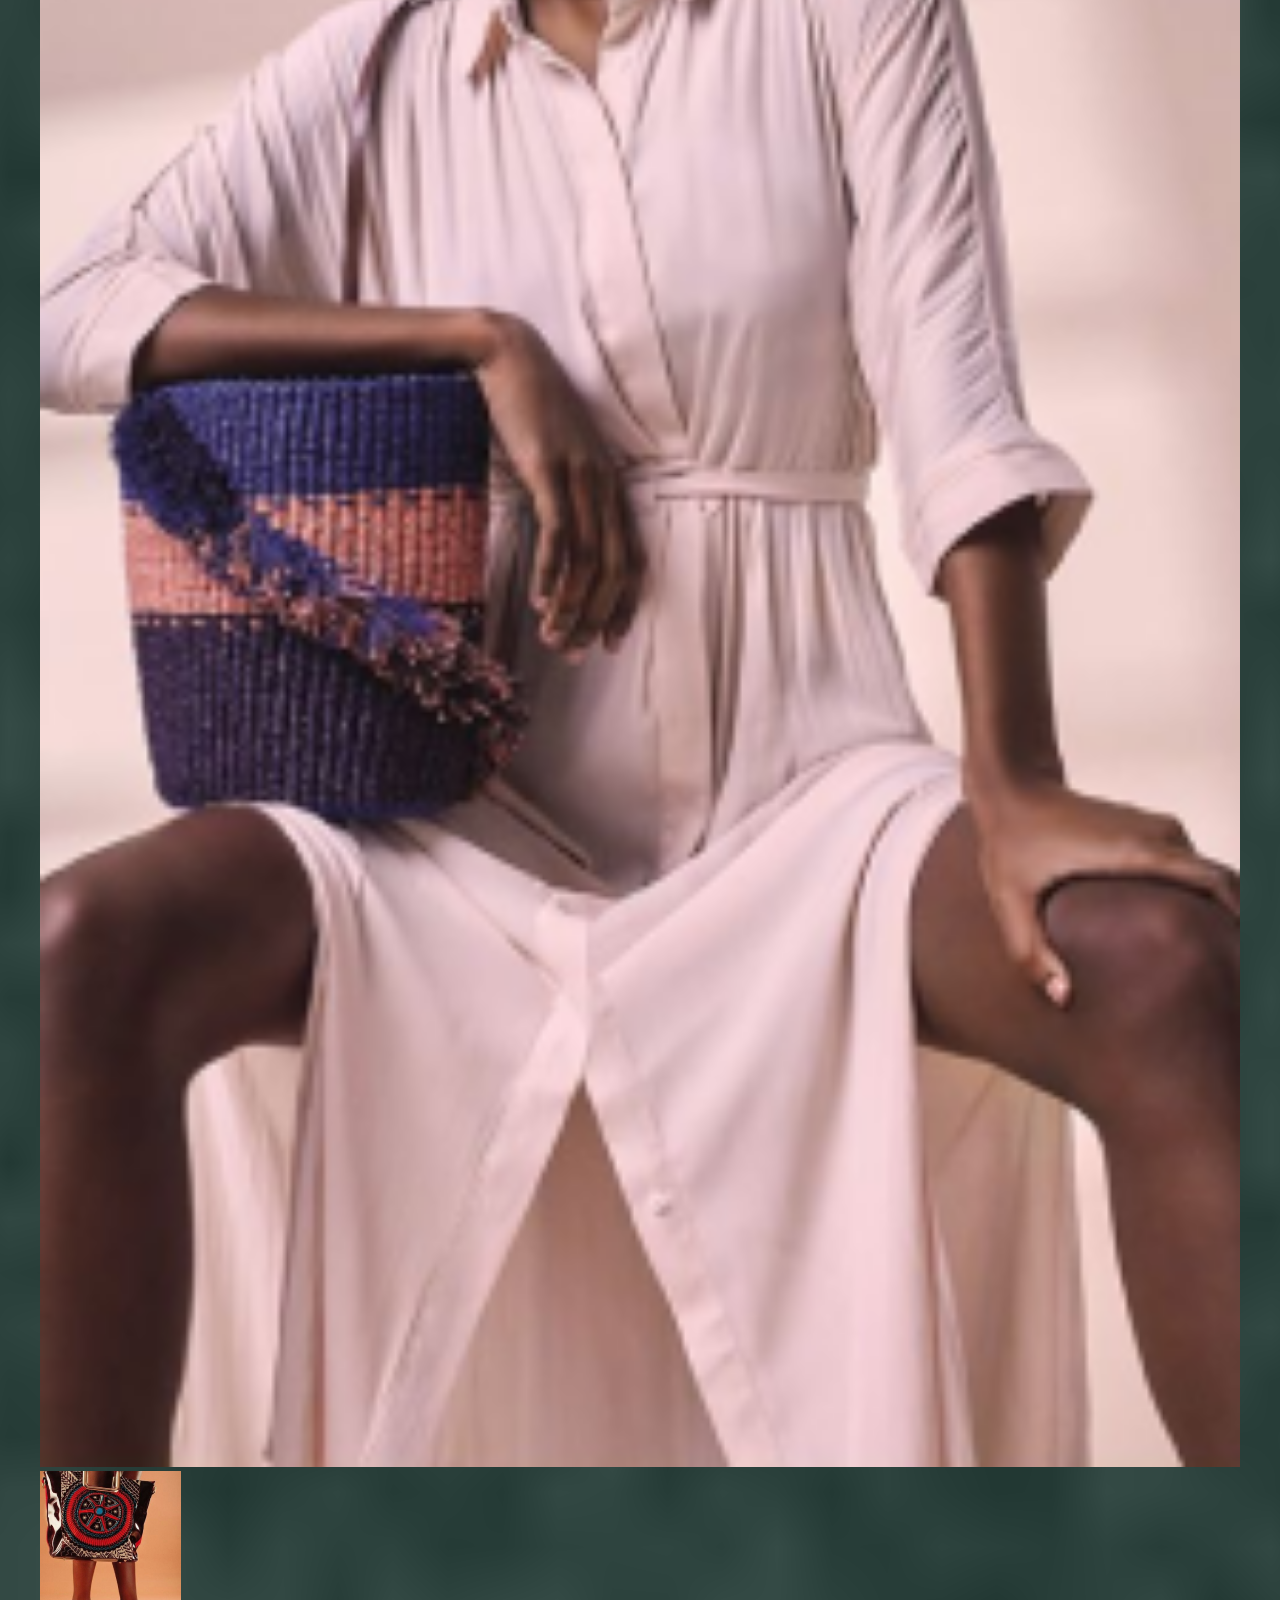
==== commit 32cd143d: "Update index.html" ====
--- a/index.html
+++ b/index.html
@@ -6,20 +6,16 @@
     <meta http-equiv="X-UA-Compatible" content="IE=edge" />
     <meta name="viewport" content="width=device-width, initial-scale=1.0" />
     <link rel="stylesheet" href="assets/styles.css" />
-<<<<<<< HEAD
     <link
         href="https://fonts.googleapis.com/css2?family=Poppins:ital,wght@0,100;0,200;0,300;0,400;0,500;0,600;0,700;0,800;0,900;1,100;1,200;1,300;1,400;1,500;1,600;1,700;1,800;1,900&display=swap"
         rel="stylesheet">
-=======
     <link href="https://fonts.googleapis.com/css2?family=Poppins:wght@auto&display=swap" rel="stylesheet"> 
->>>>>>> 637221dde38bf85811456395dce1057187471a73
     <link href="https://fonts.googleapis.com/css2?family=Pathway+Gothic+One&display=swap" rel="stylesheet">
     <title>Misericordia Fashion</title>
 </head>
 
 <body>
 
-<<<<<<< HEAD
     <!-- Menu Section -->
 
     <div class="menu_section section_flex homeindex_background color_white">
@@ -60,16 +56,14 @@
 
     <!-- Begin the first section of home page -->
     <div class="first_section homeindex_background">
-=======
+
     <!-- Begin the first section of home page -->
     <div class="first_section cover">
->>>>>>> 637221dde38bf85811456395dce1057187471a73
         <!-- section content container -->
         <div class="first_section__container">
             <!-- Menu bar  -->
             <div class="menu_bar">
                 <div class="menu_logo_container">
-<<<<<<< HEAD
                     <a href="index.html" class="logo_link color_white">
                         <span id="logo">M</span>
                     </a>
@@ -93,7 +87,6 @@
                         <span class="shopping_number">
                             5
                         </span>
-=======
                     <a href="home.html" class="logo_link">
                         <span id="logo">MF</span>
                     </a>
@@ -113,13 +106,10 @@
                     </div>
                     <div class="search_icon_container">
                         <img src="assets/search.svg" class="search__icon" alt="search icon" />
->>>>>>> 637221dde38bf85811456395dce1057187471a73
                     </div>
                 </div>
             </div>
             <!-- Menu bar  -->
-<<<<<<< HEAD
-=======
             <!-- Begin right section for user icons -->
             <div class="user_section_left_bar">
                 <div class="user_content_el">
@@ -139,7 +129,6 @@
                 </div>
             </div>
             <!-- End right section for user icons -->
->>>>>>> 637221dde38bf85811456395dce1057187471a73
             <!-- Home center block section -->
             <div class="home_center_section">
                 <div class="categories_section large_w centerize">
@@ -153,19 +142,16 @@
                         Lorem ipsum sit.
                     </p>
                 </div>
-<<<<<<< HEAD
                 <div class="category_img_section centerize" data-wow-delay="2s">
                     <img src="assets/home_picture.png" alt="category" class="w100">
                 </div>
                 <div class="category_description centerize large_w">
                     Sit amconsec
-=======
                 <div class="category_img_section centerize homeAnim" data-wow-delay="2s">
                     <img src="assets/home_picture.png" alt="category" class="category_img">
                 </div>
                 <div class="category_description centerize large_w">
                     Lorem ipsum dolor
->>>>>>> 637221dde38bf85811456395dce1057187471a73
                 </div>
                 <div class="last_center_section centerize medium_w">
                     <div class="anecdotes">
@@ -203,7 +189,6 @@
     <!-- End of the first section of home page -->
 
     <!-- Begin Danish fashion section  -->
-<<<<<<< HEAD
     <div class="section danish__section">
         <div class="section_flex danish__section_container">
             <div class="danish_section_left">
@@ -229,7 +214,6 @@
                 </div>
                 <div class="left_second_img">
                     <img src="./assets/danish4.png" alt="" class="w100">
-=======
     <div class="danish__section cover">
         <div class="danish__section_container">
             <div class="danish_section_left">
@@ -265,7 +249,6 @@
                 </div>
                 <div class="right_img_three_container wow">
                     <img src="assets/danish6.png" alt="" class="img_three">
->>>>>>> 637221dde38bf85811456395dce1057187471a73
                 </div>
             </div>
         </div>
@@ -275,11 +258,11 @@
 
     <!-- Begin trend section  -->
 
-<<<<<<< HEAD
+
     <div class="section trend_section">
-=======
+
     <div class="trend_section">
->>>>>>> 637221dde38bf85811456395dce1057187471a73
+
         <div class="trend__title_container">
             <div class="trend_title">
                 Tendances lorem <p>en ce lorem moment</p>
@@ -312,11 +295,11 @@
             </div>
             <div class="item">
                 <div class="item_img_container">
-<<<<<<< HEAD
+
                     <img src="assets/item2.png" alt="article" class="w100">
-=======
+
                     <img src="assets/item2.png" alt="article" class="item_img">
->>>>>>> 637221dde38bf85811456395dce1057187471a73
+
                 </div>
                 <div class="item_description">
                     <span class="article_title">Item lorem xxxx</span>
@@ -328,11 +311,10 @@
             </div>
             <div class="item">
                 <div class="item_img_container">
-<<<<<<< HEAD
+
                     <img src="assets/item3.png" alt="article" class="w100">
-=======
+
                     <img src="assets/item3.png" alt="article" class="item_img">
->>>>>>> 637221dde38bf85811456395dce1057187471a73
                 </div>
                 <div class="item_description">
                     <span class="article_title">Item lorem xxxx</span>
@@ -344,11 +326,10 @@
             </div>
             <div class="item">
                 <div class="item_img_container">
-<<<<<<< HEAD
+
                     <img src="assets/item4.png" alt="article" class="w100">
-=======
+
                     <img src="assets/item4.png" alt="article" class="item_img">
->>>>>>> 637221dde38bf85811456395dce1057187471a73
                 </div>
                 <div class="item_description">
                     <span class="article_title">Item lorem xxxx</span>
@@ -389,17 +370,16 @@
 
     <!-- Mood section section  -->
 
-<<<<<<< HEAD
+
     <div class="section_flex fashion_section_mood">
         <div class="mood_left_section">
             <div class="left_img_container">
                 <img src="assets/mood1.png" class="w100">
-=======
+
     <div class="fashion_section_mood">
         <div class="mood_left_section">
             <div class="left_img_container">
                 <img src="assets/mood1.png" class="mood_img">
->>>>>>> 637221dde38bf85811456395dce1057187471a73
             </div>
             <p class="left_mood_text">
                 Lorem ipsum dolor, sit amet consectetur adipisicing elit. Ullam, voluptatibus.
@@ -411,23 +391,21 @@
             </p>
             <div class="mood_middle_img">
                 <div class="middle_img_container">
-<<<<<<< HEAD
+
                     <img src="assets/mood2.png" class="w100">
                 </div>
                 <div class="middle_img_container">
                     <img src="assets/mood3.png" class="w100">
-=======
+
                     <img src="assets/mood2.png" class="mood_img">
                 </div>
                 <div class="middle_img_container">
                     <img src="assets/mood3.png" class="mood_img">
->>>>>>> 637221dde38bf85811456395dce1057187471a73
                 </div>
             </div>
         </div>
         <div class="mood_right_section">
             <div class="left_img_container">
-<<<<<<< HEAD
                 <img src="assets/mood4.png" class="w100">
             </div>
             <div class="double_img_container">
@@ -436,7 +414,6 @@
                 </div>
                 <div class="double_img_el2">
                     <img src="assets/mood6.png" class="w100">
-=======
                 <img src="assets/mood4.png" class="mood_img">
             </div>
             <div class="double_img_container">
@@ -445,7 +422,6 @@
                 </div>
                 <div class="double_img_el2">
                     <img src="assets/mood6.png" class="mood_img">
->>>>>>> 637221dde38bf85811456395dce1057187471a73
                 </div>
             </div>
             <p class="mood_anec">
@@ -459,11 +435,11 @@
 
     <!-- Selling Article section section -->
 
-<<<<<<< HEAD
+
     <div class="section selling_section">
-=======
+
     <div class="selling_section">
->>>>>>> 637221dde38bf85811456395dce1057187471a73
+
         <div class="selling_gtitle_container">
             <div class="selling_gtitle">
                 Concectetur elit lorem
@@ -478,7 +454,7 @@
             </div>
         </div>
         <div class="selling_article">
-<<<<<<< HEAD
+
             <div class="first_row">
                 <div class="item">
                     <div class="item_img_container">
@@ -736,7 +712,7 @@
                 <div class="item_description">
                     <span class="article_title">Item lorem xxxx</span>
                     <span class="price s_color_secondary_h">120000 fcfa</span>
-=======
+
             <div class="item">
                 <div class="item_img_container">
                     <img src="assets/artsel1.png" alt="article" class="item_img">
@@ -744,7 +720,7 @@
                 <div class="item_description">
                     <span class="article_title">Item lorem xxxx</span>
                     <span class="price price_red">120000 fcfa</span>
->>>>>>> 637221dde38bf85811456395dce1057187471a73
+
                 </div>
                 <div class="buy_btn">
                     Acheter
@@ -752,19 +728,18 @@
             </div>
             <div class="item">
                 <div class="item_img_container">
-<<<<<<< HEAD
+
                     <img src="assets/sel_item2.png" alt="article" class="w100">
                 </div>
                 <div class="item_description">
                     <span class="article_title">Item lorem xxxx</span>
                     <span class="price s_color_secondary_h">120000 fcfa</span>
-=======
+
                     <img src="assets/artsel2.png" alt="article" class="item_img">
                 </div>
                 <div class="item_description">
                     <span class="article_title">Item lorem xxxx</span>
                     <span class="price price_red">120000 fcfa</span>
->>>>>>> 637221dde38bf85811456395dce1057187471a73
                 </div>
                 <div class="buy_btn">
                     Acheter
@@ -772,25 +747,24 @@
             </div>
             <div class="item">
                 <div class="item_img_container">
-<<<<<<< HEAD
+
                     <img src="assets/sel_item3.png" alt="article" class="w100">
                 </div>
                 <div class="item_description">
                     <span class="article_title">Item lorem xxxx</span>
                     <span class="price s_color_secondary_h">120000 fcfa</span>
-=======
+
                     <img src="assets/artsel3.png" alt="article" class="item_img">
                 </div>
                 <div class="item_description">
                     <span class="article_title">Item lorem xxxx</span>
                     <span class="price price_red">120000 fcfa</span>
->>>>>>> 637221dde38bf85811456395dce1057187471a73
                 </div>
                 <div class="buy_btn">
                     Acheter
                 </div>
             </div>
-<<<<<<< HEAD
+
             <div class="item_large1">
                 <img src="assets/sel_item_l1.png" class="w100">
             </div>
@@ -801,7 +775,7 @@
                 <div class="item_description">
                     <span class="article_title">Item lorem xxxx</span>
                     <span class="price s_color_secondary_h">120000 fcfa</span>
-=======
+
             <div class="item">
                 <div class="item_img_container">
                     <img src="assets/artsel4.png" alt="article" class="item_img">
@@ -809,7 +783,7 @@
                 <div class="item_description">
                     <span class="article_title">Item lorem xxxx</span>
                     <span class="price price_red">120000 fcfa</span>
->>>>>>> 637221dde38bf85811456395dce1057187471a73
+
                 </div>
                 <div class="buy_btn">
                     Acheter
@@ -817,19 +791,19 @@
             </div>
             <div class="item">
                 <div class="item_img_container">
-<<<<<<< HEAD
+
                     <img src="assets/sel_item5.png" alt="article" class="w100">
                 </div>
                 <div class="item_description">
                     <span class="article_title">Item lorem xxxx</span>
                     <span class="price s_color_secondary_h">120000 fcfa</span>
-=======
+
                     <img src="assets/artsel5.png" alt="article" class="item_img">
                 </div>
                 <div class="item_description">
                     <span class="article_title">Item lorem xxxx</span>
                     <span class="price price_red">120000 fcfa</span>
->>>>>>> 637221dde38bf85811456395dce1057187471a73
+
                 </div>
                 <div class="buy_btn">
                     Acheter
@@ -837,25 +811,25 @@
             </div>
             <div class="item">
                 <div class="item_img_container">
-<<<<<<< HEAD
+
                     <img src="assets/sel_item6.png" alt="article" class="w100">
                 </div>
                 <div class="item_description">
                     <span class="article_title">Item lorem xxxx</span>
                     <span class="price s_color_secondary_h">120000 fcfa</span>
-=======
+
                     <img src="assets/artsel6.png" alt="article" class="item_img">
                 </div>
                 <div class="item_description">
                     <span class="article_title">Item lorem xxxx</span>
                     <span class="price price_red">120000 fcfa</span>
->>>>>>> 637221dde38bf85811456395dce1057187471a73
+
                 </div>
                 <div class="buy_btn">
                     Acheter
                 </div>
             </div>
-<<<<<<< HEAD
+
             <div class="item_large2">
                 <img src="assets/sel_item_l2.png" class="w100">
             </div>
@@ -866,7 +840,7 @@
                 <div class="item_description">
                     <span class="article_title">Item lorem xxxx</span>
                     <span class="price s_color_secondary_h">120000 fcfa</span>
-=======
+
             <div class="item">
                 <div class="item_img_container">
                     <img src="assets/artsel7.png" alt="article" class="item_img">
@@ -874,7 +848,6 @@
                 <div class="item_description">
                     <span class="article_title">Item lorem xxxx</span>
                     <span class="price price_red">120000 fcfa</span>
->>>>>>> 637221dde38bf85811456395dce1057187471a73
                 </div>
                 <div class="buy_btn">
                     Acheter
@@ -882,32 +855,32 @@
             </div>
             <div class="item">
                 <div class="item_img_container">
-<<<<<<< HEAD
+
                     <img src="assets/sel_item8.png" alt="article" class="w100">
                 </div>
                 <div class="item_description">
                     <span class="article_title">Item lorem xxxx</span>
                     <span class="price s_color_secondary_h">120000 fcfa</span>
-=======
+
                     <img src="assets/artsel8.png" alt="article" class="item_img">
                 </div>
                 <div class="item_description">
                     <span class="article_title">Item lorem xxxx</span>
                     <span class="price price_red">120000 fcfa</span>
->>>>>>> 637221dde38bf85811456395dce1057187471a73
+
                 </div>
                 <div class="buy_btn">
                     Acheter
                 </div>
             </div>
-<<<<<<< HEAD
+
             <div class="item">
                 <div class="item_img_container">
                     <img src="assets/sel_item9.png" alt="article" class="w100">
                 </div>
                 <div class="item_description">
                     <span class="article_title">Item lorem xxxx</span>
-=======
+
         </div>
     </div>
 
@@ -968,7 +941,7 @@
                 </div>
                 <div class="item_description">
                     <span class="article_title s_color_white">Item lorem xxxx</span>
->>>>>>> 637221dde38bf85811456395dce1057187471a73
+
                     <span class="price s_color_secondary_h">120000 fcfa</span>
                 </div>
                 <div class="buy_btn">
@@ -977,31 +950,31 @@
             </div>
             <div class="item">
                 <div class="item_img_container">
-<<<<<<< HEAD
+
                     <img src="assets/sel_item10.png" alt="article" class="w100">
                 </div>
                 <div class="item_description">
                     <span class="article_title">Item lorem xxxx</span>
-=======
+
                     <img src="assets/sel_item2.png" alt="article" class="item_img">
                 </div>
                 <div class="item_description">
                     <span class="article_title s_color_white">Item lorem xxxx</span>
->>>>>>> 637221dde38bf85811456395dce1057187471a73
+
                     <span class="price s_color_secondary_h">120000 fcfa</span>
                 </div>
                 <div class="buy_btn">
                     Acheter
                 </div>
             </div>
-<<<<<<< HEAD
+
             <div class="item">
                 <div class="item_img_container">
                     <img src="assets/sel_item11.png" alt="article" class="w100">
                 </div>
                 <div class="item_description">
                     <span class="article_title">Item lorem xxxx</span>
-=======
+
             <div class="item_large1">
                 <img src="assets/sel_item_l1.png" class="item_img">
             </div>
@@ -1014,7 +987,7 @@
                 </div>
                 <div class="item_description">
                     <span class="article_title s_color_white">Item lorem xxxx</span>
->>>>>>> 637221dde38bf85811456395dce1057187471a73
+
                     <span class="price s_color_secondary_h">120000 fcfa</span>
                 </div>
                 <div class="buy_btn">
@@ -1023,17 +996,16 @@
             </div>
             <div class="item">
                 <div class="item_img_container">
-<<<<<<< HEAD
                     <img src="assets/sel_item12.png" alt="article" class="w100">
                 </div>
                 <div class="item_description">
                     <span class="article_title">Item lorem xxxx</span>
-=======
+
                     <img src="assets/sel_item4.png" alt="article" class="item_img">
                 </div>
                 <div class="item_description">
                     <span class="article_title s_color_white">Item lorem xxxx</span>
->>>>>>> 637221dde38bf85811456395dce1057187471a73
+
                     <span class="price s_color_secondary_h">120000 fcfa</span>
                 </div>
                 <div class="buy_btn">
@@ -1041,19 +1013,19 @@
                 </div>
             </div>
         </div>
-<<<<<<< HEAD
+
         <div class="discover_more">
             <div class="discover_more_btn">
                 <a href="#">DÉCOUVRIR ENCORE PLUS</a>
             </div>
         </div>
-=======
->>>>>>> 637221dde38bf85811456395dce1057187471a73
+
+
     </div>
 
     <!-- End Second Selling Section section -->
 
-<<<<<<< HEAD
+
     <!-- Start Spring Summer section -->
 
     <div class="section background_darkgreen">
@@ -1101,7 +1073,7 @@
         </div>
         <div class="comment_bottom_right_img_container">
             <img src="assets/comment3.png" class="w100">
-=======
+
     <!-- Issue_thirty Section section -->
 
     <div class="issue_thirty_section">
@@ -1169,37 +1141,37 @@
         </div>
         <div class="comment_bottom_right_img_container">
             <img src="assets/comment3.png" class="comment_img">
->>>>>>> 637221dde38bf85811456395dce1057187471a73
+
         </div>
         <div class="comment_text_container">
             Lorem ipsum, dolor sit amet consectetur adipisicing elit. Quasi temporibus veniam veniam mollitia dolore,
             impedit.
             <div class="comment_backg_container">
-<<<<<<< HEAD
+
                 <img src="assets/comment2.svg" class="w100">
-=======
+
                 <img src="assets/comment2.svg" class="comment_img">
->>>>>>> 637221dde38bf85811456395dce1057187471a73
+
             </div>
         </div>
         <div class="commen_legend_conatainer">
             <div class="axter_img_container">
                 <img src="assets/black_axter.svg" class="axtersvg">
             </div>
-<<<<<<< HEAD
+
             <p class="comment_legend font_poppins">Lorem ipsum dolor sit amet consectetur adipisicing elit. Expedita
                 consectetur
                 harum vero eligendi exercitationem.</p>
-=======
+
             <span class="comment_legend">Lorem ipsum dolor sit amet consectetur adipisicing elit. Expedita consectetur
                 harum vero eligendi exercitationem.</span>
->>>>>>> 637221dde38bf85811456395dce1057187471a73
+
         </div>
     </div>
 
     <!-- End Comments section -->
 
-<<<<<<< HEAD
+
     <!-- Start Contact section -->
 
     <div class="section background_lightred color_white">
@@ -1234,7 +1206,7 @@
                     </div>
                 </div>
             </div>
-=======
+
 
     <!-- Begin Contact section -->
 
@@ -1257,13 +1229,13 @@
         <div class="contact_right_sec">
             <img src="assets/contact1.png" class="contact_img1">
             <img src="assets/contact2.png" class="contact_img2">
->>>>>>> 637221dde38bf85811456395dce1057187471a73
+
         </div>
     </div>
 
     <!-- End Contact section -->
 
-<<<<<<< HEAD
+
     <!-- Insta section -->
 
     <div class="section insta_pic_section">
@@ -1302,7 +1274,7 @@
         </div>
         <div class="insta_sec_img">
             <img src="assets/insta9.png" class="w100">
-=======
+
 
     <!-- Insta section -->
 
@@ -1342,7 +1314,6 @@
         </div>
         <div class="insta_sec_img">
             <img src="assets/insta9.png" class="insta_img">
->>>>>>> 637221dde38bf85811456395dce1057187471a73
         </div>
     </div>
 
@@ -1351,7 +1322,7 @@
 
     <!-- Begin Footer section -->
 
-<<<<<<< HEAD
+
     <div class="footer section pos_relative">
         <div class="footer_el">
             <div class="footer_left section_flex">
@@ -1408,7 +1379,7 @@
                 <a href="#">
                     <img src="./assets/ig.svg" alt="">
                 </a>
-=======
+
     <div class="footer_section">
         <div class="top_footer_sec">
             <div class="navigation_links">
@@ -1450,21 +1421,17 @@
             </div>
             <div class="copyr_link">
                 <a href="#">Mentions légales</a> | <a href="#">Termes et conditions</a>
->>>>>>> 637221dde38bf85811456395dce1057187471a73
+
             </div>
         </div>
     </div>
 
     <!-- End Footer section -->
 
-<<<<<<< HEAD
+
     <script src="./scripts/menu.js"></script>
 
 </body>
 
 </html>
-=======
-</body>
-
-</html>
->>>>>>> 637221dde38bf85811456395dce1057187471a73
+
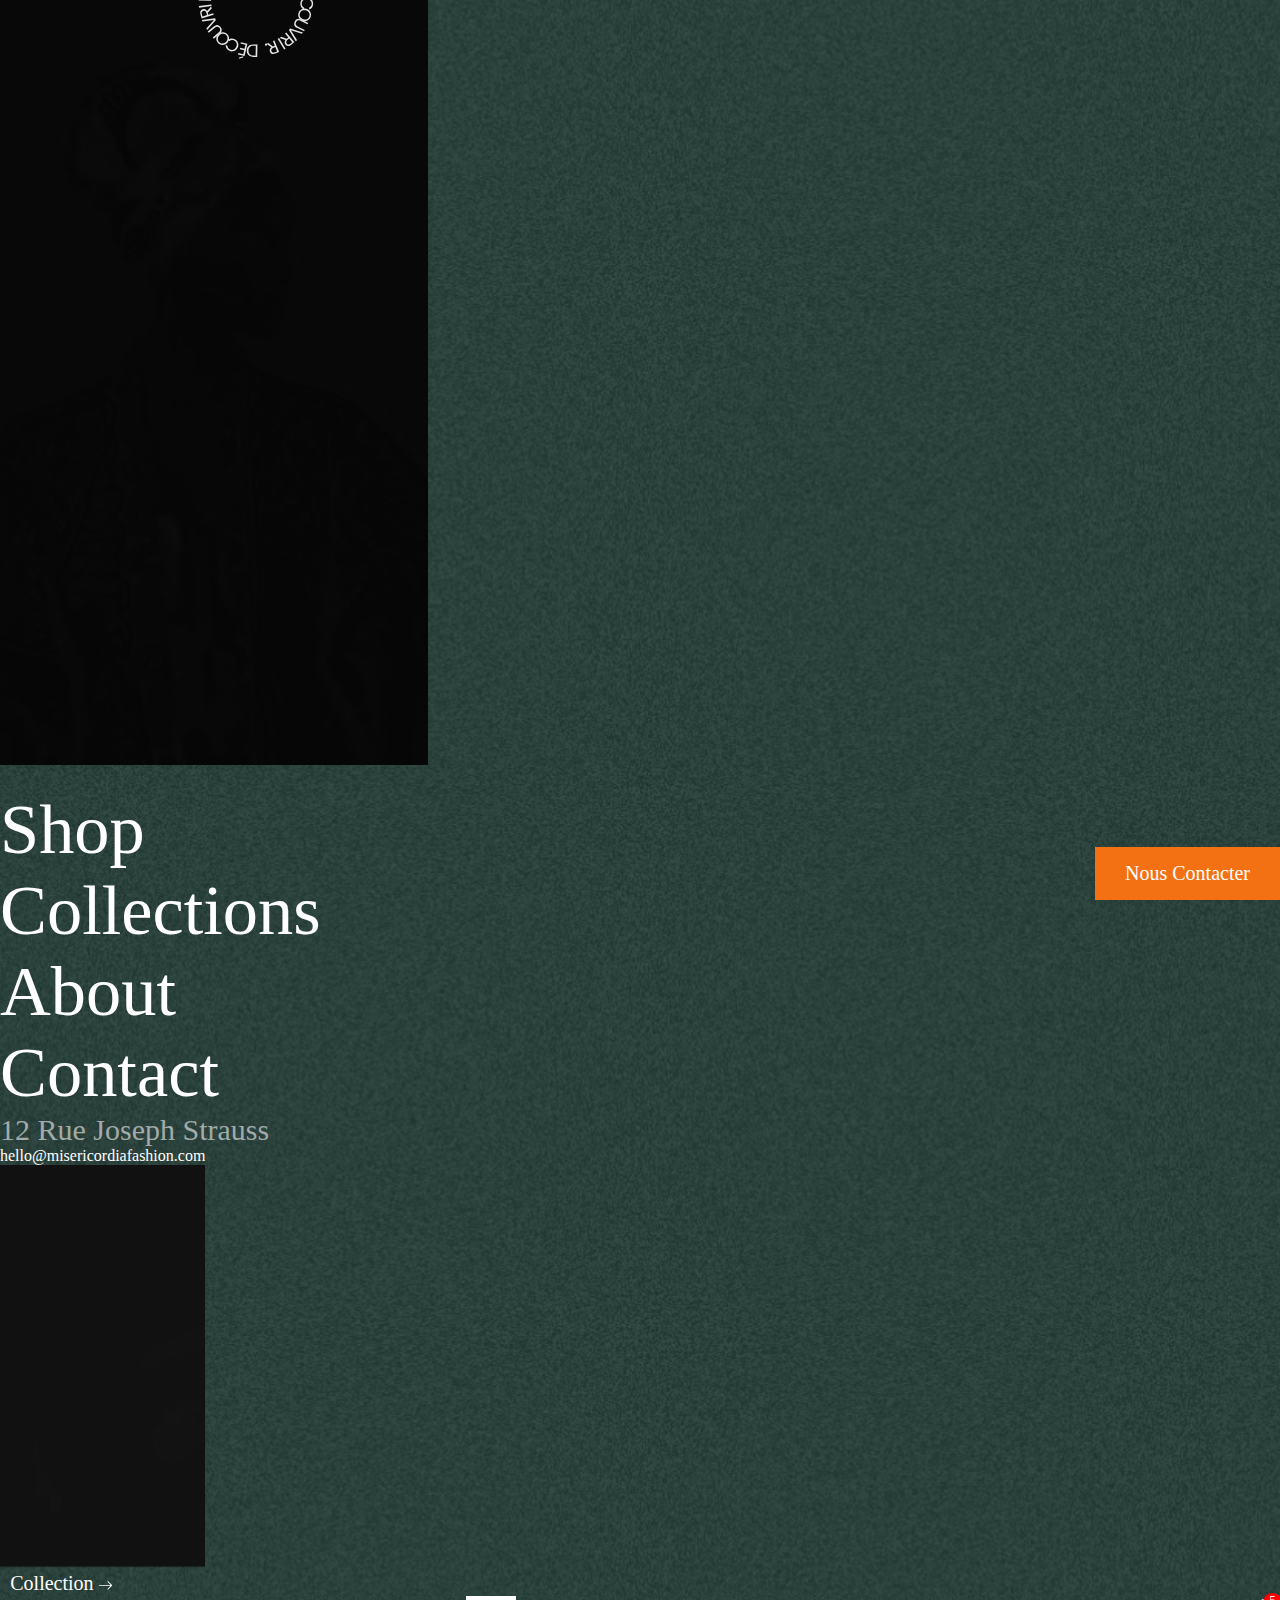
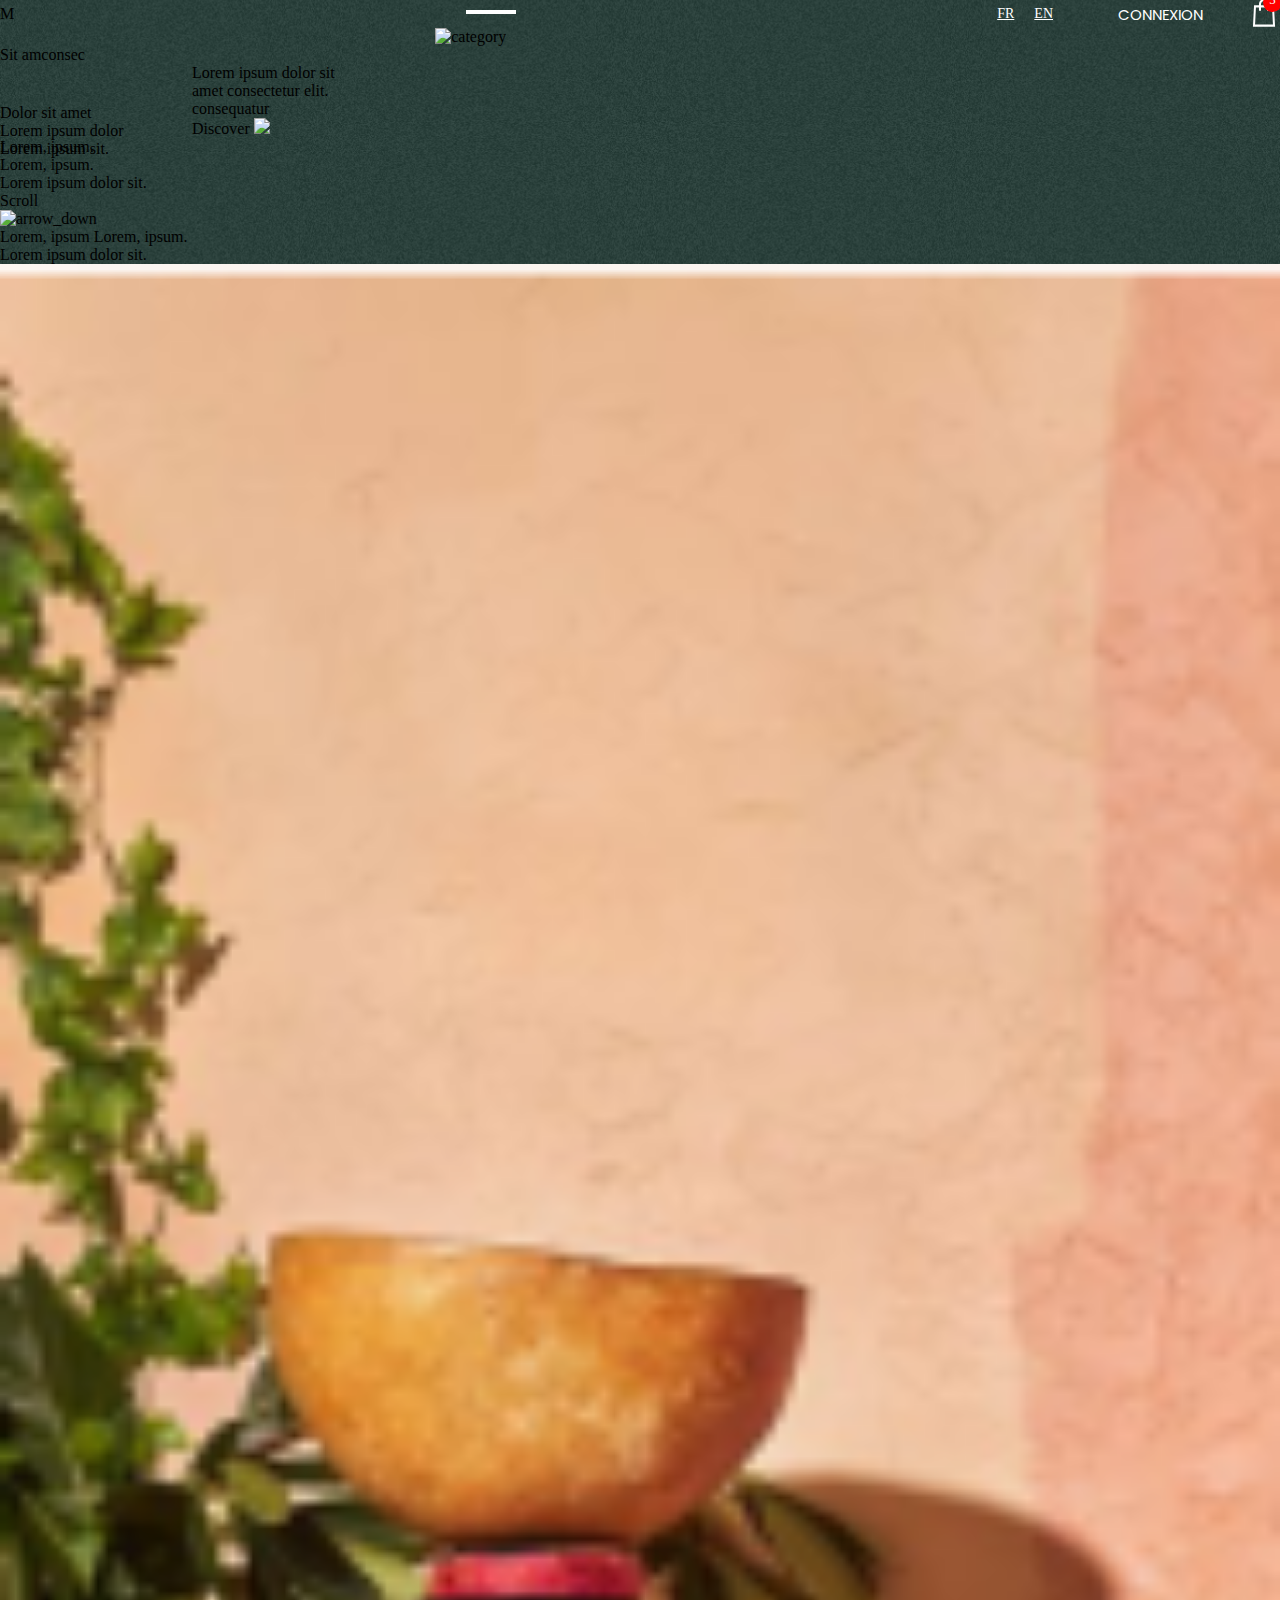
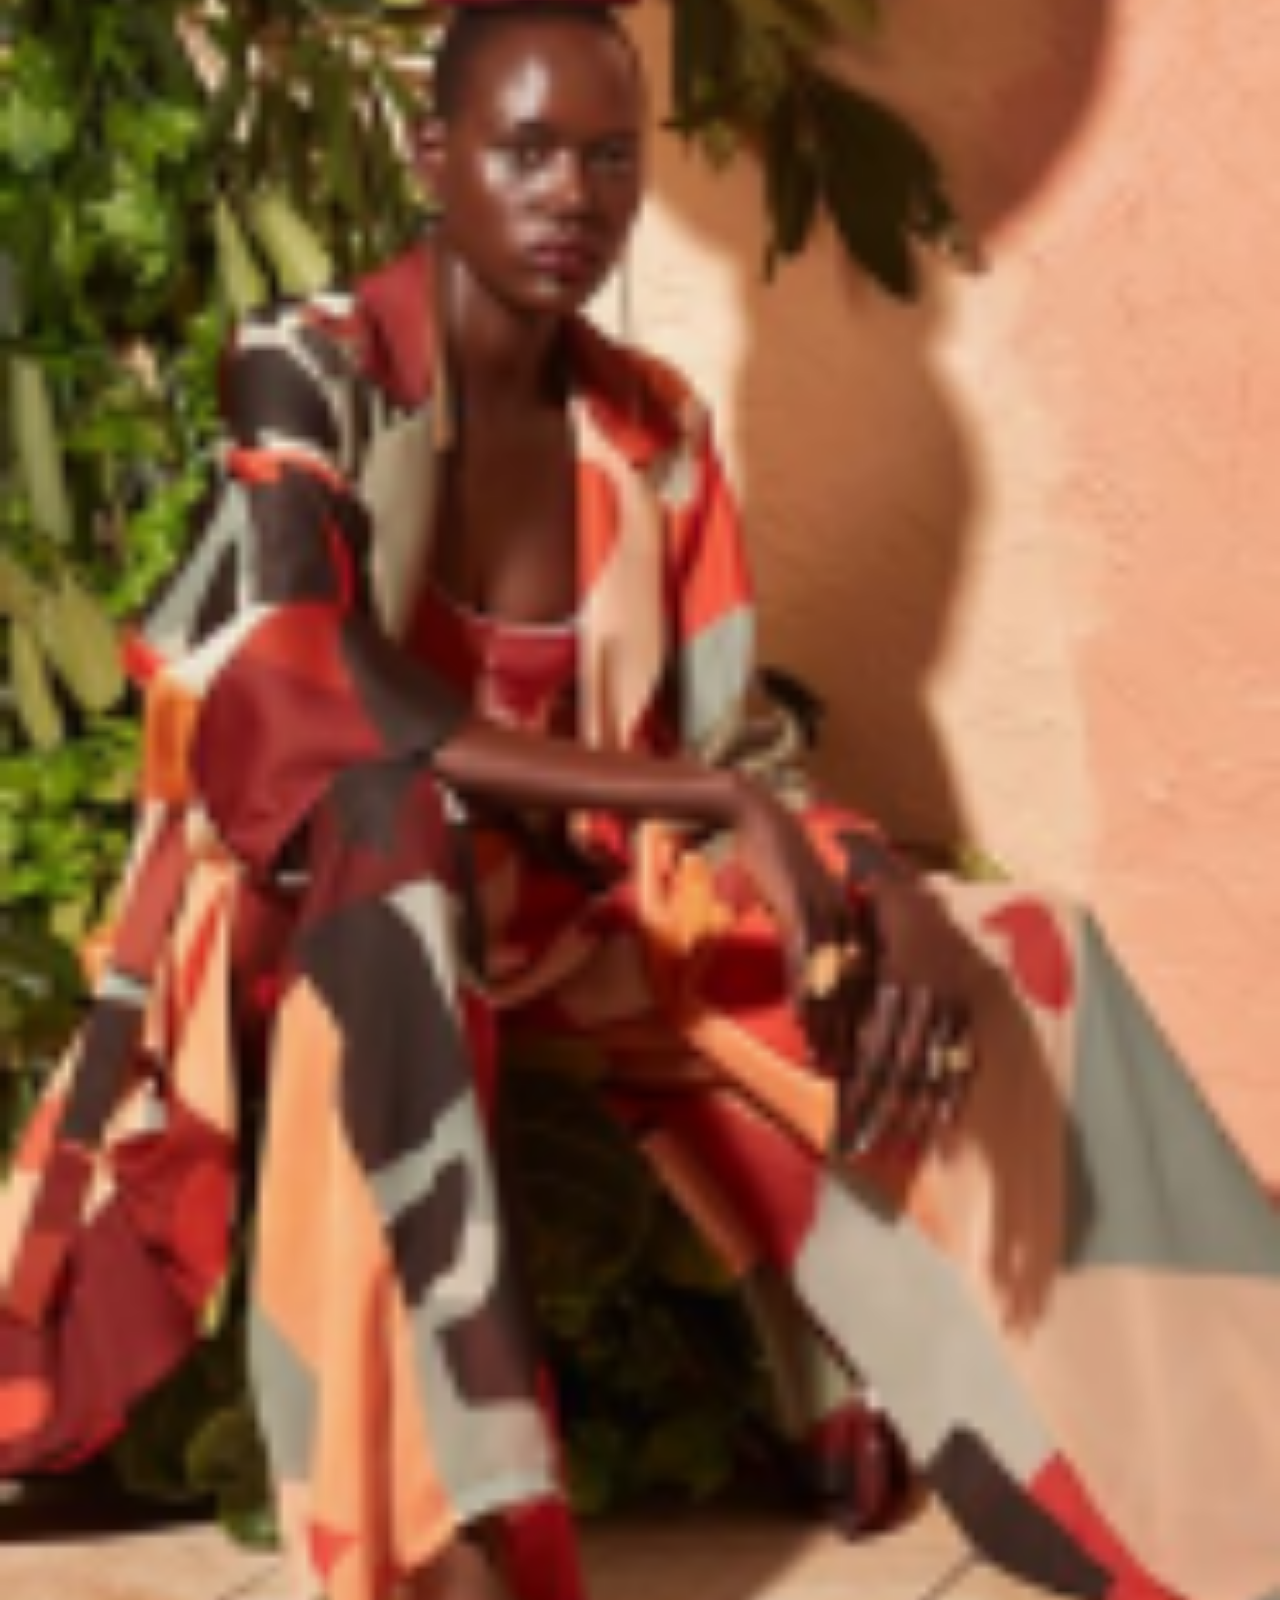
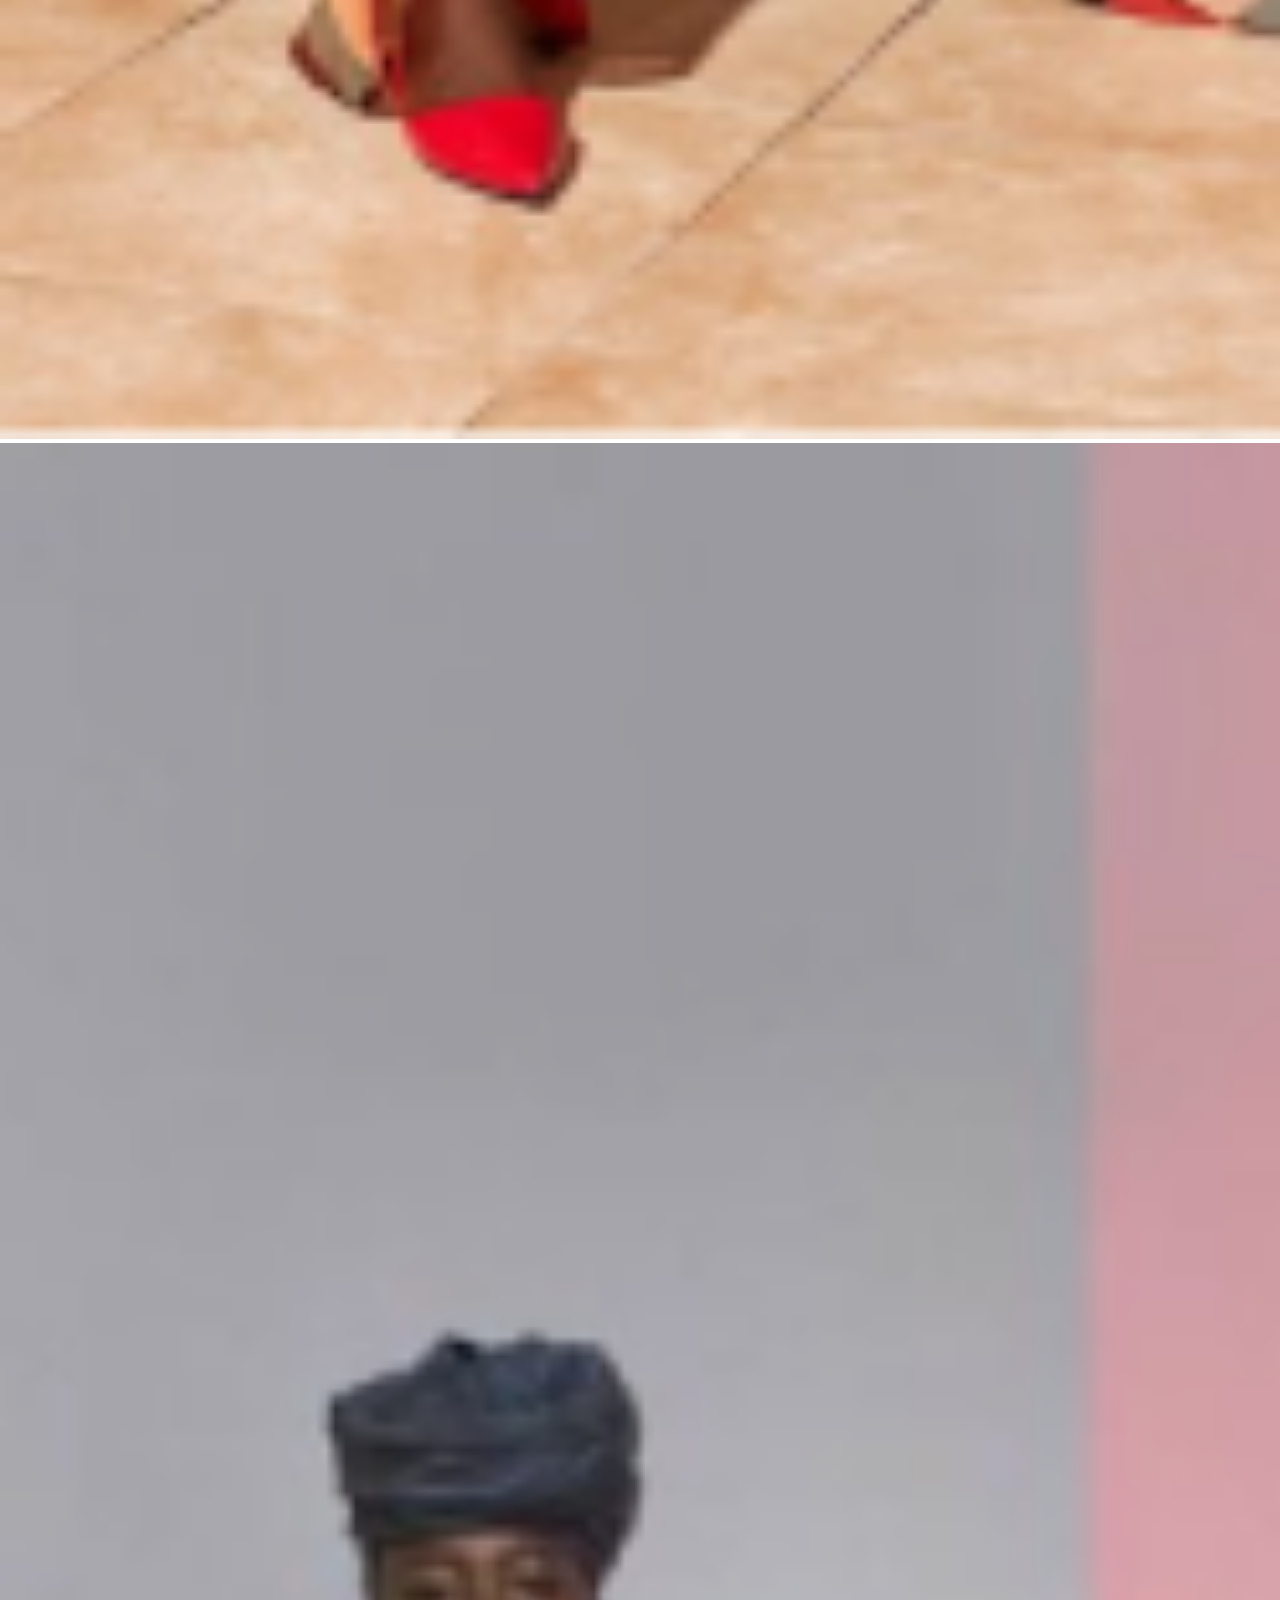
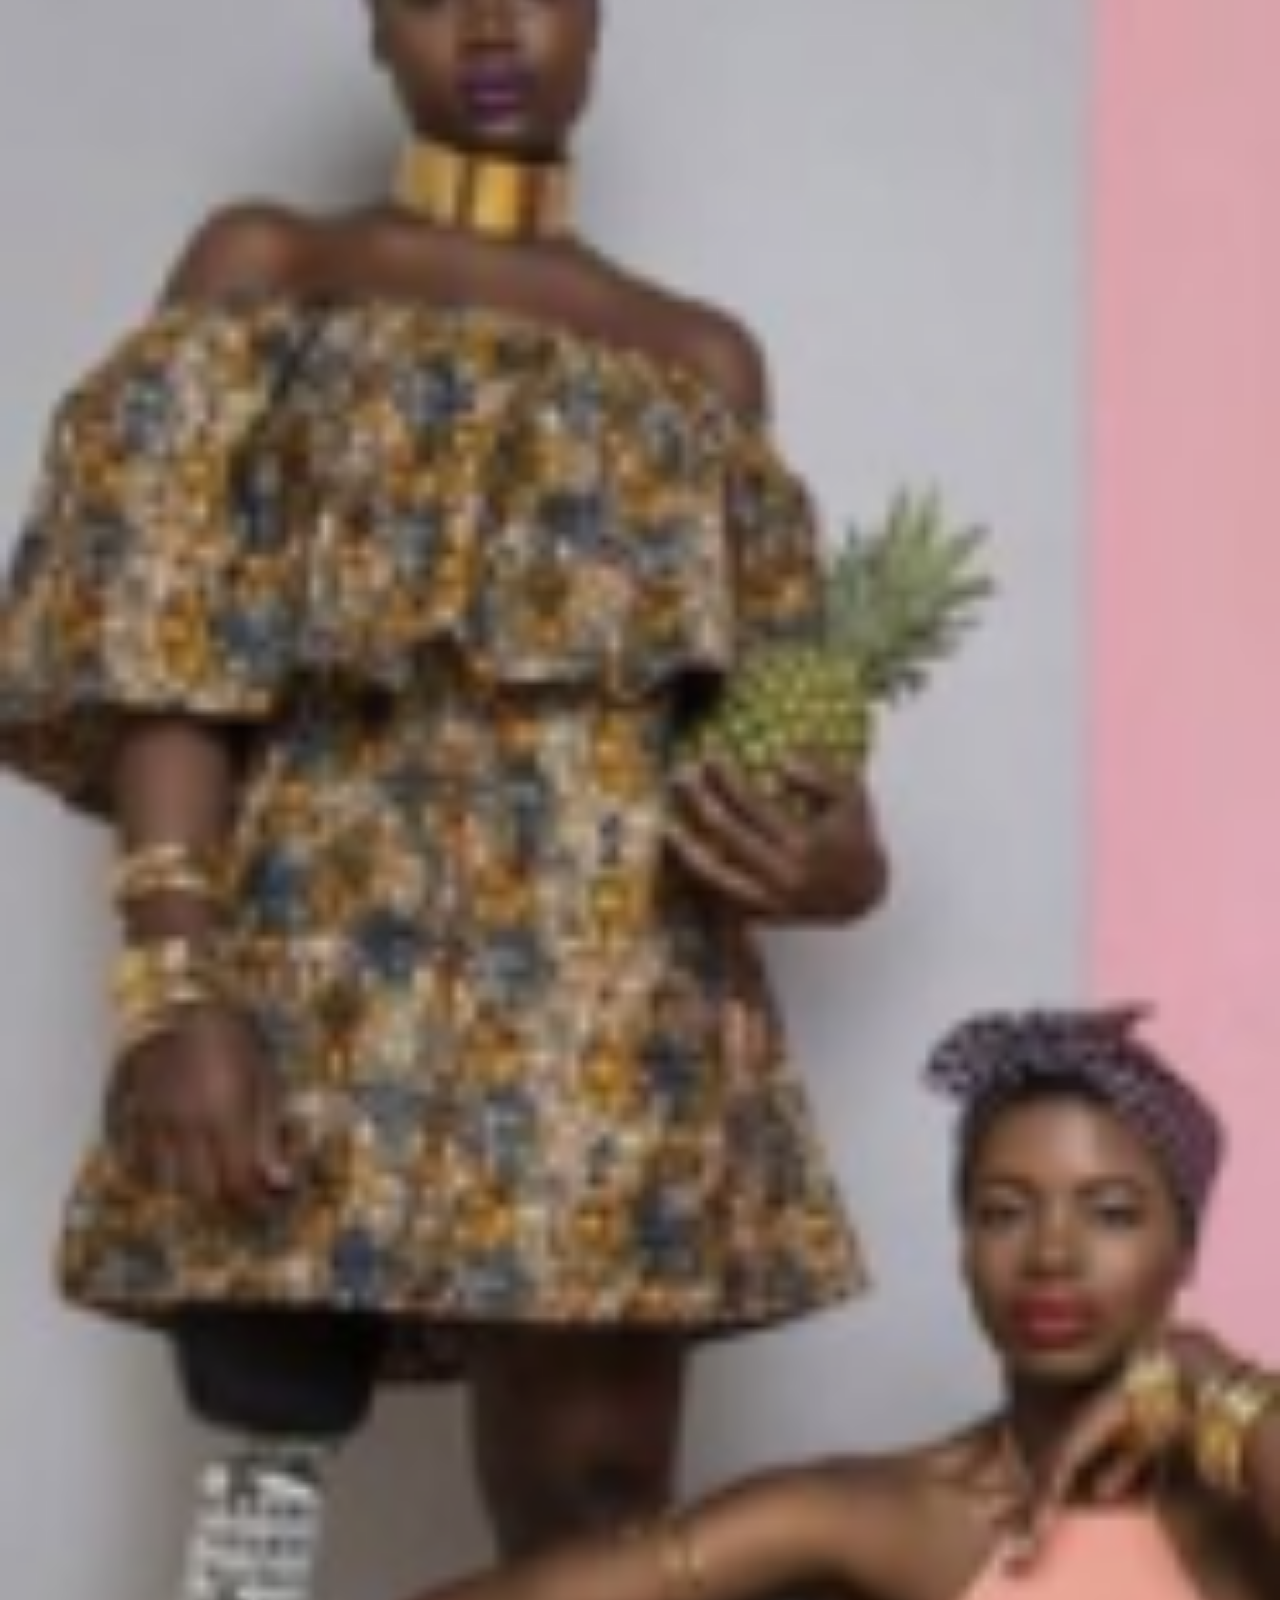
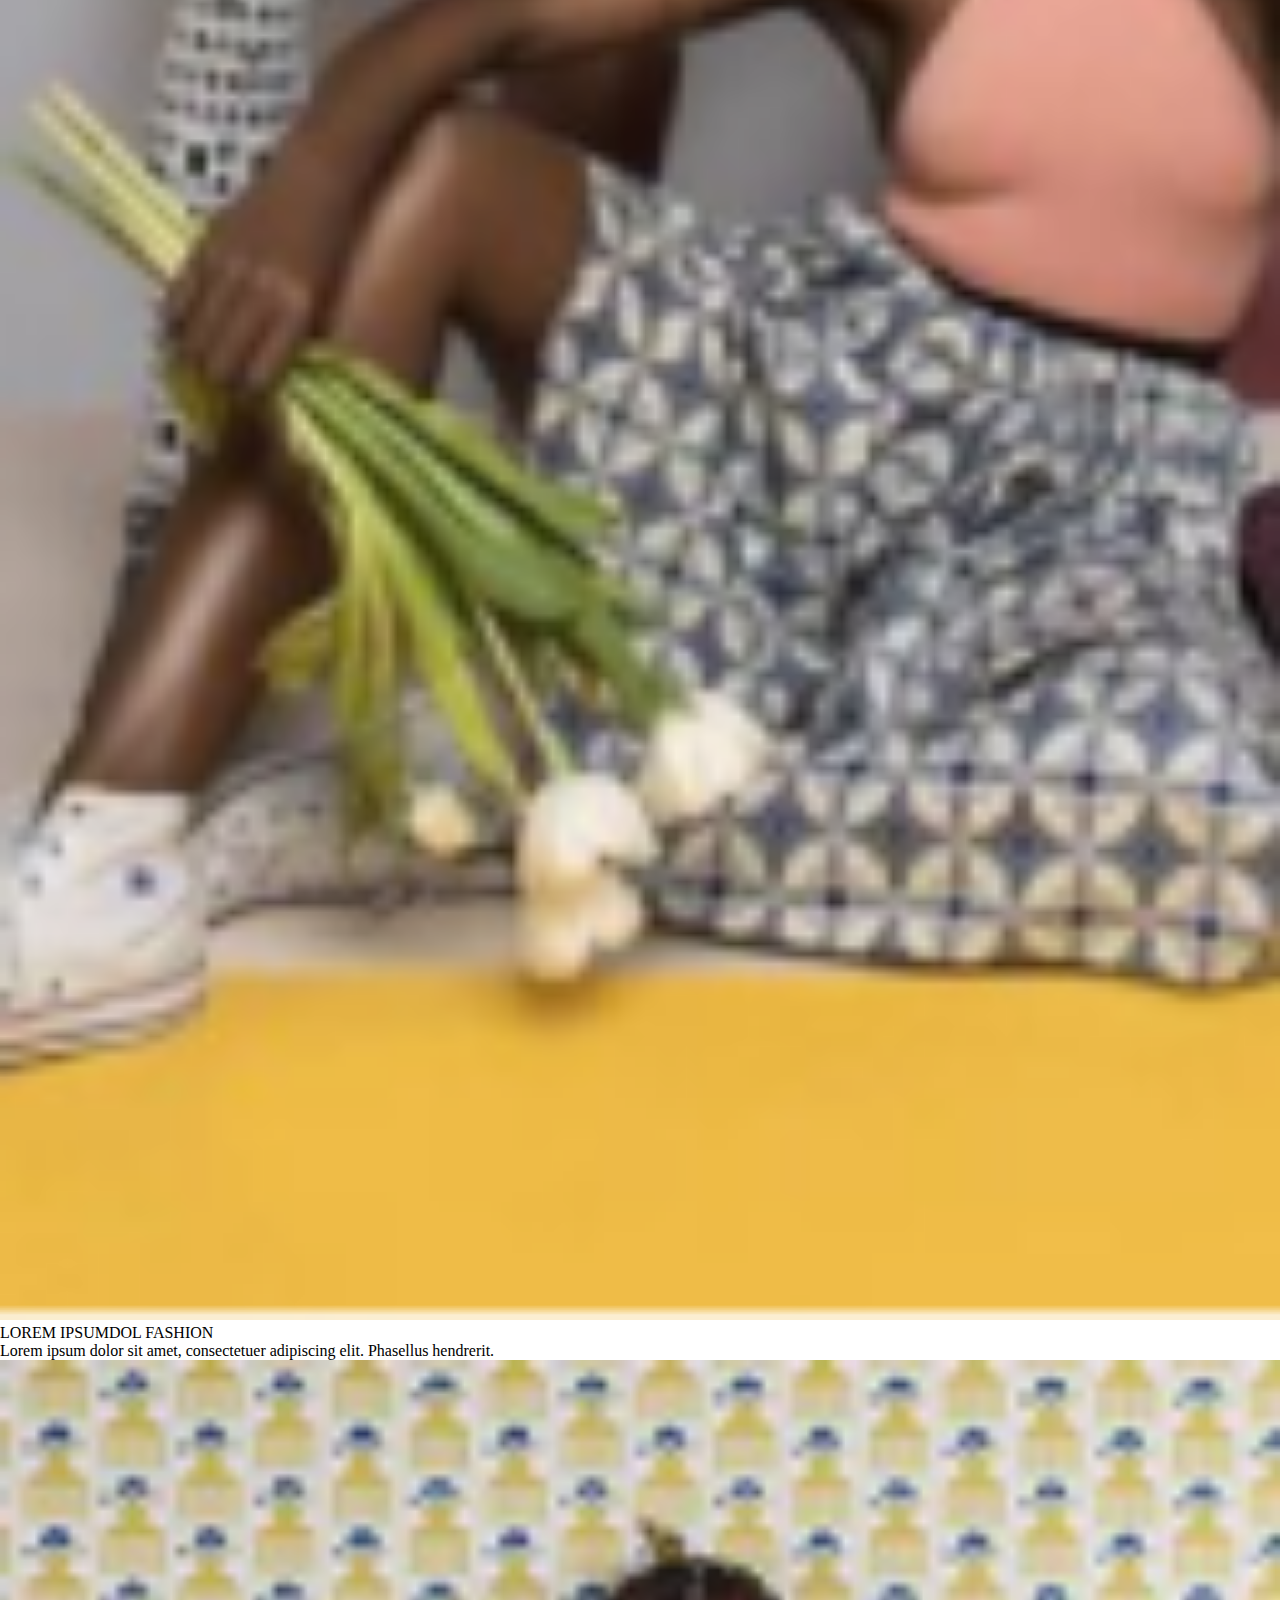
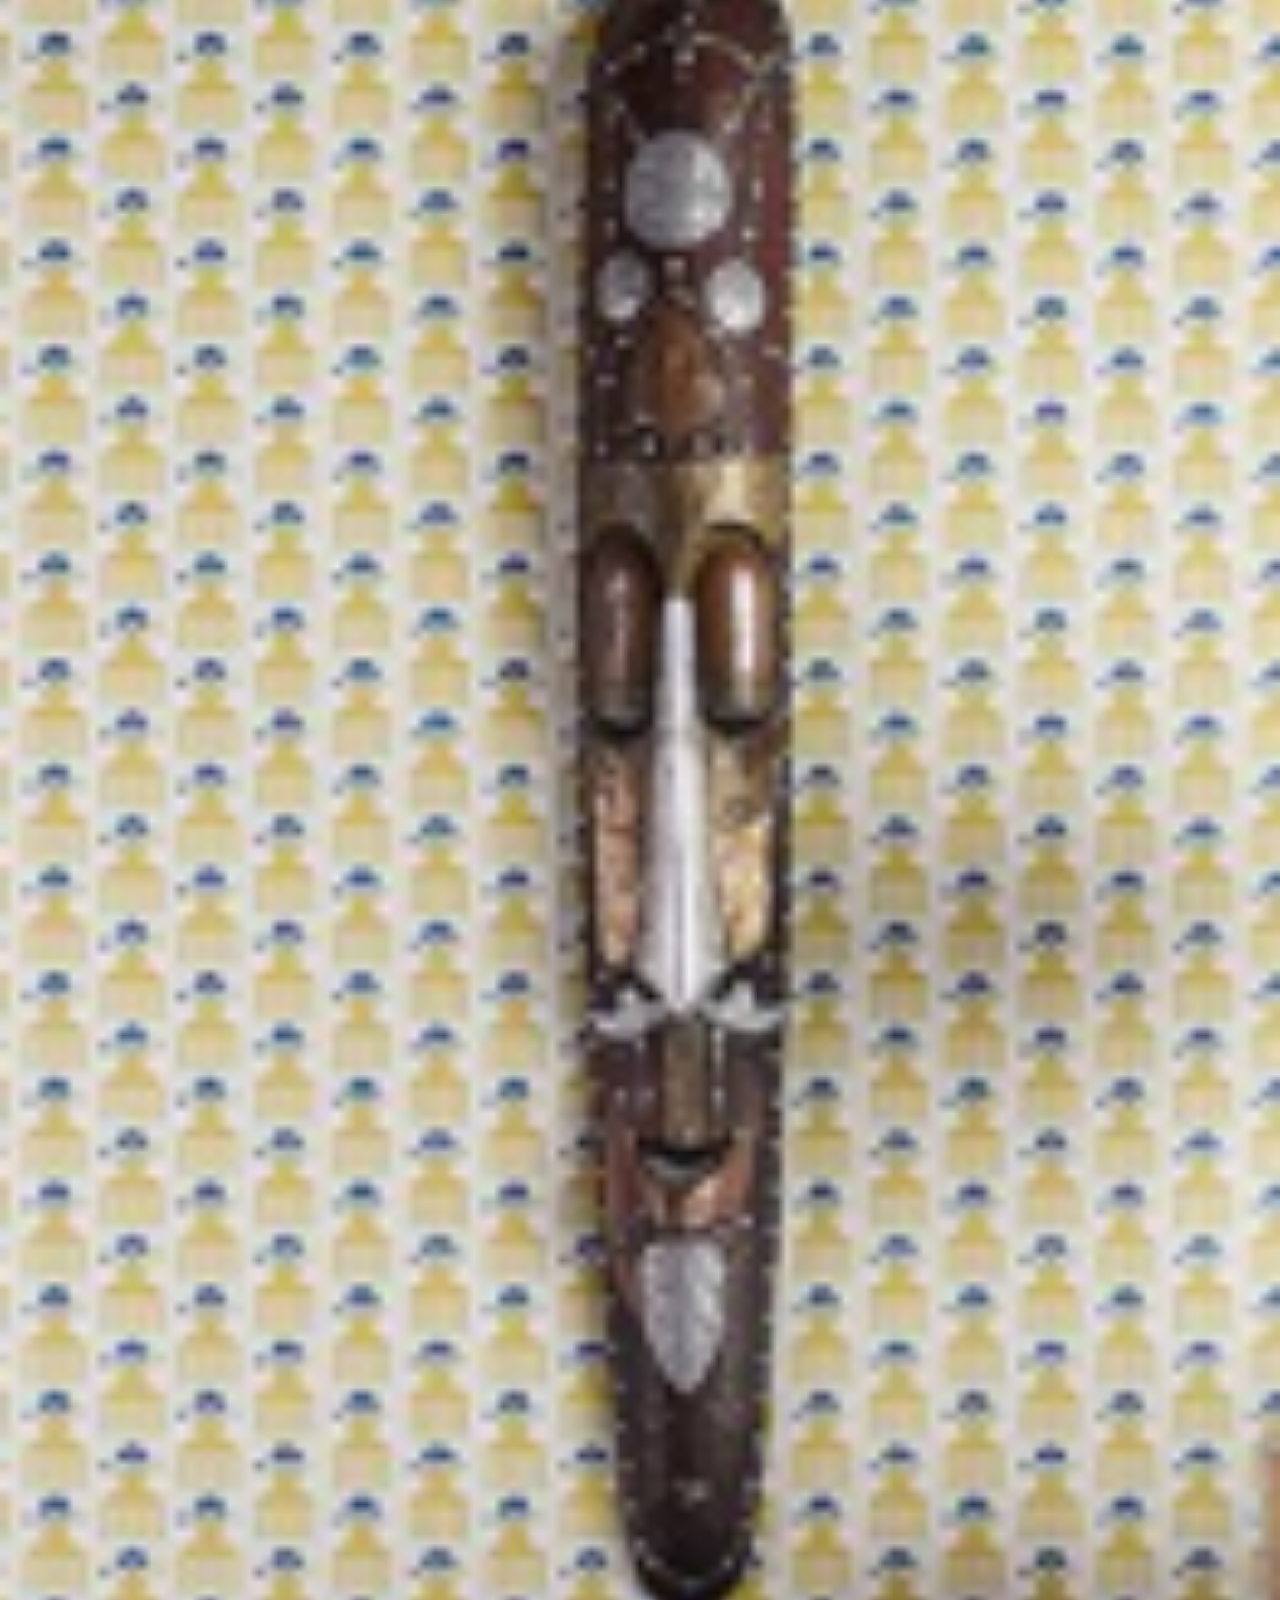
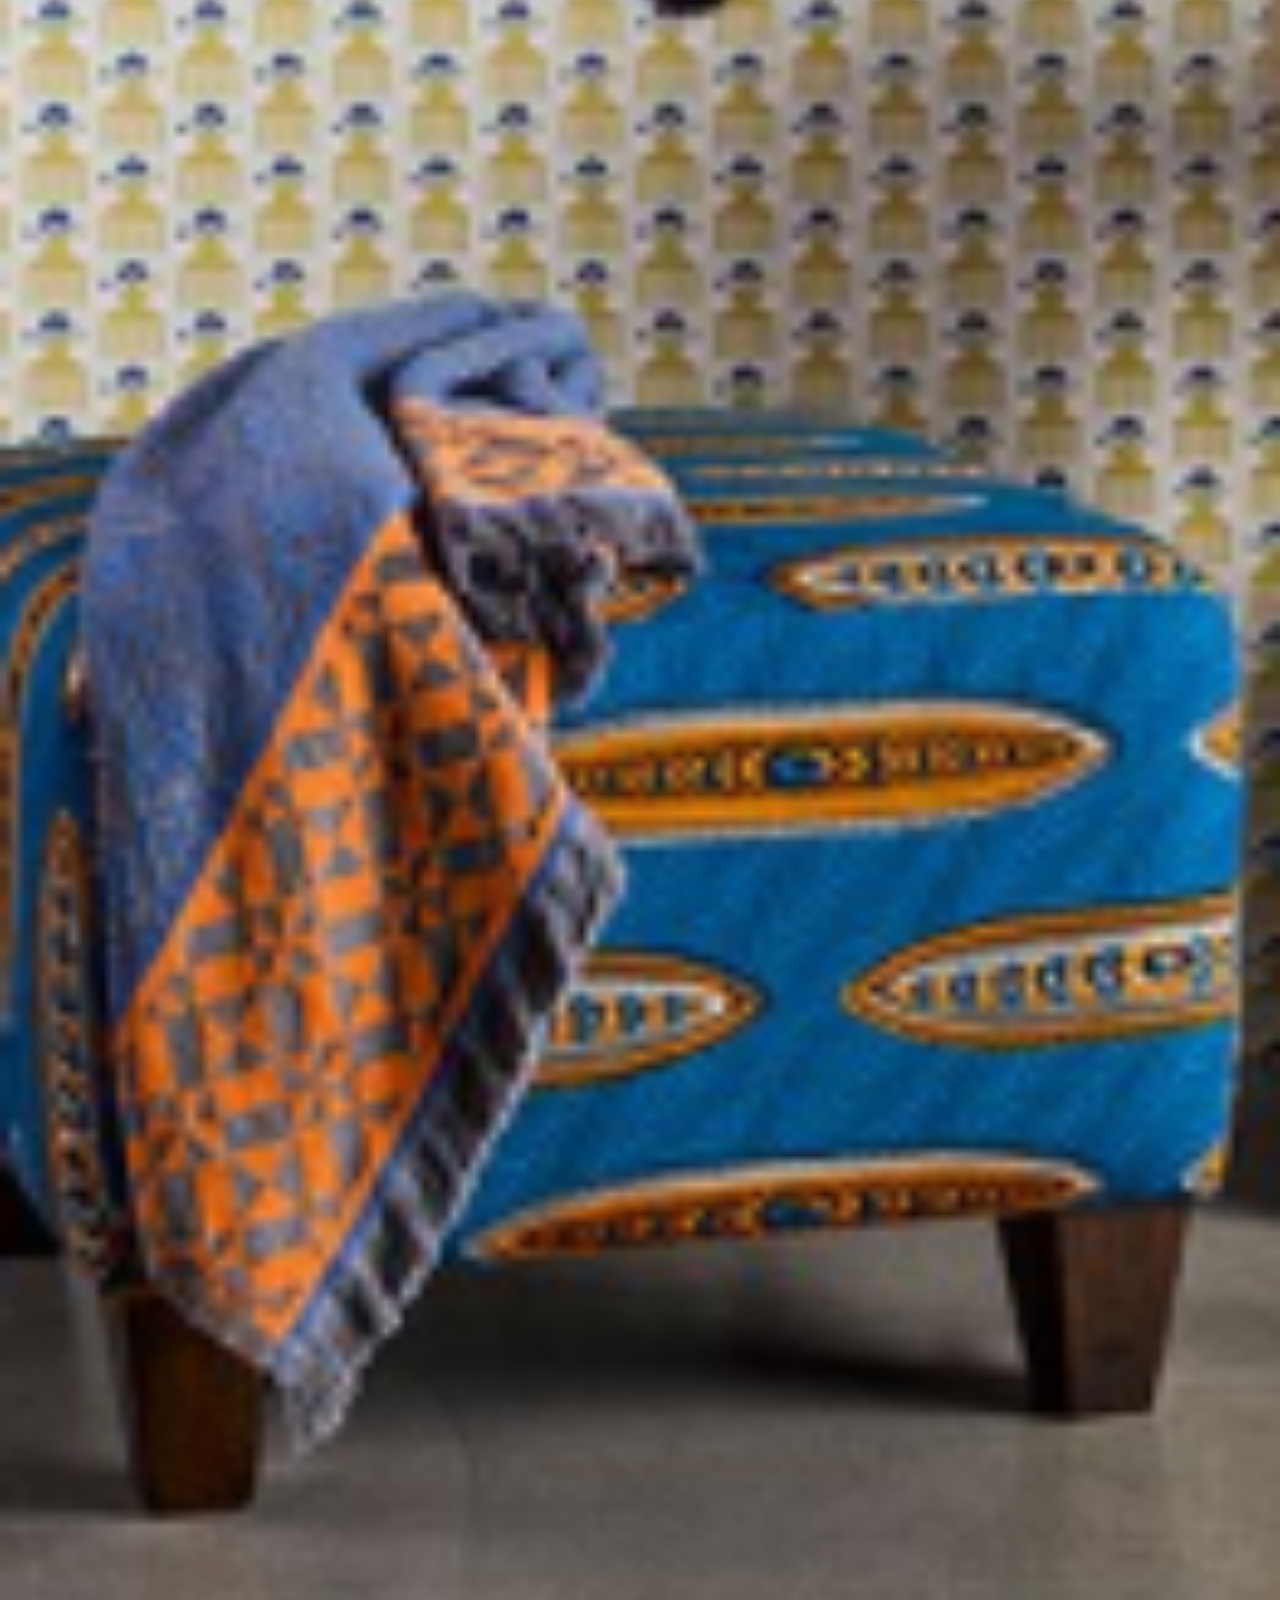
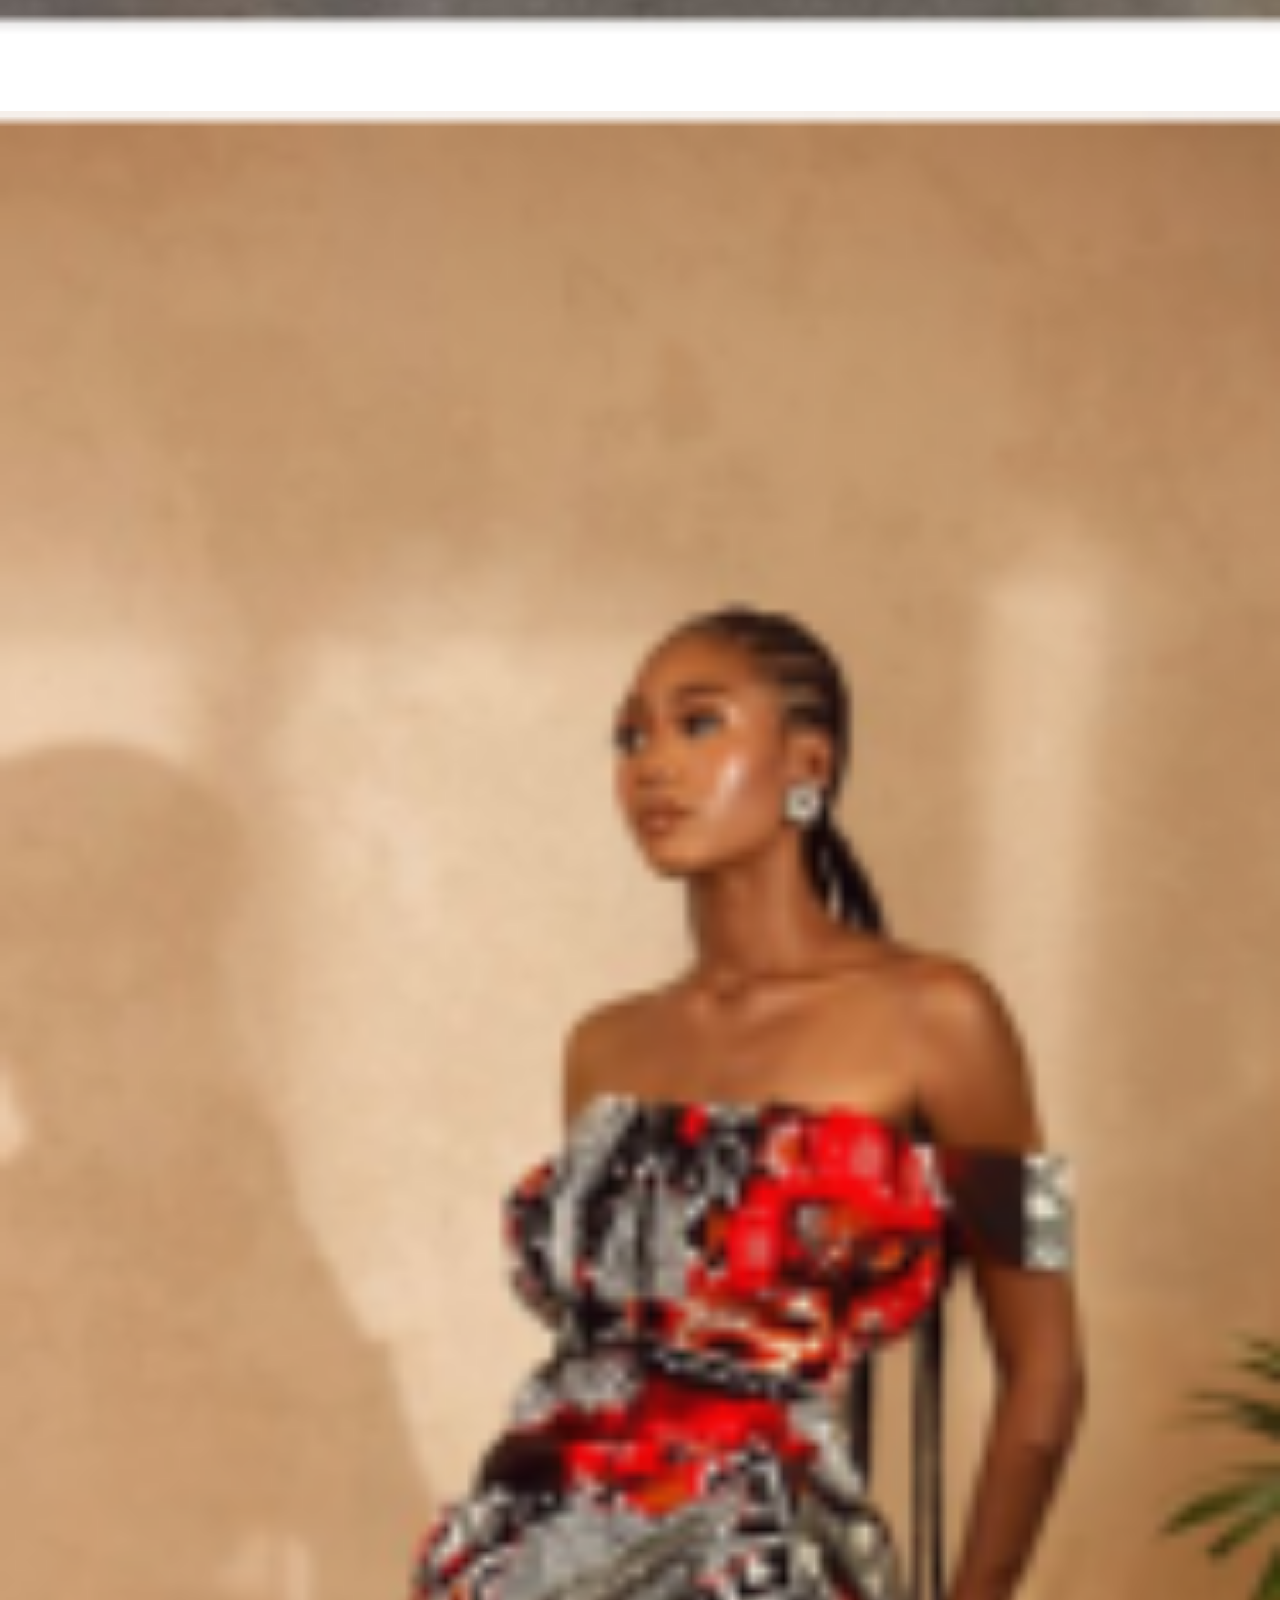
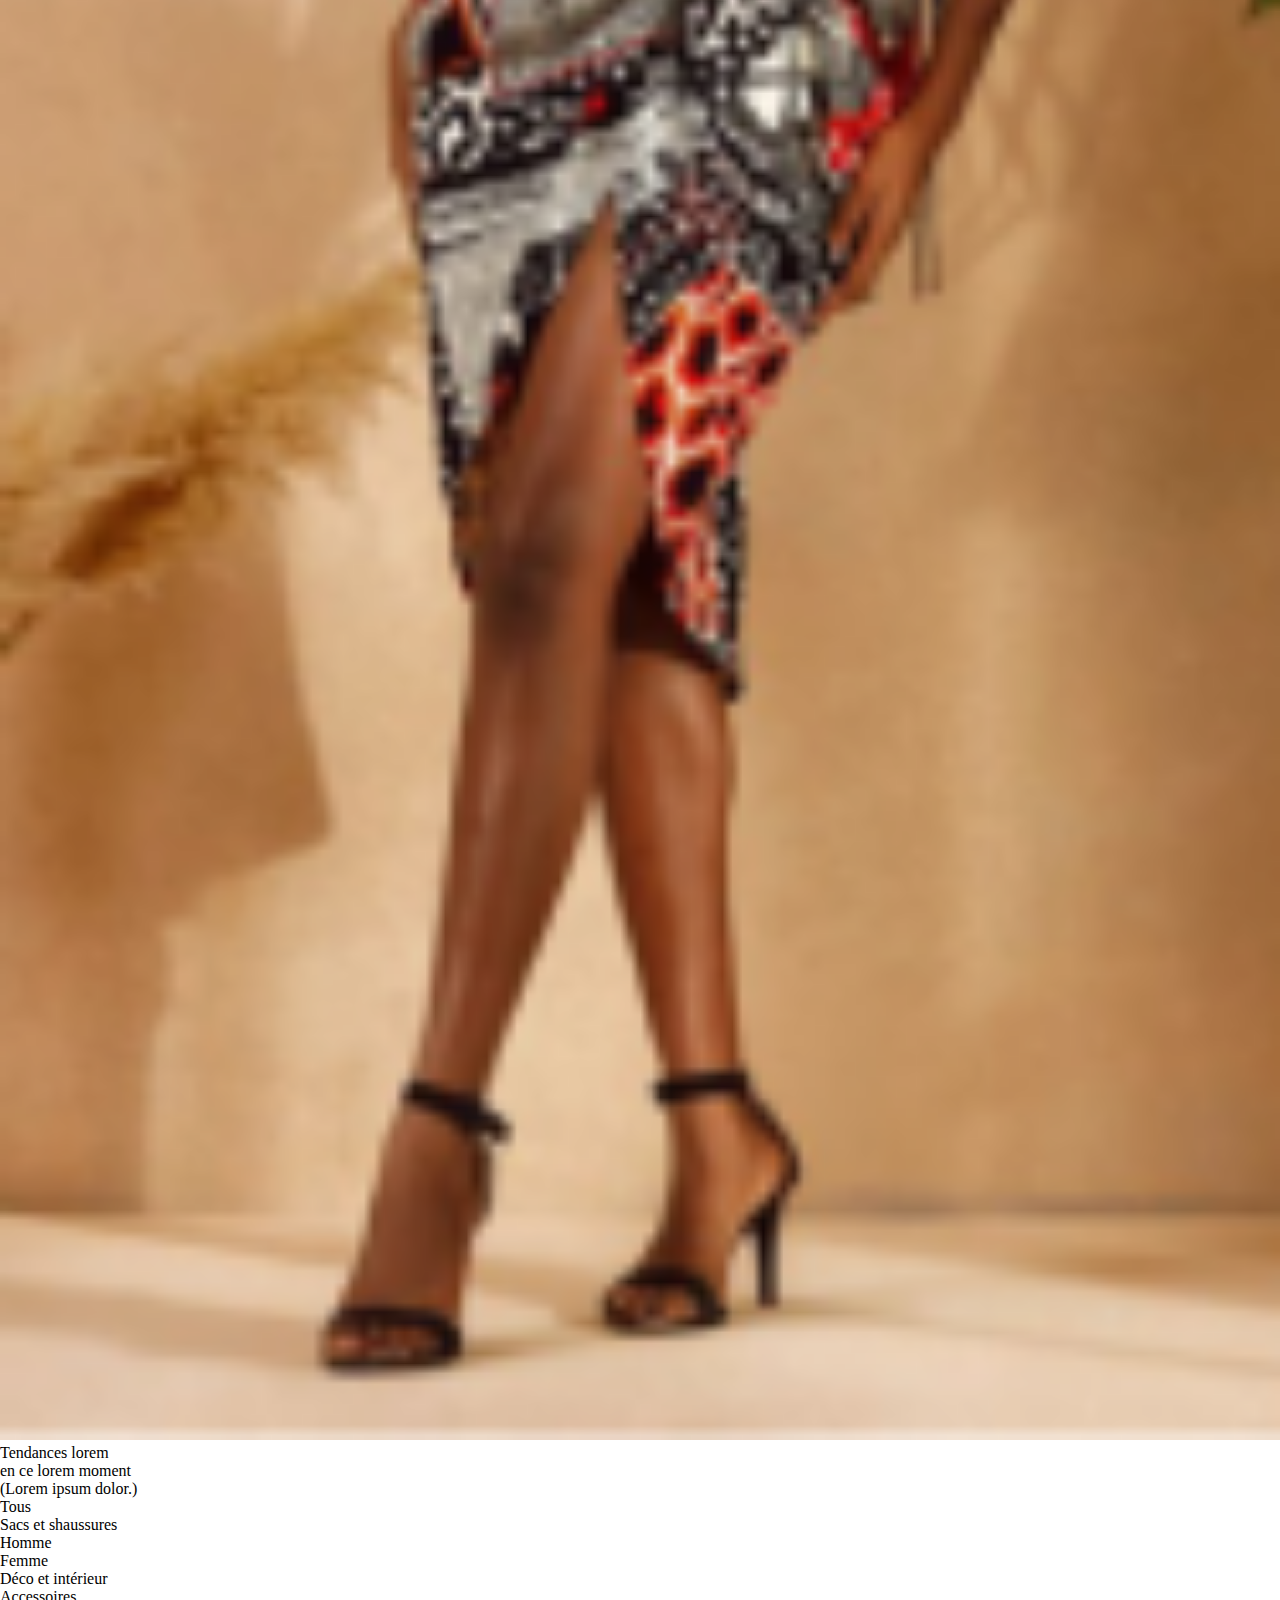
==== commit 897baa42: "Index.html_update" ====
--- a/index.html
+++ b/index.html
@@ -9,7 +9,6 @@
     <link
         href="https://fonts.googleapis.com/css2?family=Poppins:ital,wght@0,100;0,200;0,300;0,400;0,500;0,600;0,700;0,800;0,900;1,100;1,200;1,300;1,400;1,500;1,600;1,700;1,800;1,900&display=swap"
         rel="stylesheet">
-    <link href="https://fonts.googleapis.com/css2?family=Poppins:wght@auto&display=swap" rel="stylesheet"> 
     <link href="https://fonts.googleapis.com/css2?family=Pathway+Gothic+One&display=swap" rel="stylesheet">
     <title>Misericordia Fashion</title>
 </head>
@@ -56,9 +55,6 @@
 
     <!-- Begin the first section of home page -->
     <div class="first_section homeindex_background">
-
-    <!-- Begin the first section of home page -->
-    <div class="first_section cover">
         <!-- section content container -->
         <div class="first_section__container">
             <!-- Menu bar  -->
@@ -87,48 +83,11 @@
                         <span class="shopping_number">
                             5
                         </span>
-                    <a href="home.html" class="logo_link">
-                        <span id="logo">MF</span>
-                    </a>
-                </div>
-                <div class="burger_menu_icon">
-                    <span class="burger_line line_top"></span>
-                    <span class="burger_line line_bottom"></span>
-                </div>
-                <div class="menu_right_el_container">
-                    <div class="lang_select_icons">
-                        <div class="fr_lang">
-                            <a href="#"> Fr </a>
-                        </div>
-                        <div class="en_lang">
-                            <a href="#"> En </a>
-                        </div>
-                    </div>
-                    <div class="search_icon_container">
-                        <img src="assets/search.svg" class="search__icon" alt="search icon" />
                     </div>
                 </div>
             </div>
             <!-- Menu bar  -->
-            <!-- Begin right section for user icons -->
-            <div class="user_section_left_bar">
-                <div class="user_content_el">
-                    <div class="user_icon_container">
-                        <a href="#"><img src="assets/usericon.svg" class="user_icons" alt="user icon" /></a>
-                    </div>
-                    <div class="user_like_icon_container">
-                        <a href="#"><img src="assets/heart.svg" class="user_icons" alt="heart icon" />
-                            <span class="icon_shift">2</span>
-                        </a>
-                    </div>
-                    <div class="user_chart_icon_container">
-                        <a href="#"><img src="assets/chart.svg" class="user_icons" alt="chart icon" />
-                            <span class="icon_shift">5</span>
-                        </a>
-                    </div>
-                </div>
-            </div>
-            <!-- End right section for user icons -->
+
             <!-- Home center block section -->
             <div class="home_center_section">
                 <div class="categories_section large_w centerize">
@@ -147,11 +106,6 @@
                 </div>
                 <div class="category_description centerize large_w">
                     Sit amconsec
-                <div class="category_img_section centerize homeAnim" data-wow-delay="2s">
-                    <img src="assets/home_picture.png" alt="category" class="category_img">
-                </div>
-                <div class="category_description centerize large_w">
-                    Lorem ipsum dolor
                 </div>
                 <div class="last_center_section centerize medium_w">
                     <div class="anecdotes">
@@ -189,6 +143,7 @@
     <!-- End of the first section of home page -->
 
     <!-- Begin Danish fashion section  -->
+
     <div class="section danish__section">
         <div class="section_flex danish__section_container">
             <div class="danish_section_left">
@@ -214,41 +169,6 @@
                 </div>
                 <div class="left_second_img">
                     <img src="./assets/danish4.png" alt="" class="w100">
-    <div class="danish__section cover">
-        <div class="danish__section_container">
-            <div class="danish_section_left">
-                <div class="left_image_container wow">
-                    <img src="assets/danish1.png" class="left_image">
-                </div>
-                <div class="danish_text">
-                    <div class="great_title_text">
-                        Danish <br><span>Fashion</span> <br> Inclusive
-                    </div>
-                    <div class="low_text">
-                        Watch the <span>afro-fashion</span> standard
-                    </div>
-                </div>
-            </div>
-            <div class="danish_center_img">
-                <div class="top_img_container wow">
-                    <img src="assets/danish2.png" class="top_img">
-                </div>
-                <div class="bottom_img_container wow">
-                    <img src="assets/danish3.png" class="bottom_img">
-                </div>
-            </div>
-            <div class="danish_right_img">
-                <div class="right_img_text">
-                    the show must <br> go on!
-                </div>
-                <div class="right_img_one_container wow">
-                    <img src="assets/danish4.png" alt="" class="img_one">
-                </div>
-                <div class="right_img_two_container wow">
-                    <img src="assets/danish5.png" alt="" class="img_two">
-                </div>
-                <div class="right_img_three_container wow">
-                    <img src="assets/danish6.png" alt="" class="img_three">
                 </div>
             </div>
         </div>
@@ -257,12 +177,7 @@
     <!-- End Danish fashion section  -->
 
     <!-- Begin trend section  -->
-
-
     <div class="section trend_section">
-
-    <div class="trend_section">
-
         <div class="trend__title_container">
             <div class="trend_title">
                 Tendances lorem <p>en ce lorem moment</p>
@@ -295,11 +210,7 @@
             </div>
             <div class="item">
                 <div class="item_img_container">
-
                     <img src="assets/item2.png" alt="article" class="w100">
-
-                    <img src="assets/item2.png" alt="article" class="item_img">
-
                 </div>
                 <div class="item_description">
                     <span class="article_title">Item lorem xxxx</span>
@@ -311,10 +222,7 @@
             </div>
             <div class="item">
                 <div class="item_img_container">
-
                     <img src="assets/item3.png" alt="article" class="w100">
-
-                    <img src="assets/item3.png" alt="article" class="item_img">
                 </div>
                 <div class="item_description">
                     <span class="article_title">Item lorem xxxx</span>
@@ -326,10 +234,7 @@
             </div>
             <div class="item">
                 <div class="item_img_container">
-
                     <img src="assets/item4.png" alt="article" class="w100">
-
-                    <img src="assets/item4.png" alt="article" class="item_img">
                 </div>
                 <div class="item_description">
                     <span class="article_title">Item lorem xxxx</span>
@@ -370,16 +275,10 @@
 
     <!-- Mood section section  -->
 
-
     <div class="section_flex fashion_section_mood">
         <div class="mood_left_section">
             <div class="left_img_container">
                 <img src="assets/mood1.png" class="w100">
-
-    <div class="fashion_section_mood">
-        <div class="mood_left_section">
-            <div class="left_img_container">
-                <img src="assets/mood1.png" class="mood_img">
             </div>
             <p class="left_mood_text">
                 Lorem ipsum dolor, sit amet consectetur adipisicing elit. Ullam, voluptatibus.
@@ -391,16 +290,10 @@
             </p>
             <div class="mood_middle_img">
                 <div class="middle_img_container">
-
                     <img src="assets/mood2.png" class="w100">
                 </div>
                 <div class="middle_img_container">
                     <img src="assets/mood3.png" class="w100">
-
-                    <img src="assets/mood2.png" class="mood_img">
-                </div>
-                <div class="middle_img_container">
-                    <img src="assets/mood3.png" class="mood_img">
                 </div>
             </div>
         </div>
@@ -414,14 +307,6 @@
                 </div>
                 <div class="double_img_el2">
                     <img src="assets/mood6.png" class="w100">
-                <img src="assets/mood4.png" class="mood_img">
-            </div>
-            <div class="double_img_container">
-                <div class="double_img_el">
-                    <img src="assets/mood5.png" class="mood_img">
-                </div>
-                <div class="double_img_el2">
-                    <img src="assets/mood6.png" class="mood_img">
                 </div>
             </div>
             <p class="mood_anec">
@@ -437,9 +322,6 @@
 
 
     <div class="section selling_section">
-
-    <div class="selling_section">
-
         <div class="selling_gtitle_container">
             <div class="selling_gtitle">
                 Concectetur elit lorem
@@ -712,34 +594,18 @@
                 <div class="item_description">
                     <span class="article_title">Item lorem xxxx</span>
                     <span class="price s_color_secondary_h">120000 fcfa</span>
-
-            <div class="item">
-                <div class="item_img_container">
-                    <img src="assets/artsel1.png" alt="article" class="item_img">
-                </div>
-                <div class="item_description">
-                    <span class="article_title">Item lorem xxxx</span>
-                    <span class="price price_red">120000 fcfa</span>
-
-                </div>
-                <div class="buy_btn">
-                    Acheter
-                </div>
-            </div>
-            <div class="item">
-                <div class="item_img_container">
-
+                </div>
+                <div class="buy_btn">
+                    Acheter
+                </div>
+            </div>
+            <div class="item">
+                <div class="item_img_container">
                     <img src="assets/sel_item2.png" alt="article" class="w100">
                 </div>
                 <div class="item_description">
                     <span class="article_title">Item lorem xxxx</span>
                     <span class="price s_color_secondary_h">120000 fcfa</span>
-
-                    <img src="assets/artsel2.png" alt="article" class="item_img">
-                </div>
-                <div class="item_description">
-                    <span class="article_title">Item lorem xxxx</span>
-                    <span class="price price_red">120000 fcfa</span>
                 </div>
                 <div class="buy_btn">
                     Acheter
@@ -753,12 +619,6 @@
                 <div class="item_description">
                     <span class="article_title">Item lorem xxxx</span>
                     <span class="price s_color_secondary_h">120000 fcfa</span>
-
-                    <img src="assets/artsel3.png" alt="article" class="item_img">
-                </div>
-                <div class="item_description">
-                    <span class="article_title">Item lorem xxxx</span>
-                    <span class="price price_red">120000 fcfa</span>
                 </div>
                 <div class="buy_btn">
                     Acheter
@@ -775,61 +635,35 @@
                 <div class="item_description">
                     <span class="article_title">Item lorem xxxx</span>
                     <span class="price s_color_secondary_h">120000 fcfa</span>
-
-            <div class="item">
-                <div class="item_img_container">
-                    <img src="assets/artsel4.png" alt="article" class="item_img">
-                </div>
-                <div class="item_description">
-                    <span class="article_title">Item lorem xxxx</span>
-                    <span class="price price_red">120000 fcfa</span>
-
-                </div>
-                <div class="buy_btn">
-                    Acheter
-                </div>
-            </div>
-            <div class="item">
-                <div class="item_img_container">
-
+                </div>
+                <div class="buy_btn">
+                    Acheter
+                </div>
+            </div>
+            <div class="item">
+                <div class="item_img_container">
                     <img src="assets/sel_item5.png" alt="article" class="w100">
                 </div>
                 <div class="item_description">
                     <span class="article_title">Item lorem xxxx</span>
                     <span class="price s_color_secondary_h">120000 fcfa</span>
-
-                    <img src="assets/artsel5.png" alt="article" class="item_img">
-                </div>
-                <div class="item_description">
-                    <span class="article_title">Item lorem xxxx</span>
-                    <span class="price price_red">120000 fcfa</span>
-
-                </div>
-                <div class="buy_btn">
-                    Acheter
-                </div>
-            </div>
-            <div class="item">
-                <div class="item_img_container">
-
+                </div>
+                <div class="buy_btn">
+                    Acheter
+                </div>
+            </div>
+            <div class="item">
+                <div class="item_img_container">
                     <img src="assets/sel_item6.png" alt="article" class="w100">
                 </div>
                 <div class="item_description">
                     <span class="article_title">Item lorem xxxx</span>
                     <span class="price s_color_secondary_h">120000 fcfa</span>
-
-                    <img src="assets/artsel6.png" alt="article" class="item_img">
-                </div>
-                <div class="item_description">
-                    <span class="article_title">Item lorem xxxx</span>
-                    <span class="price price_red">120000 fcfa</span>
-
-                </div>
-                <div class="buy_btn">
-                    Acheter
-                </div>
-            </div>
-
+                </div>
+                <div class="buy_btn">
+                    Acheter
+                </div>
+            </div>
             <div class="item_large2">
                 <img src="assets/sel_item_l2.png" class="w100">
             </div>
@@ -840,154 +674,53 @@
                 <div class="item_description">
                     <span class="article_title">Item lorem xxxx</span>
                     <span class="price s_color_secondary_h">120000 fcfa</span>
-
-            <div class="item">
-                <div class="item_img_container">
-                    <img src="assets/artsel7.png" alt="article" class="item_img">
-                </div>
-                <div class="item_description">
-                    <span class="article_title">Item lorem xxxx</span>
-                    <span class="price price_red">120000 fcfa</span>
-                </div>
-                <div class="buy_btn">
-                    Acheter
-                </div>
-            </div>
-            <div class="item">
-                <div class="item_img_container">
-
+                </div>
+                <div class="buy_btn">
+                    Acheter
+                </div>
+            </div>
+            <div class="item">
+                <div class="item_img_container">
                     <img src="assets/sel_item8.png" alt="article" class="w100">
                 </div>
                 <div class="item_description">
                     <span class="article_title">Item lorem xxxx</span>
                     <span class="price s_color_secondary_h">120000 fcfa</span>
-
-                    <img src="assets/artsel8.png" alt="article" class="item_img">
-                </div>
-                <div class="item_description">
-                    <span class="article_title">Item lorem xxxx</span>
-                    <span class="price price_red">120000 fcfa</span>
-
-                </div>
-                <div class="buy_btn">
-                    Acheter
-                </div>
-            </div>
-
+                </div>
+                <div class="buy_btn">
+                    Acheter
+                </div>
+            </div>
             <div class="item">
                 <div class="item_img_container">
                     <img src="assets/sel_item9.png" alt="article" class="w100">
                 </div>
                 <div class="item_description">
                     <span class="article_title">Item lorem xxxx</span>
-
-        </div>
-    </div>
-
-    <!-- End Selling Article section section -->
-
-    <!-- Begin natural skin show section -->
-
-    <div class="natskin_section">
-        <div class="natskin_left_sect">
-            <div class="left_top_img_container">
-                <img src="assets/natskin1.png" alt="show image" class="item_img">
-            </div>
-            <div class="natskin_gtext">
-                Grow your skin with the of power of the the natural products.
-            </div>
-            <div class="left_light_text">
-                <img src="assets/circle.svg" class="xcircle"><span class="circle_text">Browse our craft</span>
-            </div>
-            <div class="left_bottom_img_container">
-                <img src="assets/natskin2.png" alt="show image" class="item_img">
-            </div>
-        </div>
-        <div class="natskin_right_sect">
-            <div class="natright_txt">
-                We use premium products for <br> a more natural result.
-            </div>
-            <div class="natskin_right_img_cont">
-                <img src="assets/natskin3.png" alt="show image" class="item_img">
-                <img src="assets/rndtxt.svg" class="rondtxt">
-            </div>
-        </div>
-    </div>
-
-    <!-- End natural skin show section -->
-
-    <!-- Second Selling Section section -->
-
-    <div class="second_sellingsection">
-        <div class="second_sell_head_content">
-            <div class="second_head_gtitle">
-                Lorem <span class="l_dash"></span> ipsum dolor <br> <span class="second_line">consetur amet <img
-                        src="assets/axter1.svg" class="title_img"> sit amet.</span>
-            </div>
-            <div class="second_head_stitle">
-                <div class="stitle_left_text">
-                    Lorem ipsum dolor sit amet consectetur <br> In error cumque earum exercitationem ipsam <br>
-                    perspiciatis recusandae expedita ?
-                </div>
-                <div class="stitle_left_img">
-                    <img src="assets/rndtext2.png" class="item_img">
-                </div>
-            </div>
-        </div>
-        <div class="second_sel_item_container">
-            <div class="item">
-                <div class="item_img_container">
-                    <img src="assets/sel_item1.png" alt="article" class="item_img">
-                </div>
-                <div class="item_description">
-                    <span class="article_title s_color_white">Item lorem xxxx</span>
-
-                    <span class="price s_color_secondary_h">120000 fcfa</span>
-                </div>
-                <div class="buy_btn">
-                    Acheter
-                </div>
-            </div>
-            <div class="item">
-                <div class="item_img_container">
-
+                    <span class="price s_color_secondary_h">120000 fcfa</span>
+                </div>
+                <div class="buy_btn">
+                    Acheter
+                </div>
+            </div>
+            <div class="item">
+                <div class="item_img_container">
                     <img src="assets/sel_item10.png" alt="article" class="w100">
                 </div>
                 <div class="item_description">
                     <span class="article_title">Item lorem xxxx</span>
-
-                    <img src="assets/sel_item2.png" alt="article" class="item_img">
-                </div>
-                <div class="item_description">
-                    <span class="article_title s_color_white">Item lorem xxxx</span>
-
-                    <span class="price s_color_secondary_h">120000 fcfa</span>
-                </div>
-                <div class="buy_btn">
-                    Acheter
-                </div>
-            </div>
-
+                    <span class="price s_color_secondary_h">120000 fcfa</span>
+                </div>
+                <div class="buy_btn">
+                    Acheter
+                </div>
+            </div>
             <div class="item">
                 <div class="item_img_container">
                     <img src="assets/sel_item11.png" alt="article" class="w100">
                 </div>
                 <div class="item_description">
                     <span class="article_title">Item lorem xxxx</span>
-
-            <div class="item_large1">
-                <img src="assets/sel_item_l1.png" class="item_img">
-            </div>
-            <div class="item_large2">
-                <img src="assets/sel_item_l2.png" class="item_img">
-            </div>
-            <div class="item">
-                <div class="item_img_container">
-                    <img src="assets/sel_item3.png" alt="article" class="item_img">
-                </div>
-                <div class="item_description">
-                    <span class="article_title s_color_white">Item lorem xxxx</span>
-
                     <span class="price s_color_secondary_h">120000 fcfa</span>
                 </div>
                 <div class="buy_btn">
@@ -1000,31 +733,21 @@
                 </div>
                 <div class="item_description">
                     <span class="article_title">Item lorem xxxx</span>
-
-                    <img src="assets/sel_item4.png" alt="article" class="item_img">
-                </div>
-                <div class="item_description">
-                    <span class="article_title s_color_white">Item lorem xxxx</span>
-
-                    <span class="price s_color_secondary_h">120000 fcfa</span>
-                </div>
-                <div class="buy_btn">
-                    Acheter
-                </div>
-            </div>
-        </div>
-
+                    <span class="price s_color_secondary_h">120000 fcfa</span>
+                </div>
+                <div class="buy_btn">
+                    Acheter
+                </div>
+            </div>
+        </div>
         <div class="discover_more">
             <div class="discover_more_btn">
                 <a href="#">DÉCOUVRIR ENCORE PLUS</a>
             </div>
         </div>
-
-
     </div>
 
     <!-- End Second Selling Section section -->
-
 
     <!-- Start Spring Summer section -->
 
@@ -1073,104 +796,25 @@
         </div>
         <div class="comment_bottom_right_img_container">
             <img src="assets/comment3.png" class="w100">
-
-    <!-- Issue_thirty Section section -->
-
-    <div class="issue_thirty_section">
-        <div class="issue_thirty_left_sec">
-            <div class="issue_left_img_container">
-                <img src="assets/issue1.png" class="issue_img">
-                <div class="left_img_text">
-                    <span>
-                        issue <br> thirty-one
-                    </span>
-                </div>
-                <div class="left_img_text2">
-                    issue thirty
-                </div>
-            </div>
-        </div>
-        <div class="issue_thirty_center_sec">
-            <div class="issue_thirty_gtitle">
-                Lorem ipsum dolor <br> sit consectetur.
-            </div>
-            <div class="issue_thirty_center_btm_sec">
-                <div class="center_bottom_text">
-                    Lorem ipsum, dolor sit amet consectetur adipisicing elit. Excepturi autem aspernatur quaerat
-                    explicabo.
-                </div>
-                <div class="center_bottom_img_container">
-                    <img src="assets/issue2.png" class="issue_img">
-                </div>
-            </div>
-        </div>
-        <div class="issue_thirty_right_sec">
-            <div class="right_top_sec">
-                <div class="right_top_sec_text">
-                    Lorem ipsum dolor sit amet consectetur adipisicing elit. consectetur adipisicing
-                </div>
-                <div class="right_top_sec_img_container">
-                    <img src="assets/issue3.png" class="issue_img">
-                </div>
-            </div>
-            <div class="right_bottom_sec">
-                <div class="right_bottom_sec_imgs">
-                    <img src="assets/issue4.png" class="issue_simg1">
-                    <img src="assets/issue5.png" class="issue_simg2">
-                </div>
-                <div class="right_bottom_sec_text">
-                    Lorem ipsum, dolor sit amet consectetur adipisicing elit. Aut molestias natus incidunt.
-                </div>
-            </div>
-        </div>
-        <div class="issue_sec_socialslinks">
-            <a href="#" class="issue_link" target="_blank">Facebook</a>
-            <a href="#" class="issue_link" target="_blank">Twitter</a>
-            <a href="#" class="issue_link" target="_blank">Instagram</a>
-        </div>
-    </div>
-
-    <!-- End Issue_thirty Section section -->
-
-
-    <!-- Start Comments section -->
-
-    <div class="s_comment_section">
-        <div class="comment_top_left_img_container">
-            <img src="assets/comment1.png" class="comment_img">
-        </div>
-        <div class="comment_bottom_right_img_container">
-            <img src="assets/comment3.png" class="comment_img">
-
         </div>
         <div class="comment_text_container">
             Lorem ipsum, dolor sit amet consectetur adipisicing elit. Quasi temporibus veniam veniam mollitia dolore,
             impedit.
             <div class="comment_backg_container">
-
                 <img src="assets/comment2.svg" class="w100">
-
-                <img src="assets/comment2.svg" class="comment_img">
-
             </div>
         </div>
         <div class="commen_legend_conatainer">
             <div class="axter_img_container">
                 <img src="assets/black_axter.svg" class="axtersvg">
             </div>
-
             <p class="comment_legend font_poppins">Lorem ipsum dolor sit amet consectetur adipisicing elit. Expedita
                 consectetur
                 harum vero eligendi exercitationem.</p>
-
-            <span class="comment_legend">Lorem ipsum dolor sit amet consectetur adipisicing elit. Expedita consectetur
-                harum vero eligendi exercitationem.</span>
-
         </div>
     </div>
 
     <!-- End Comments section -->
-
 
     <!-- Start Contact section -->
 
@@ -1206,35 +850,10 @@
                     </div>
                 </div>
             </div>
-
-
-    <!-- Begin Contact section -->
-
-    <div class="contact_section">
-        <div class="contact_left_sec">
-            <div class="contact_sec_title">
-                #contact
-            </div>
-            <p class="contact_par">
-                Vous le désirez <br> sur mesure pour vous
-            </p>
-            <div class="address_contain">
-                3891 Ranchview Dr. Richardson, <br> California 62639
-            </div>
-            <div class="contact_tel">
-                +228 92035070
-            </div>
-            <a href="#" class="contact_cmd_btn">Acheter</a>
-        </div>
-        <div class="contact_right_sec">
-            <img src="assets/contact1.png" class="contact_img1">
-            <img src="assets/contact2.png" class="contact_img2">
-
         </div>
     </div>
 
     <!-- End Contact section -->
-
 
     <!-- Insta section -->
 
@@ -1274,46 +893,6 @@
         </div>
         <div class="insta_sec_img">
             <img src="assets/insta9.png" class="w100">
-
-
-    <!-- Insta section -->
-
-    <div class="insta_pic_section">
-        <div class="insta_sec_img">
-            <img src="assets/insta1.png" class="insta_img">
-        </div>
-        <div class="insta_sec_img">
-            <img src="assets/insta2.png" class="insta_img">
-        </div>
-        <div class="insta_sec_img instagramlink">
-            <div class="">
-                <img src="assets/insta.svg" class="insta_icon">
-                <p class="insta_par">
-                    @MisericordiaFashion <br> on Instagram
-                    <a href="#" class="insta_link">Follow</a>
-                </p>
-            </div>
-        </div>
-        <div class="insta_sec_img">
-            <img src="assets/insta3.png" class="insta_img">
-        </div>
-        <div class="insta_sec_img">
-            <img src="assets/insta4.png" class="insta_img">
-        </div>
-        <div class="insta_sec_img">
-            <img src="assets/insta5.png" class="insta_img">
-        </div>
-        <div class="insta_sec_img">
-            <img src="assets/insta6.png" class="insta_img">
-        </div>
-        <div class="insta_sec_img">
-            <img src="assets/insta7.png" class="insta_img">
-        </div>
-        <div class="insta_sec_img">
-            <img src="assets/insta8.png" class="insta_img">
-        </div>
-        <div class="insta_sec_img">
-            <img src="assets/insta9.png" class="insta_img">
         </div>
     </div>
 
@@ -1321,7 +900,6 @@
 
 
     <!-- Begin Footer section -->
-
 
     <div class="footer section pos_relative">
         <div class="footer_el">
@@ -1380,48 +958,6 @@
                     <img src="./assets/ig.svg" alt="">
                 </a>
 
-    <div class="footer_section">
-        <div class="top_footer_sec">
-            <div class="navigation_links">
-                <div class="nav_title">
-                    Navigation
-                </div>
-                <ul class="list">
-                    <li class="list_elm"><a href="#" class="nav_link">Collections</a></li>
-                    <li class="list_elm"><a href="#" class="nav_link">Sacs & Chaussures</a></li>
-                    <li class="list_elm"><a href="#" class="nav_link">Vêtements & modes</a></li>
-                    <li class="list_elm"><a href="#" class="nav_link">Déco Interrieur</a></li>
-                    <li class="list_elm"><a href="#" class="nav_link">Accessoires & divers</a></li>
-                </ul>
-            </div>
-            <div class="logo_section">
-                <div class="logo_container">
-                    <img src="assets/logo.svg" class="logo_img">
-                </div>
-                <div class="fakemail">
-                    hello@misericordia.fashion
-                </div>
-            </div>
-            <div class="about">
-                <div class="about_title">
-                    A propos
-                </div>
-                <div class="about_address">
-                    2972 Westheimer Rd. <br> Santa Ana, Illinois 85486
-                </div>
-                <div class="about_tel">
-                    <span>+228 92035070</span>
-                    <span>+228 98094523</span>
-                </div>
-            </div>
-        </div>
-        <div class="copyr_section">
-            <div class="copyr_text">
-                2022 Misericordia Fashion | ALL RIGHTS RESERVED. DESIGN BY PIXELSENS STUDIO
-            </div>
-            <div class="copyr_link">
-                <a href="#">Mentions légales</a> | <a href="#">Termes et conditions</a>
-
             </div>
         </div>
     </div>
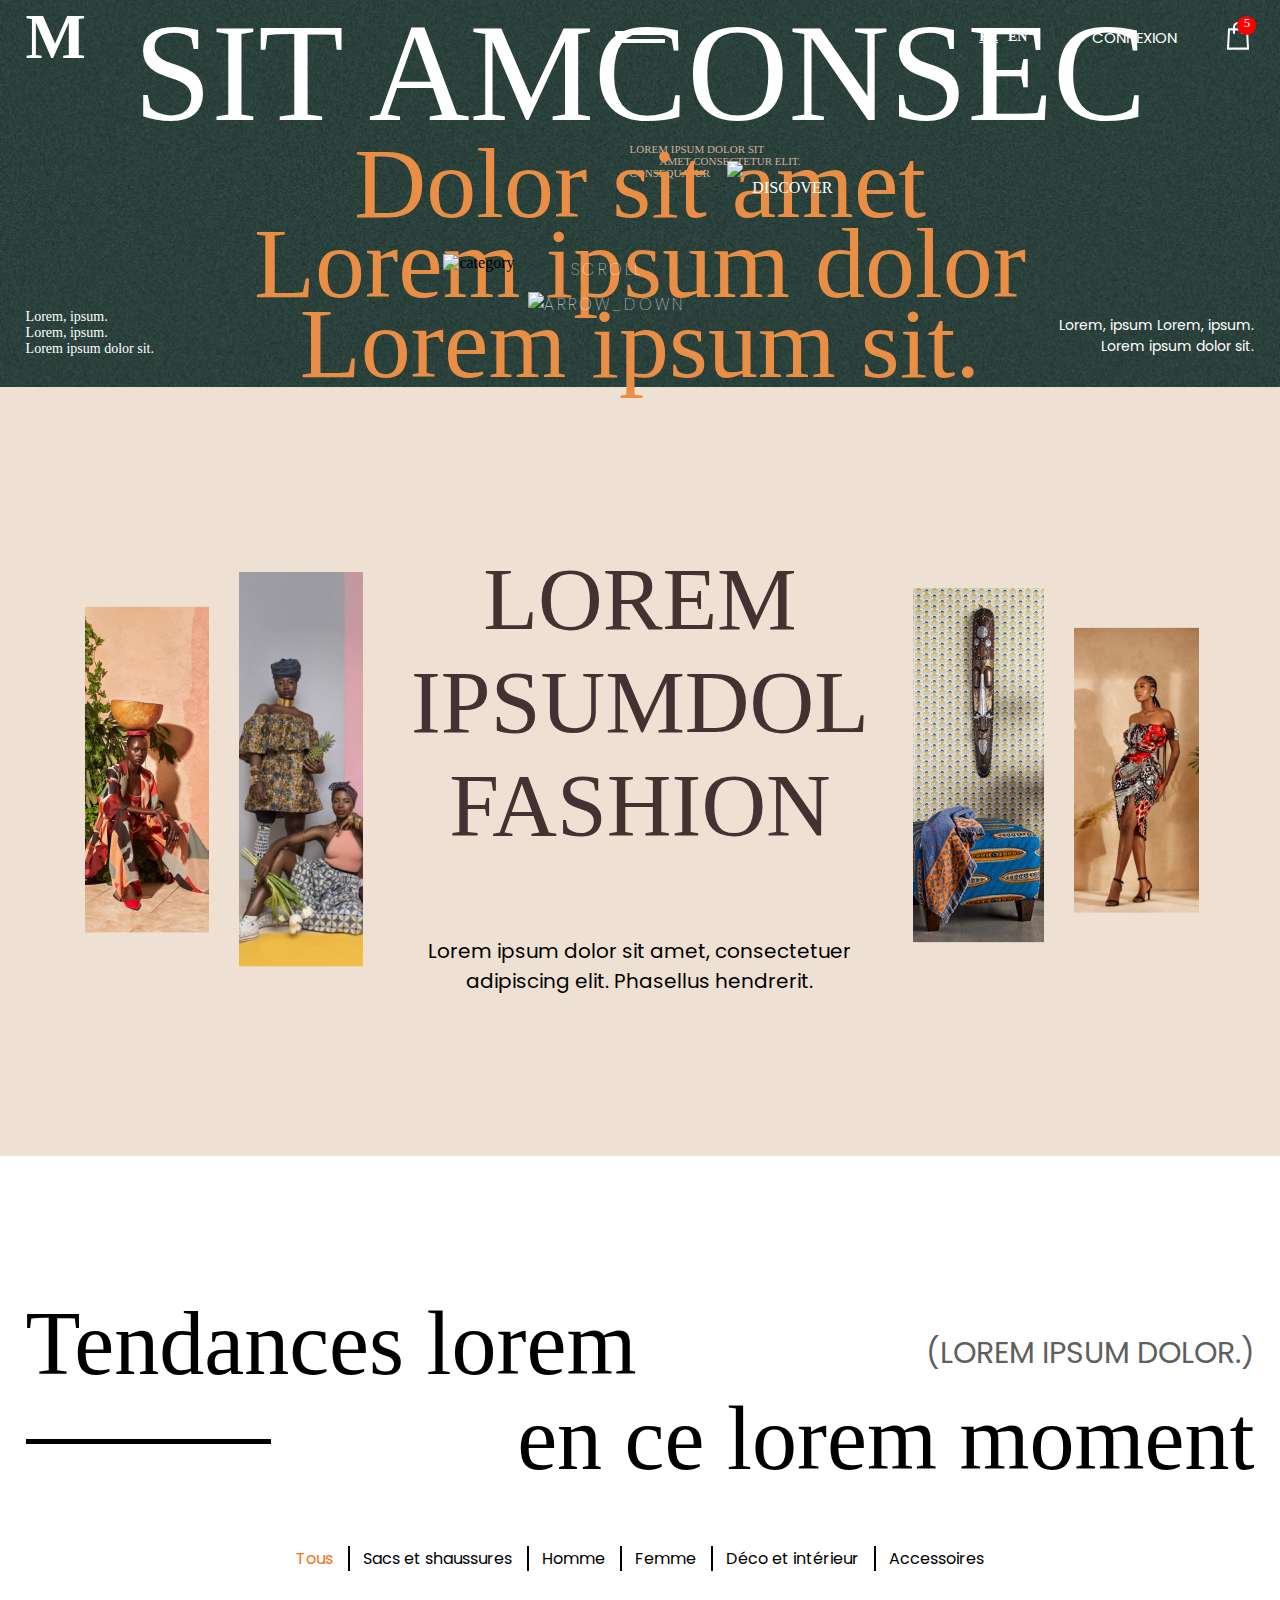
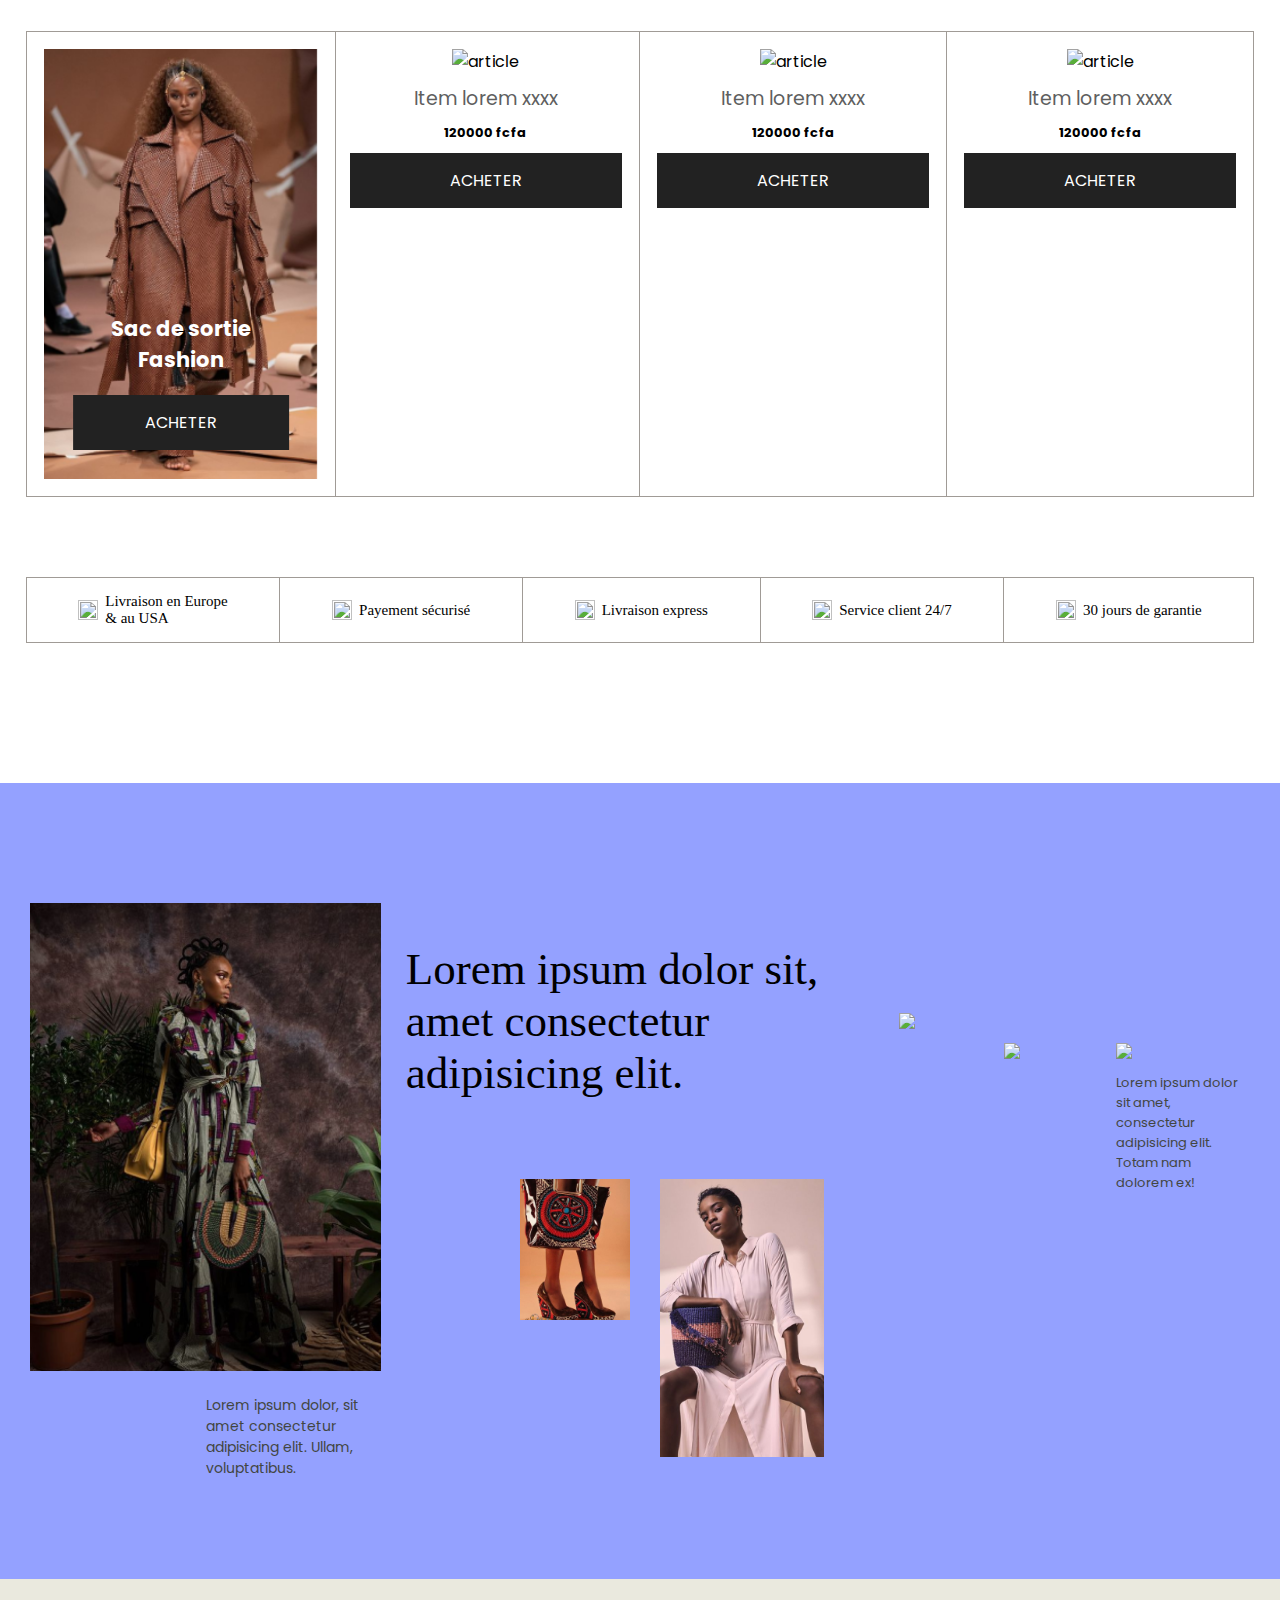
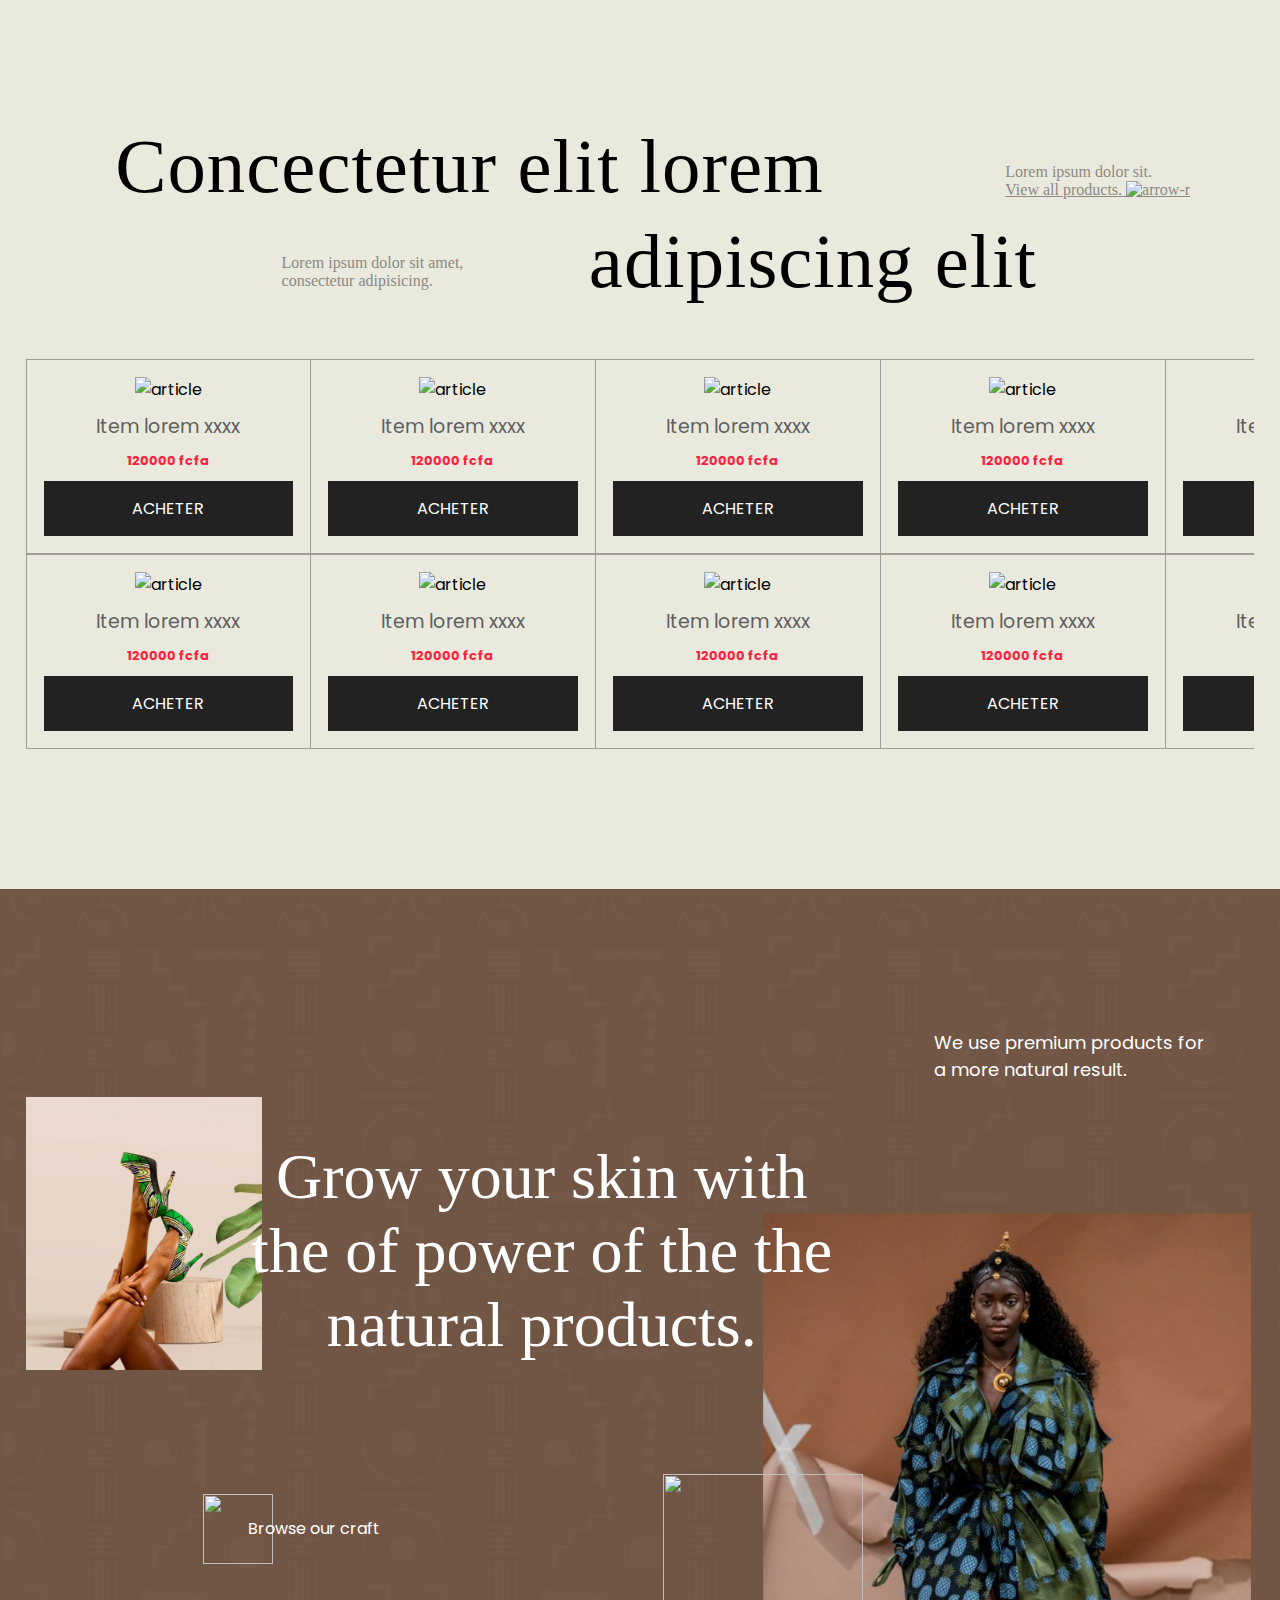
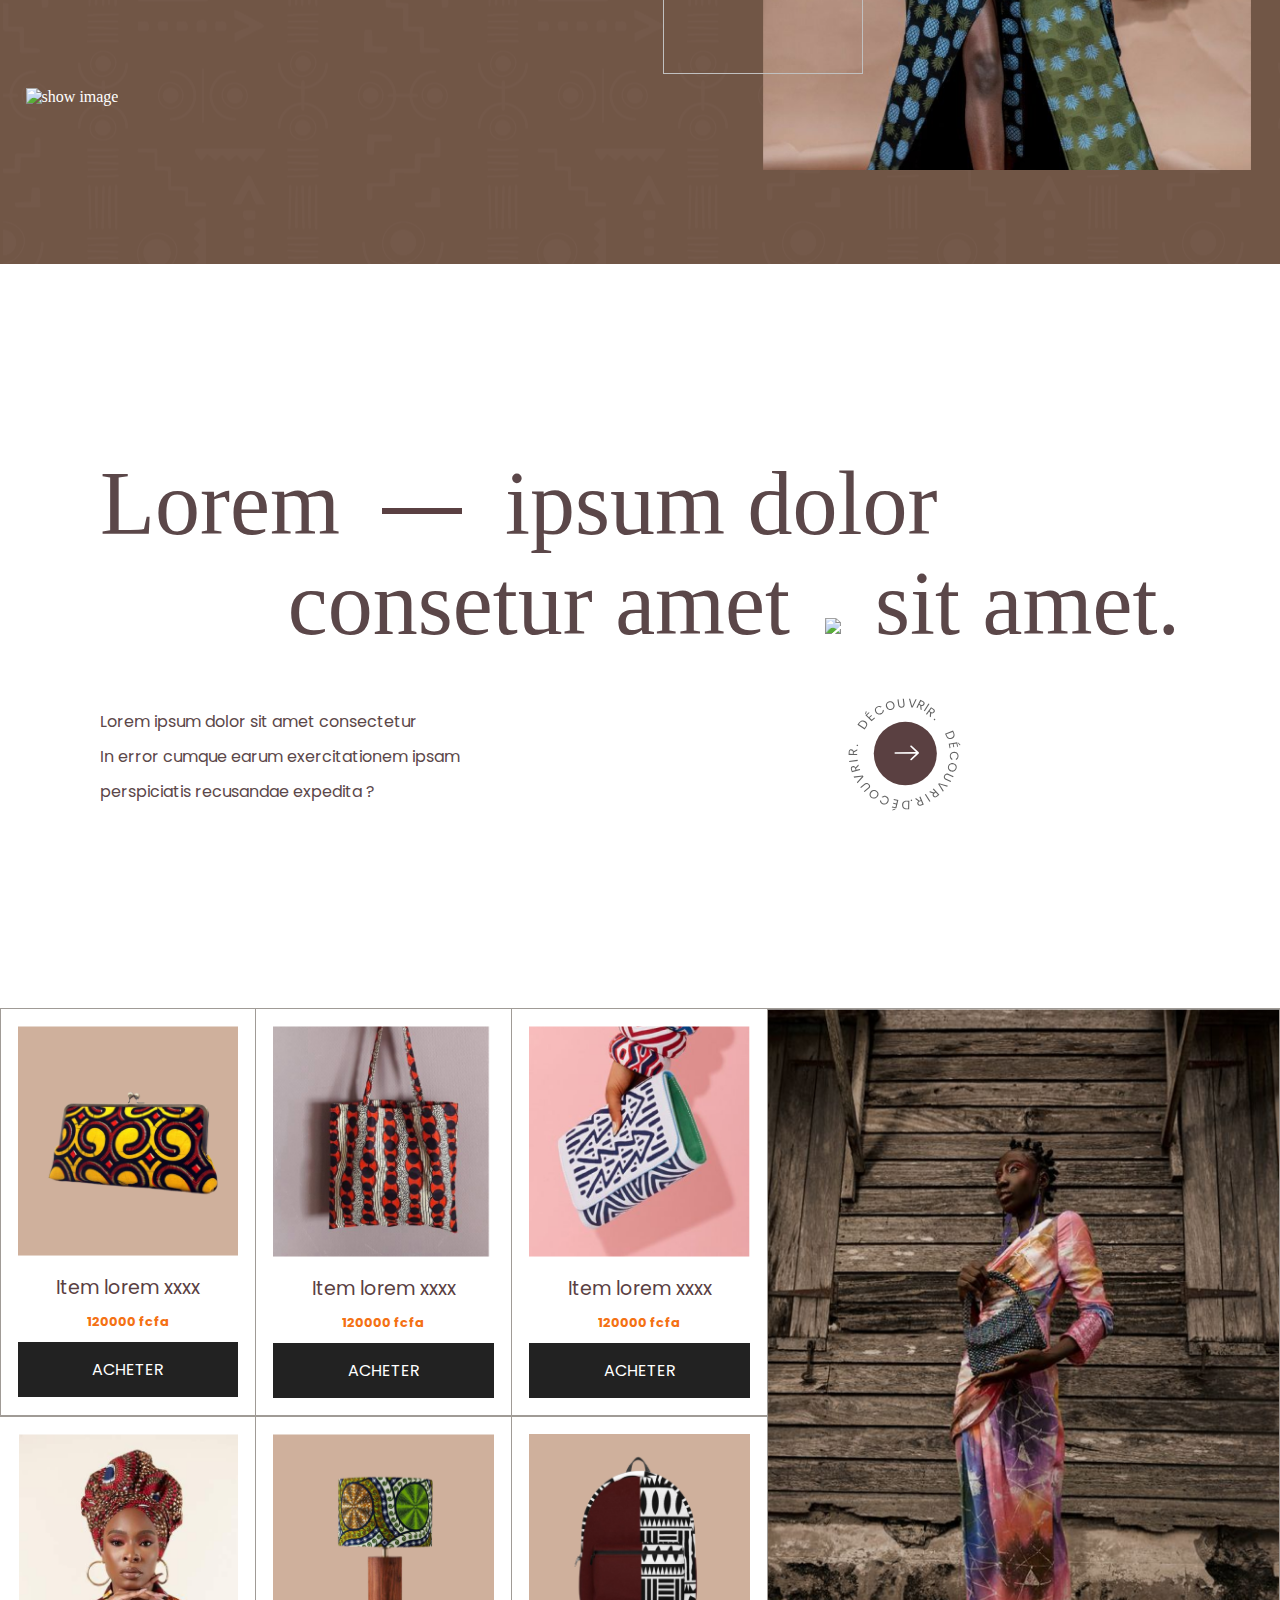
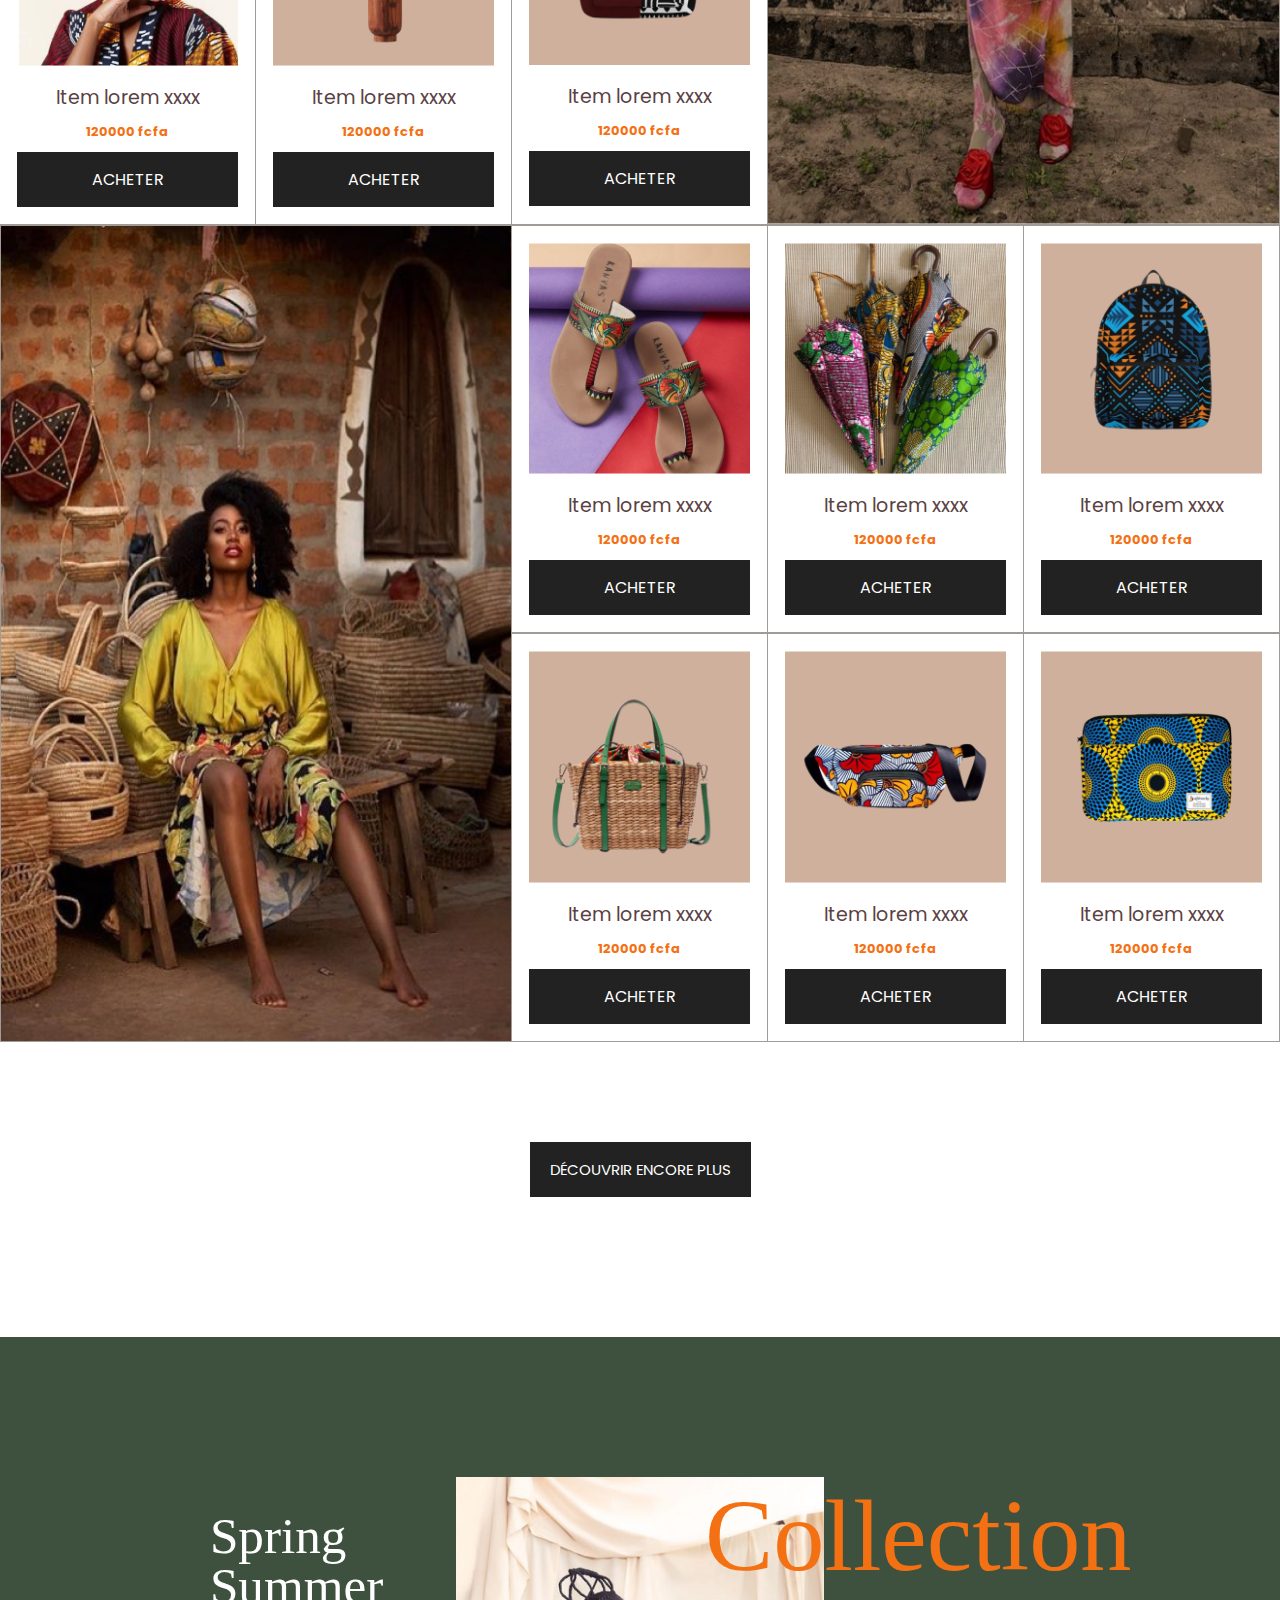
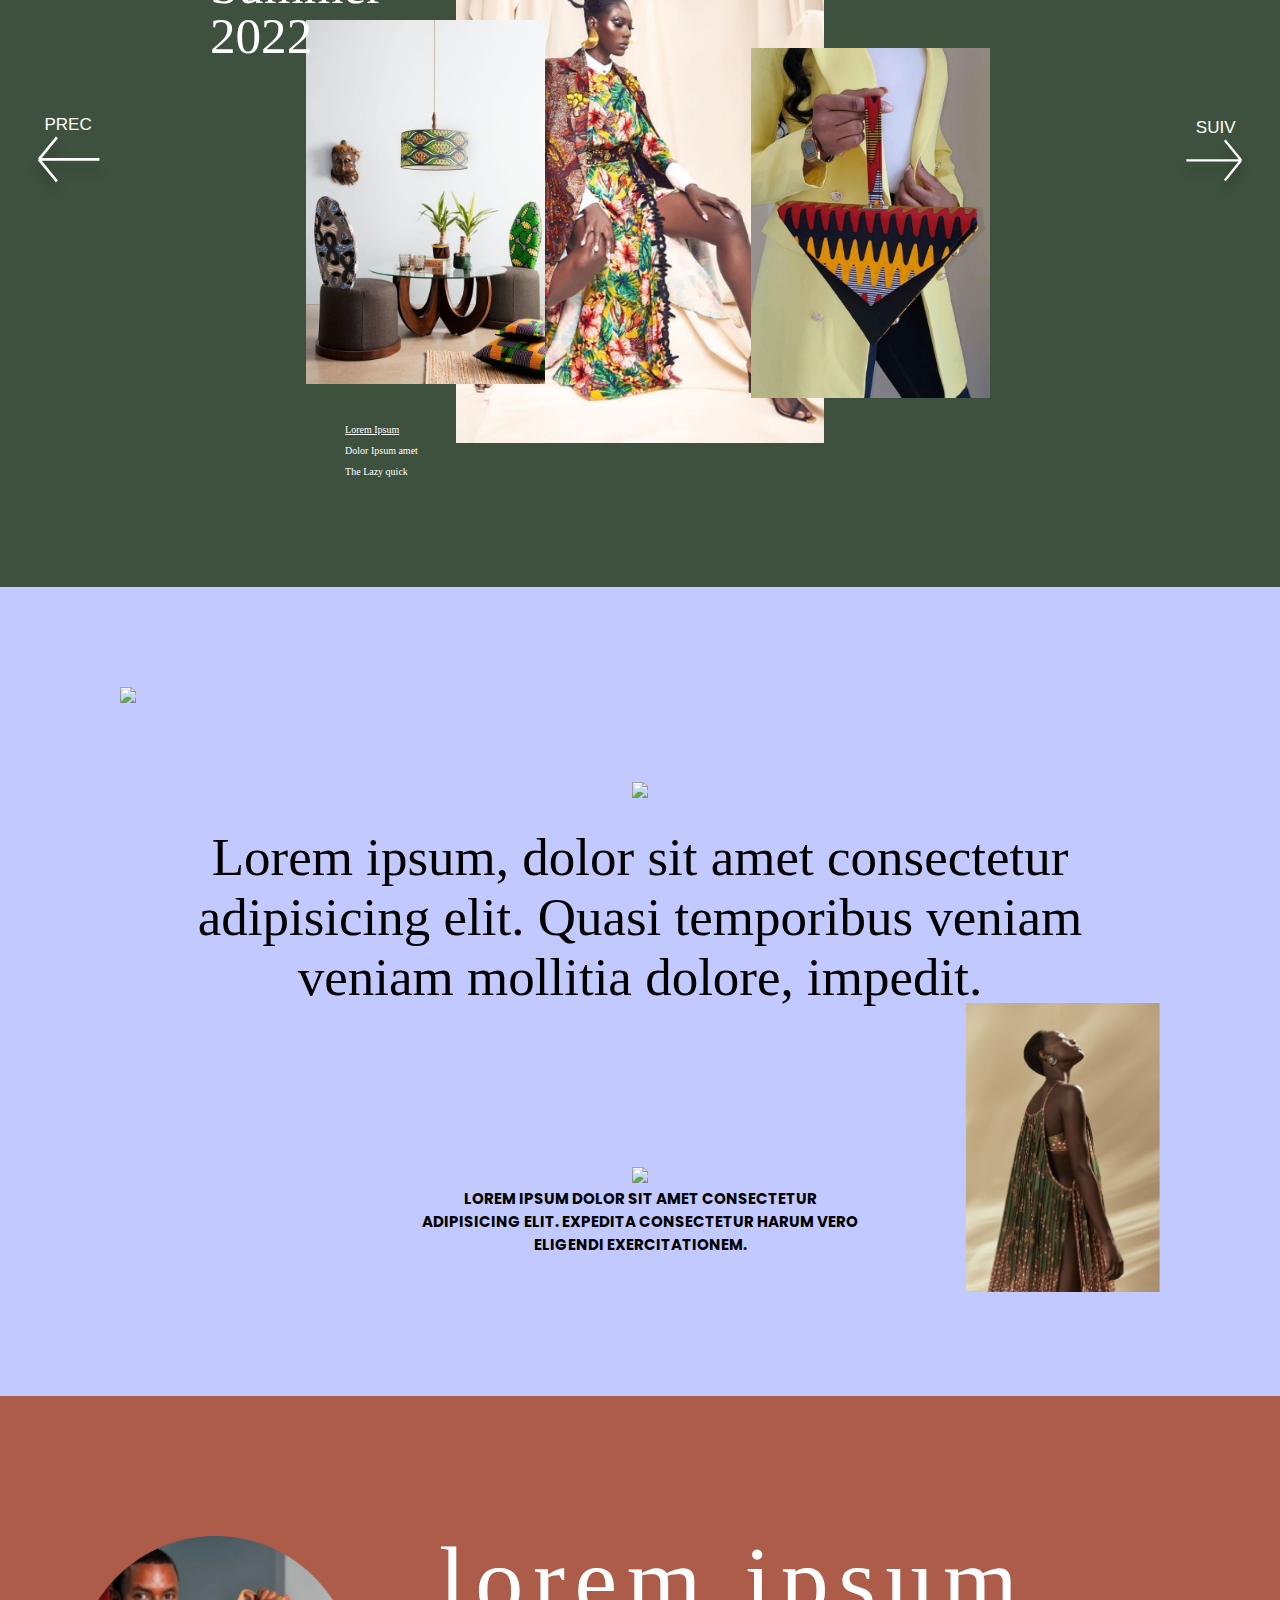
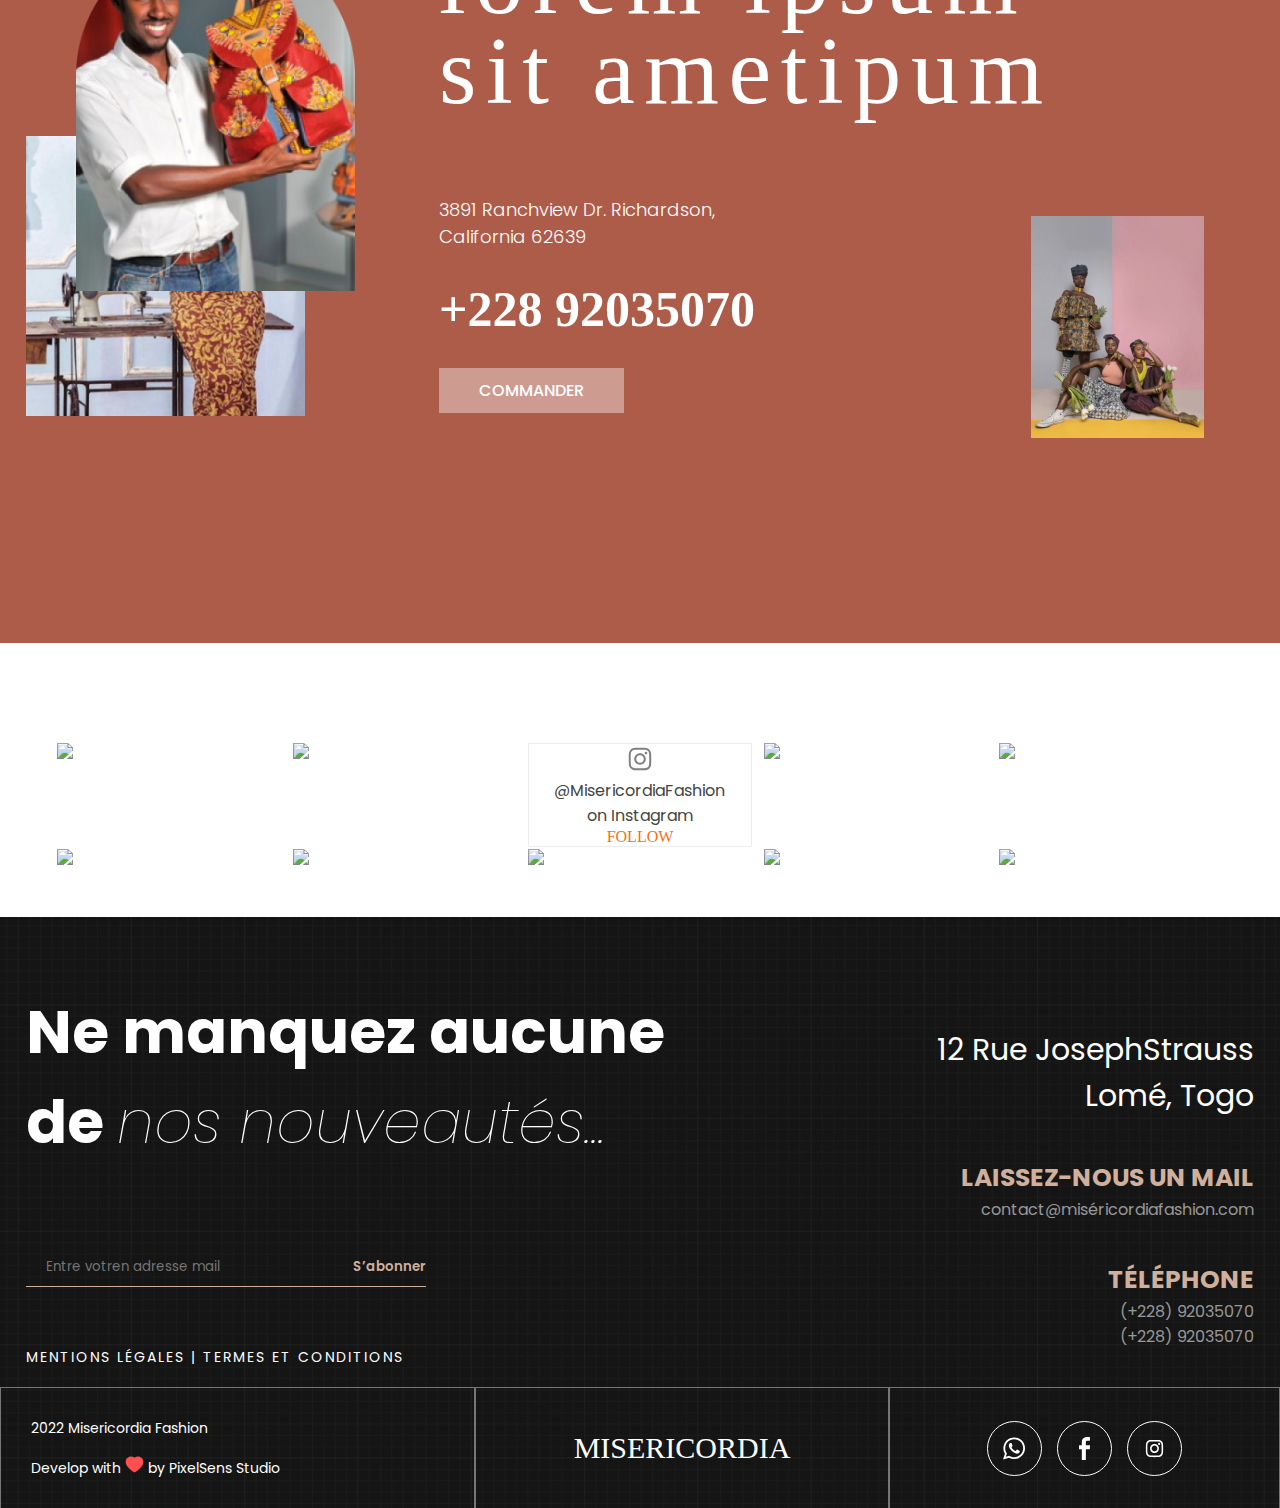
==== commit c7dc3fc4: "Merge pull request #2 from 1c0d3rZ/main" ====
--- a/index.html
+++ b/index.html
@@ -87,7 +87,6 @@
                 </div>
             </div>
             <!-- Menu bar  -->
-
             <!-- Home center block section -->
             <div class="home_center_section">
                 <div class="categories_section large_w centerize">
@@ -854,7 +853,6 @@
     </div>
 
     <!-- End Contact section -->
-
     <!-- Insta section -->
 
     <div class="section insta_pic_section">
@@ -896,7 +894,7 @@
         </div>
     </div>
 
-    <!-- Begin Insta section -->
+    <!-- End Insta section -->
 
 
     <!-- Begin Footer section -->
@@ -957,7 +955,6 @@
                 <a href="#">
                     <img src="./assets/ig.svg" alt="">
                 </a>
-
             </div>
         </div>
     </div>
@@ -969,5 +966,4 @@
 
 </body>
 
-</html>
-
+</html>--- a/assets/styles.css
+++ b/assets/styles.css
@@ -39,7 +39,6 @@
 
 /* End font Recoleta Thin called */
 
-<<<<<<< HEAD
 /* full page global properties */
 
 body {
@@ -263,9 +262,6 @@
 .font_trans {
   color: #ffffff90;
 }
-=======
-/* colors and variables */
->>>>>>> 637221dde38bf85811456395dce1057187471a73
 
 :root {
   --primary: #5a4042;
@@ -277,31 +273,19 @@
   --border: #e4e4e4;
   --nuance: #7b7b7b;
   --product-bg: #cbb297;
-<<<<<<< HEAD
   --secondary: #e98e44;
   --secondary-hard: #F47113;
   --violet: #af9dd0;
   --nuanced: #424642;
-=======
-  --secondary: #f79644;
-  --secondary-hard: #F47113;
-  --violet: #c3b4df;
-  --nuanced: #303a33;
->>>>>>> 637221dde38bf85811456395dce1057187471a73
   --nuanced-light: #A09B96;
   --white: #ffffff;
   --orangered_100: #eee0d2;
   --coffee: #654B4B;
-<<<<<<< HEAD
   --skyblue: #6f80ffbd;
-=======
-  --skyblue: #c0c2dd;
->>>>>>> 637221dde38bf85811456395dce1057187471a73
 }
 
 /* End colors and variables */
 
-<<<<<<< HEAD
 /* Begin the first section of home page */
 
 .first_section {
@@ -313,42 +297,12 @@
   background: url(./home_back.png);
   background-size: cover;
   background-position: center;
-=======
-body {
-  font-family: "Recoleta Regular";
-}
-
-
-a {
-  text-decoration: none;
-  color: inherit;
-}
-
-img {
-  user-select: none;
-}
-
-/* Begin the first section of home page */
-
-.cover {
-  width: 100%;
-  height: 100%;
-}
-
-.first_section {
-  background-color: var(--nuanced);
-  padding: 30px 40px;
->>>>>>> 637221dde38bf85811456395dce1057187471a73
 }
 
 /* Begin navigation bar design */
 
 .menu_bar {
-<<<<<<< HEAD
-  position: relative;
-=======
-  color: var(--white);
->>>>>>> 637221dde38bf85811456395dce1057187471a73
+  position: relative;
   width: 100%;
   display: flex;
   justify-content: space-between;
@@ -357,16 +311,11 @@
 
 #logo {
   font-family: "Recoleta Bold";
-<<<<<<< HEAD
   font-size: 64px;
-=======
-  font-size: 40px;
->>>>>>> 637221dde38bf85811456395dce1057187471a73
   font-weight: 900;
 }
 
 .burger_menu_icon {
-<<<<<<< HEAD
   position: absolute;
   display: flex;
   flex-direction: column;
@@ -379,21 +328,12 @@
   cursor: pointer;
   justify-content: space-between;
   z-index: 50;
-=======
-  display: flex;
-  flex-direction: column;
-  width: 50px;
-  height: 18px;
-  align-self: center;
-  justify-content: space-between;
->>>>>>> 637221dde38bf85811456395dce1057187471a73
 }
 
 .burger_line {
   display: block;
   width: 100%;
   height: 4px;
-<<<<<<< HEAD
   transition: .2s;
 }
 
@@ -405,9 +345,6 @@
   position: relative;
   top: -7px;
   transform: rotate(45deg);
-=======
-  background-color: var(--white);
->>>>>>> 637221dde38bf85811456395dce1057187471a73
 }
 
 .menu_right_el_container {
@@ -420,7 +357,6 @@
   display: flex;
   font-size: 14px;
   position: relative;
-<<<<<<< HEAD
   font-weight: bold;
   right: 20px;
   gap: 10px;
@@ -462,31 +398,10 @@
   color: white;
   border-radius: 100%;
   z-index: 10;
-=======
-  right: 20px;
-}
-
-.fr_lang {
-  margin-right: 10px;
-}
-
-.en_lang {
-  text-decoration: underline;
-}
-
-.search_icon_container {
-  margin-left: 10px;
-  cursor: pointer;
-}
-
-.search__icon {
-  width: 25px;
->>>>>>> 637221dde38bf85811456395dce1057187471a73
 }
 
 /* End navigation bar design */
 
-<<<<<<< HEAD
 /* start menu design */
 
 .menu_section{
@@ -585,68 +500,6 @@
   flex-direction: column;
   margin-top: 70px;
 }
-=======
-/* Begin right section for user icons*/
-
-.user_section_left_bar {
-  position: absolute;
-  right: 45px;
-  margin-left: 0;
-  display: block;
-  align-items: center;
-  width: 25px;
-  height: 80%;
-}
-
-.user_content_el {
-  display: block;
-  position: absolute;
-  top: 40%;
-  width: 100%;
-}
-
-.user_icons {
-  width: 100%;
-  margin: 10px 0;
-}
-
-.icon_shift {
-  position: absolute;
-  left: 12px;
-  padding: 3px;
-  background-color: var(--red);
-  font-size: 10px;
-  color: var(--white);
-  width: 20px;
-  height: 20px;
-  border-radius: 50%;
-  text-align: center;
-}
-
-/* End right section for user icons*/
-
-/* Begin Home center block section */
-
-.home_center_section {
-  height: 80%;
-  display: flex;
-  flex-direction: column;
-  margin-top: 70px;
-}
-
-.centerize {
-  margin: 0 auto;
-}
-
-.large_w {
-  width: 100%;
-}
-
-.medium_w {
-  width: 70%;
-}
-
->>>>>>> 637221dde38bf85811456395dce1057187471a73
 
 .categories_section {
   position: relative;
@@ -654,23 +507,15 @@
   text-align: center;
   font-size: clamp(70px, 100px, 150px);
   line-height: clamp(30px, 2em, 80px);
-<<<<<<< HEAD
-=======
-  font-weight: 300px;
->>>>>>> 637221dde38bf85811456395dce1057187471a73
 }
 
 .category_img_section {
   width: 32%;
-<<<<<<< HEAD
-  position: relative;
-=======
->>>>>>> 637221dde38bf85811456395dce1057187471a73
+  position: relative;
   max-width: 470px;
   margin-top: -130px;
 }
 
-<<<<<<< HEAD
 .category_description {
   position: relative;
   font-family: "Recoleta Bold";
@@ -679,32 +524,11 @@
   text-align: center;
   text-transform: uppercase;
   font-size: calc(12px + 10vw);
-=======
-.homeAnim {
-  position: relative;
-}
-
-.category_img {
-  width: 100%;
-}
-
-.category_description {
-  position: relative;
-  font-family: "Recoleta Bold";
-  margin-top: -230px;
-  color: var(--white);
-  text-align: center;
-  font-size: calc(12px + 8vw);
->>>>>>> 637221dde38bf85811456395dce1057187471a73
   z-index: 5;
 }
 
 .last_center_section {
-<<<<<<< HEAD
   margin-top: -10px;
-=======
-  margin-top: -20px;
->>>>>>> 637221dde38bf85811456395dce1057187471a73
   display: block;
   color: var(--white);
   text-transform: uppercase;
@@ -712,10 +536,7 @@
 
 .anecdotes {
   font-size: 11px;
-<<<<<<< HEAD
   color: #CFB09C;
-=======
->>>>>>> 637221dde38bf85811456395dce1057187471a73
   margin-left: 150px;
 }
 
@@ -788,7 +609,6 @@
 
 /* End of the first section of home page */
 
-<<<<<<< HEAD
 /********* Global section styles *********/
 
 .section {
@@ -803,22 +623,14 @@
 
 
 /********* Global section styles *********/
-=======
->>>>>>> 637221dde38bf85811456395dce1057187471a73
 
 /* Begin of the dannish section page */
 
 .danish__section {
-<<<<<<< HEAD
-=======
-  width: 100vw;
-  padding: 150px 0;
->>>>>>> 637221dde38bf85811456395dce1057187471a73
   background-color: var(--orangered_100);
 }
 
 .danish__section_container {
-<<<<<<< HEAD
   justify-content: space-between;
   height: fit-content;
   padding: 20px;
@@ -852,160 +664,12 @@
   text-align: center;
 }
 
-=======
-  display: flex;
-  justify-content: space-between;
-  width: 100%;
-  height: fit-content;
-  padding-right: 20px;
-}
-
-.danish_section_left {
-  margin-left: 0;
-  display: flex;
-}
-
-.wow {
-  position: relative;
-}
-
-.left_image_container {
-  width: 300px;
-}
-
-.left_image {
-  width: 130%;
-}
-
-.danish_text {
-  position: relative;
-  z-index: 6;
-  left: -8%;
-  top: 5%;
-  font-family: "Recoleta Bold";
-}
-
-.great_title_text {
-  text-indent: 40px;
-  font-size: 80px;
-  line-height: 80px;
-  letter-spacing: 13px;
-  color: var(--coffee);
-}
-
-.great_title_text span,
-.low_text {
-  position: relative;
-  left: 36%;
-}
-
-.low_text {
-  margin-top: 20px;
-  color: var(--nuanced-light);
-  font-family: "poppins", sans-serif;
-  font-size: 30px;
-}
-
-.low_text span {
-  font-family: "Recoleta Bold";
-  color: var(--secondary-hard);
-}
-
-.danish_center_img {
-  display: block;
-  position: absolute;
-  left: 48%;
-  width: fit-content;
-}
-
-.top_img_container,
-.bottom_img_container {
-  width: 173px;
-}
-
-.top_img,
-.bottom_img {
-  width: 100%;
-}
-
-.top_img_container {
-  position: relative;
-  top: -90px;
-  left: 20px;
-}
-
-.bottom_img_container {
-  position: relative;
-  top: 120px;
-  left: -160px;
-}
-
-.danish_right_img {
-  float: right;
-  display: flex;
-  width: fit-content;
-  position: relative;
-}
-
-.right_img_text {
-  font-family: "Recoleta Regular";
-  position: absolute;
-  z-index: 10;
-  bottom: 80px;
-  left: -20%;
-  text-transform: uppercase;
-  letter-spacing: 2px;
-}
-
-.right_img_one_container {
-  width: 264px;
-  position: absolute;
-  right: 0;
-}
-
-.right_img_two_container {
-  position: relative;
-  width: 172px;
-  z-index: 3;
-}
-
-.right_img_three_container {
-  position: relative;
-  width: 161px;
-  z-index: 6;
-}
-
-.img_one,
-.img_two,
-.img_three {
-  width: 100%;
-}
-
-.img_two {
-  position: absolute;
-  top: 90px;
-}
-
-.img_three {
-  position: absolute;
-  bottom: 20px;
-  left: -60px;
-}
->>>>>>> 637221dde38bf85811456395dce1057187471a73
-
 /* End of the dannish section  page */
 
 /* Begin trend section  */
 
-<<<<<<< HEAD
 .trend_section {
   display: block;
-=======
-
-.trend_section {
-  display: block;
-  padding: 120px 90px;
->>>>>>> 637221dde38bf85811456395dce1057187471a73
 }
 
 .trend__title_container {
@@ -1067,10 +731,6 @@
   padding: 0 15px;
 }
 
-<<<<<<< HEAD
-
-=======
->>>>>>> 637221dde38bf85811456395dce1057187471a73
 .article_type_container li:not(:first-child):before {
   content: "";
   position: absolute;
@@ -1089,11 +749,7 @@
   margin-top: 40px;
   justify-content: center;
   font-family: "Poppins", sans-serif;
-<<<<<<< HEAD
   grid-template-columns: repeat(4, 25%);
-=======
-  grid-template-columns: repeat(4, auto);
->>>>>>> 637221dde38bf85811456395dce1057187471a73
 }
 
 .item_img {
@@ -1101,11 +757,7 @@
 }
 
 .item {
-<<<<<<< HEAD
   padding: 17px;
-=======
-  padding: 20px;
->>>>>>> 637221dde38bf85811456395dce1057187471a73
   text-align: center;
   border: .5px solid var(--nuanced-light);
 }
@@ -1205,20 +857,10 @@
 
 /* End trend section  */
 
-<<<<<<< HEAD
 /* Mood section section */
 
 .fashion_section_mood {
   justify-content: stretch;
-=======
-
-/* Mood section section */
-
-.fashion_section_mood {
-  display: flex;
-  justify-content: stretch;
-  width: 100%;
->>>>>>> 637221dde38bf85811456395dce1057187471a73
   gap: 2%;
   padding: 120px 30px 100px 30px;
   background-color: var(--skyblue);
@@ -1232,13 +874,6 @@
 .left_img_container {
   width: 100%;
 }
-
-<<<<<<< HEAD
-=======
-.mood_img {
-  width: 100%;
-}
->>>>>>> 637221dde38bf85811456395dce1057187471a73
 
 .left_mood_text {
   width: 50%;
@@ -1304,20 +939,10 @@
 
 /* End section section */
 
-<<<<<<< HEAD
 /* Selling Article section section */
 
 .selling_section {
   display: block;
-=======
-
-/* Selling Article section section */
-
-.selling_section {
-  width: 100%;
-  display: block;
-  padding: 120px 70px;
->>>>>>> 637221dde38bf85811456395dce1057187471a73
   background-color: #EAE9DE;
 }
 
@@ -1325,10 +950,6 @@
   display: grid;
   justify-content: center;
   font-family: "Poppins", sans-serif;
-<<<<<<< HEAD
-=======
-  grid-template-columns: repeat(4, auto);
->>>>>>> 637221dde38bf85811456395dce1057187471a73
 }
 
 .selling_gtitle_container {
@@ -1338,7 +959,6 @@
   position: relative;
 }
 
-<<<<<<< HEAD
 .first_row,
 .second_row {
   width: 100%;
@@ -1359,13 +979,6 @@
   position: relative;
   left: 7vw;
   font-size: 6vw;
-=======
-.selling_gtitle {
-  display: block;
-  position: relative;
-  left: 140px;
-  font-size: 80px;
->>>>>>> 637221dde38bf85811456395dce1057187471a73
   width: 75%;
   height: fit-content;
   letter-spacing: 1px;
@@ -1381,11 +994,7 @@
 .little_text_left {
   position: absolute;
   width: 200px;
-<<<<<<< HEAD
   left: 20vw;
-=======
-  left: 28%;
->>>>>>> 637221dde38bf85811456395dce1057187471a73
   bottom: 10%;
   color: #8B8A84;
 }
@@ -1414,20 +1023,11 @@
 /* Begin natural skin show section  */
 
 .natskin_section {
-<<<<<<< HEAD
   justify-content: space-between;
   align-items: center;
   padding-bottom: 90px;
   color: white;
   background: url(./natskin_back.png);
-=======
-  display: flex;
-  justify-content: space-between;
-  align-items: center;
-  width: 100%;
-  padding: 130px 0px 110px 30px;
-  background-color: #FFFCF8;
->>>>>>> 637221dde38bf85811456395dce1057187471a73
 }
 
 .natskin_left_sect {
@@ -1502,7 +1102,6 @@
 /* Second Selling Section section */
 
 .second_sellingsection {
-<<<<<<< HEAD
   padding: 100px 0;
 }
 
@@ -1510,21 +1109,6 @@
   padding: 90px 100px;
   margin-bottom: 100px;
   color: #5b4749;
-=======
-  width: 100%;
-  height: auto;
-  padding: 120px 100px;
-  background: url(./itemsec_back.png);
-  background-attachment: fixed;
-  background-size: cover;
-  background-position: center;
-}
-
-.second_sell_head_content {
-  width: 100%;
-  margin-bottom: 100px;
-  color: var(--white);
->>>>>>> 637221dde38bf85811456395dce1057187471a73
 }
 
 .second_head_gtitle {
@@ -1538,11 +1122,7 @@
   width: 80px;
   height: 6px;
   margin: 0 20px 20px;
-<<<<<<< HEAD
   background-color: #5a4042;
-=======
-  background-color: var(--white);
->>>>>>> 637221dde38bf85811456395dce1057187471a73
 }
 
 .second_line {
@@ -1567,10 +1147,6 @@
 .stitle_left_text {
   font-family: "Poppins", sans-serif;
   width: fit-content;
-<<<<<<< HEAD
-=======
-  text-indent: 55px;
->>>>>>> 637221dde38bf85811456395dce1057187471a73
   line-height: 35px;
 }
 
@@ -1583,7 +1159,6 @@
 .second_sel_item_container {
   display: grid;
   font-family: "Poppins", sans-serif;
-<<<<<<< HEAD
   grid-template-columns: repeat(5, 20%);
 }
 
@@ -1599,21 +1174,10 @@
   height: 100%;
   overflow: hidden;
   object-fit: fill;
-=======
-  grid-template-columns: repeat(4, 25%);
-}
-
-.item_large1 {
-  grid-column: 3 / 5;
-  padding: 20px;
-  border: .5px solid var(--nuanced-light);
-  border-left: 0;
->>>>>>> 637221dde38bf85811456395dce1057187471a73
 }
 
 .item_large2 {
   grid-column: 1 / 3;
-<<<<<<< HEAD
   grid-row: 3 / 5;
   border: .5px solid var(--nuanced-light);
   height: 100%;
@@ -1731,215 +1295,16 @@
 }
 
 /* End Spring Summer section  */
-=======
-  padding: 20px;
-  border: .5px solid var(--nuanced-light);
-}
-
-.s_color_white {
-  color: var(--white);
-}
-
-.s_color_secondary_h {
-  color: var(--secondary-hard);
-}
-
-/* End Second Selling Section section */
-
-/* Begin Issue_thirty Section section */
-
-.issue_thirty_section {
-  display: flex;
-  padding: 100px 35px 50px 0;
-  justify-content: space-between;
-  background-color: #EEE0D2;
-  position: relative;
-}
-
-.issue_thirty_left_sec {
-  display: block;
-  padding: 40px 0;
-  width: fit-content;
-  height: fit-content;
-}
-
-.issue_left_img_container {
-  max-width: 430px;
-  position: relative;
-  height: fit-content;
-}
-
-.issue_img {
-  width: 100%;
-}
-
-.left_img_text {
-  font-family: 'Pathway Gothic One', sans-serif;
-  height: fit-content;
-  font-size: 34px;
-  text-transform: uppercase;
-  z-index: 2;
-  position: absolute;
-  bottom: 16%;
-  left: 8%;
-  display: block;
-  color: var(--secondary-hard);
-}
-
-.left_img_text2 {
-  font-family: 'Pathway Gothic One', sans-serif;
-  position: relative;
-  font-size: 30px;
-  top: 38px;
-  left: 40px;
-  bottom: -100%;
-  width: fit-content;
-  color: transparent;
-  -webkit-text-stroke-color: black;
-  -webkit-text-stroke-width: 1px;
-  transform: rotate(90deg);
-  text-transform: uppercase;
-  z-index: 1;
-}
-
-.issue_thirty_center_sec {
-  max-width: 480px;
-  margin-top: 190px;
-  position: relative;
-  left: -30px;
-}
-
-.issue_thirty_gtitle {
-  font-size: 65px;
-  line-height: 72px;
-  width: 766px;
-  color: var(--secondary-hard);
-  margin-bottom: 40px;
-  position: relative;
-  z-index: 3;
-}
-
-.issue_thirty_center_btm_sec {
-  display: flex;
-  justify-content: space-between;
-}
-
-.center_bottom_text {
-  font-family: "Poppins", sans-serif;
-  color: var(--nuanced);
-  font-size: 13px;
-  max-width: 230px;
-}
-
-.center_bottom_img_container {
-  max-width: 225px;
-}
-
-.issue_thirty_right_sec {
-  width: 20%;
-  position: relative;
-}
-
-.right_top_sec {
-  display: flex;
-  width: 504px;
-  position: absolute;
-  right: 206px;
-}
-
-.right_top_sec_text {
-  width: 347px;
-  font-size: 28px;
-  line-height: 30px;
-  position: relative;
-  z-index: 1;
-}
-
-.right_top_sec_img_container {
-  position: absolute;
-  width: 140px;
-  right: 10%;
-  top: -40%;
-}
-
-.right_bottom_sec {
-  display: grid;
-  margin-top: 385px;
-  position: relative;
-}
-
-.right_bottom_sec_imgs {
-  display: flex;
-  flex-wrap: nowrap;
-}
-
-.issue_simg1 {
-  width: 100px;
-  margin-right: 20px;
-}
-
-.issue_simg2 {
-  width: 160px;
-}
-
-.right_bottom_sec_text {
-  width: 145px;
-  position: absolute;
-  top: 100%;
-  right: 0;
-  color: var(--nuanced);
-  font-size: 13px;
-}
-
-.issue_sec_socialslinks {
-  font-family: "Poppins", sans-serif;
-  position: absolute;
-  font-size: 12px;
-  text-transform: uppercase;
-  bottom: 20px;
-  right: 19px;
-}
-
-.issue_link {
-  padding: 0 16px;
-  position: relative;
-}
-
-.issue_link:not(:first-child)::before {
-  content: "";
-  position: absolute;
-  display: block;
-  top: 0;
-  left: 0;
-  width: 1px;
-  height: 14px;
-  background-color: black;
-}
-
-/* End Issue_thirty Section section */
->>>>>>> 637221dde38bf85811456395dce1057187471a73
 
 /* Begin Comments section */
 
 .s_comment_section {
   display: grid;
   justify-content: center;
-<<<<<<< HEAD
   position: relative;
   padding-left: 0;
   padding-right: 0;
   gap: 90px;
-=======
-  width: 100%;
-  padding: 100px 120px;
-  position: relative;
-  gap: 50px;
-  background-color: #C8D8D1F9;
-}
-
-.comment_img {
-  width: 100%;
->>>>>>> 637221dde38bf85811456395dce1057187471a73
 }
 
 .comment_top_left_img_container {
@@ -1961,18 +1326,13 @@
   z-index: 3;
   margin: 100px auto 30px;
   max-width: 1015px;
-<<<<<<< HEAD
   font-size: 53px;
-=======
-  font-size: 63px;
->>>>>>> 637221dde38bf85811456395dce1057187471a73
   text-align: center;
 }
 
 .comment_backg_container {
   position: absolute;
   display: block;
-<<<<<<< HEAD
   top: -43%;
   left: 50%;
   transform: translate(-50%, 0%);
@@ -1983,20 +1343,6 @@
   max-width: 447px;
   font-size: 15px;
   margin: 40px auto 0;
-=======
-  width: fit-content;
-  top: 0;
-  left: 50%;
-  transform: translate(-50%, -4%);
-}
-
-.commen_legend_conatainer {
-  font-family: "Poppins", sans-serif;
-  font-weight: bold;
-  max-width: 447px;
-  font-size: 15px;
-  margin: 0 auto;
->>>>>>> 637221dde38bf85811456395dce1057187471a73
   text-transform: uppercase;
   text-align: center;
 }
@@ -2007,7 +1353,6 @@
 
 /* End Comments section */
 
-<<<<<<< HEAD
 /* Start comment Section */
 
 .contact_section {
@@ -2083,114 +1428,22 @@
 }
 
 /* End comment Section */
-=======
-/* Begin Contact section */
-
-.contact_section {
-  width: 100%;
-  height: auto;
-  background: url(./contact_back.png);
-  background-size: cover;
-  background-position: center;
-  padding: 110px 200px 90px;
-  display: flex;
-  justify-content: space-between;
-}
-
-.contact_left_sec {
-  display: block;
-}
-
-.contact_sec_title {
-  font-family: "Poppins", sans-serif;
-  font-size: 15px;
-  text-transform: uppercase;
-  color: var(--white);
-  letter-spacing: 2px;
-  margin-bottom: 15px;
-}
-
-.contact_par {
-  font-size: 47px;
-  color: var(--secondary-hard);
-  margin-top: 18px;
-}
-
-.address_contain {
-  font-family: "Poppins", sans-serif;
-  font-size: 17px;
-  color: var(--white);
-  margin-top: 34px;
-}
-
-.contact_tel {
-  font-size: 42px;
-  font-family: "Recoleta Bold";
-  color: var(--secondary-hard);
-  margin: 10px 0 40px;
-}
-
-.contact_cmd_btn {
-  padding: 16px 80px;
-  background-color: black;
-  color: var(--white);
-  font-family: 'Poppins', sans-serif;
-}
-
-.contact_right_sec {
-  position: relative;
-  width: 340px;
-}
-
-.contact_img2 {
-  width: 100%;
-}
-
-.contact_img1 {
-  position: absolute;
-  top: -140px;
-  left: -90px;
-  width: 240px;
-}
-
-
-/* End Contact section */
->>>>>>> 637221dde38bf85811456395dce1057187471a73
 
 /* Begin Insta section */
 
 .insta_pic_section {
   display: grid;
-<<<<<<< HEAD
   grid-template-columns: repeat(5, 19%);
   padding: 100px 4vw 50px;
   justify-content: center;
   gap: 1%;
-=======
-  grid-template-columns: repeat(5, auto);
-  padding: 100px 20px 50px;
-  row-gap: 10px;
-  background-color: #fafafa;
->>>>>>> 637221dde38bf85811456395dce1057187471a73
 }
 
 .insta_sec_img {
   width: fit-content;
-<<<<<<< HEAD
 }
 
 .insta_icon {
-=======
-  max-width: 245px;
-  margin: 0 auto;
-}
-
-.insta_img {
-  width: 100%;
-}
-
-.insta_icon {
->>>>>>> 637221dde38bf85811456395dce1057187471a73
   width: 30px;
   margin: 0 auto;
 }
@@ -2201,19 +1454,11 @@
   align-items: center;
   text-align: center;
   width: 100%;
-<<<<<<< HEAD
-=======
-  height: 245px;
->>>>>>> 637221dde38bf85811456395dce1057187471a73
   background-color: white;
   border: 0.012px solid #eeeded;
 }
 
 .insta_par {
-<<<<<<< HEAD
-=======
-  font-family: 'Poppins', sans-serif;
->>>>>>> 637221dde38bf85811456395dce1057187471a73
   font-size: 16px;
   color: var(--nuanced);
 }
@@ -2222,17 +1467,13 @@
   text-transform: uppercase;
   color: var(--secondary-hard);
   margin-top: 10px;
-<<<<<<< HEAD
   height: 100%;
-=======
->>>>>>> 637221dde38bf85811456395dce1057187471a73
 }
 
 /* End Insta section */
 
 /* Begin Footer section */
 
-<<<<<<< HEAD
 .footer {
   background: url(./bfooter.png);
   background-size: cover;
@@ -3211,100 +2452,4 @@
 
 /* About comment section */
 
-/************************* End about  section *************************/
-=======
-.footer_section{
-  font-family: 'Poppins', sans-serif;
-  color: rgba(255, 255, 255, 0.802);
-  display: block;
-  width: 100%;
-  background: url(./footer_beck.png);
-  background-size: cover;
-  background-position: center;
-}
-
-.top_footer_sec{
-  padding: 90px 120px 0;
-  width: 100%;
-  display: flex;
-  justify-content: space-between;
-  margin-bottom: 80px;
-}
-
-.navigation_links{
-  display: block;
-}
-
-.nav_title{
-  font-size: 36px;
-  font-weight: 900;
-  color: var(--secondary-hard);
-}
-
-.list{
-  margin-left: 15px;
-  margin-top: 30px;
-}
-
-.list_elm{
-  margin: 8px 0;
-}
-
-.logo_section{
-  display: grid;
-}
-
-.logo_container{
-  margin: 0 auto;
-  width: 150px;
-}
-
-.logo_img{
-  width: 100%;
-}
-
-.fakemail{
-  font-size: 28px;
-  font-weight: bolder;
-  margin: 0 auto;
-  text-decoration-line: underline;
-  text-decoration-style: solid;
-  text-decoration-color: currentcolor;
-  text-decoration-thickness: 5px;
-  line-height: 59px;
-  color: var(--secondary-hard);
-}
-
-.about{
-  text-align: right;
-  display: block;
-}
-
-.about_title{
-  font-size: 36px;
-  font-weight: bolder;
-  color: var(--secondary-hard);
-}
-
-.about_address{
-  margin: 25px 0 35px;
-  font-size: 20px;
-}
-
-.about_tel{
-  display: grid;
-  font-size: 20px;
-  font-weight: bolder;
-}
-
-.copyr_section{
-  margin-top: 200px;
-  display: flex;
-  justify-content: space-between;
-  font-size: 14px;
-  padding: 30px 20px;
-  background-color: #000000f9;
-}
-
-/* End Footer section */
->>>>>>> 637221dde38bf85811456395dce1057187471a73
+/************************* End about  section *************************/